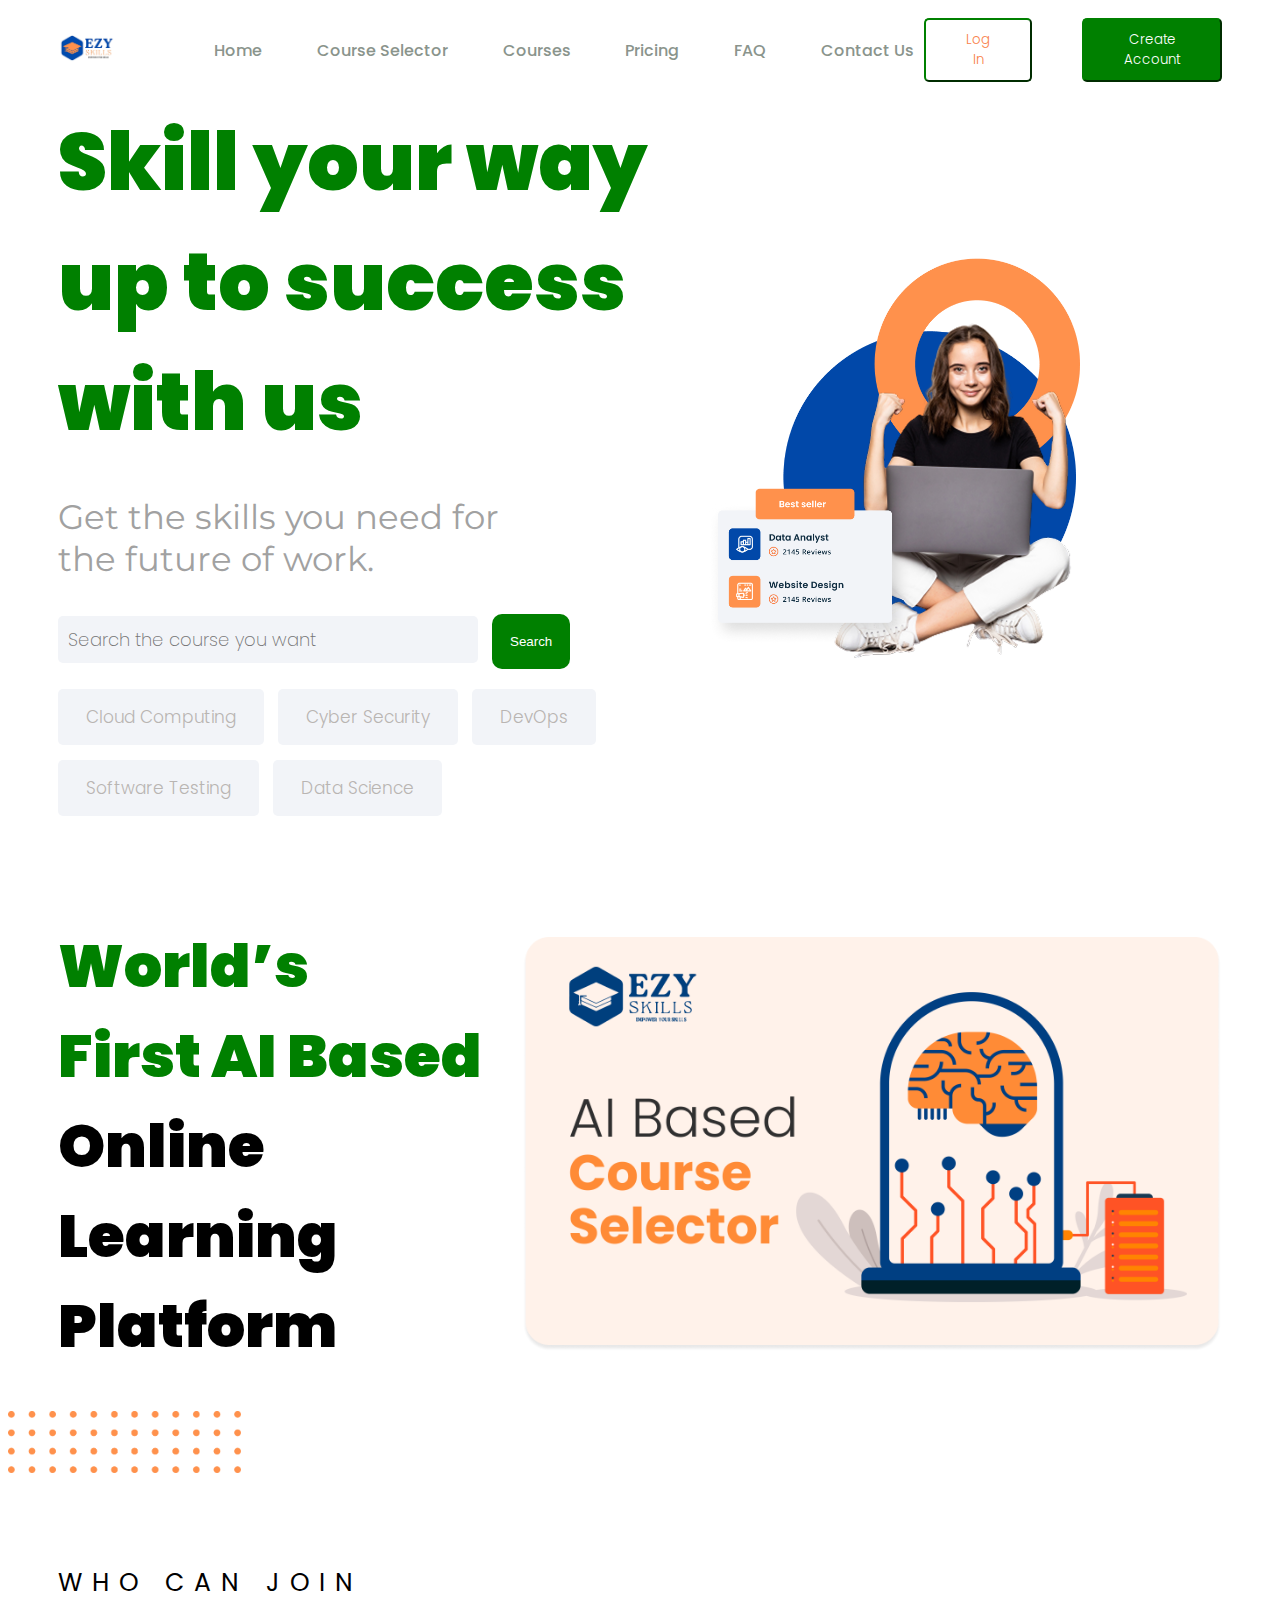
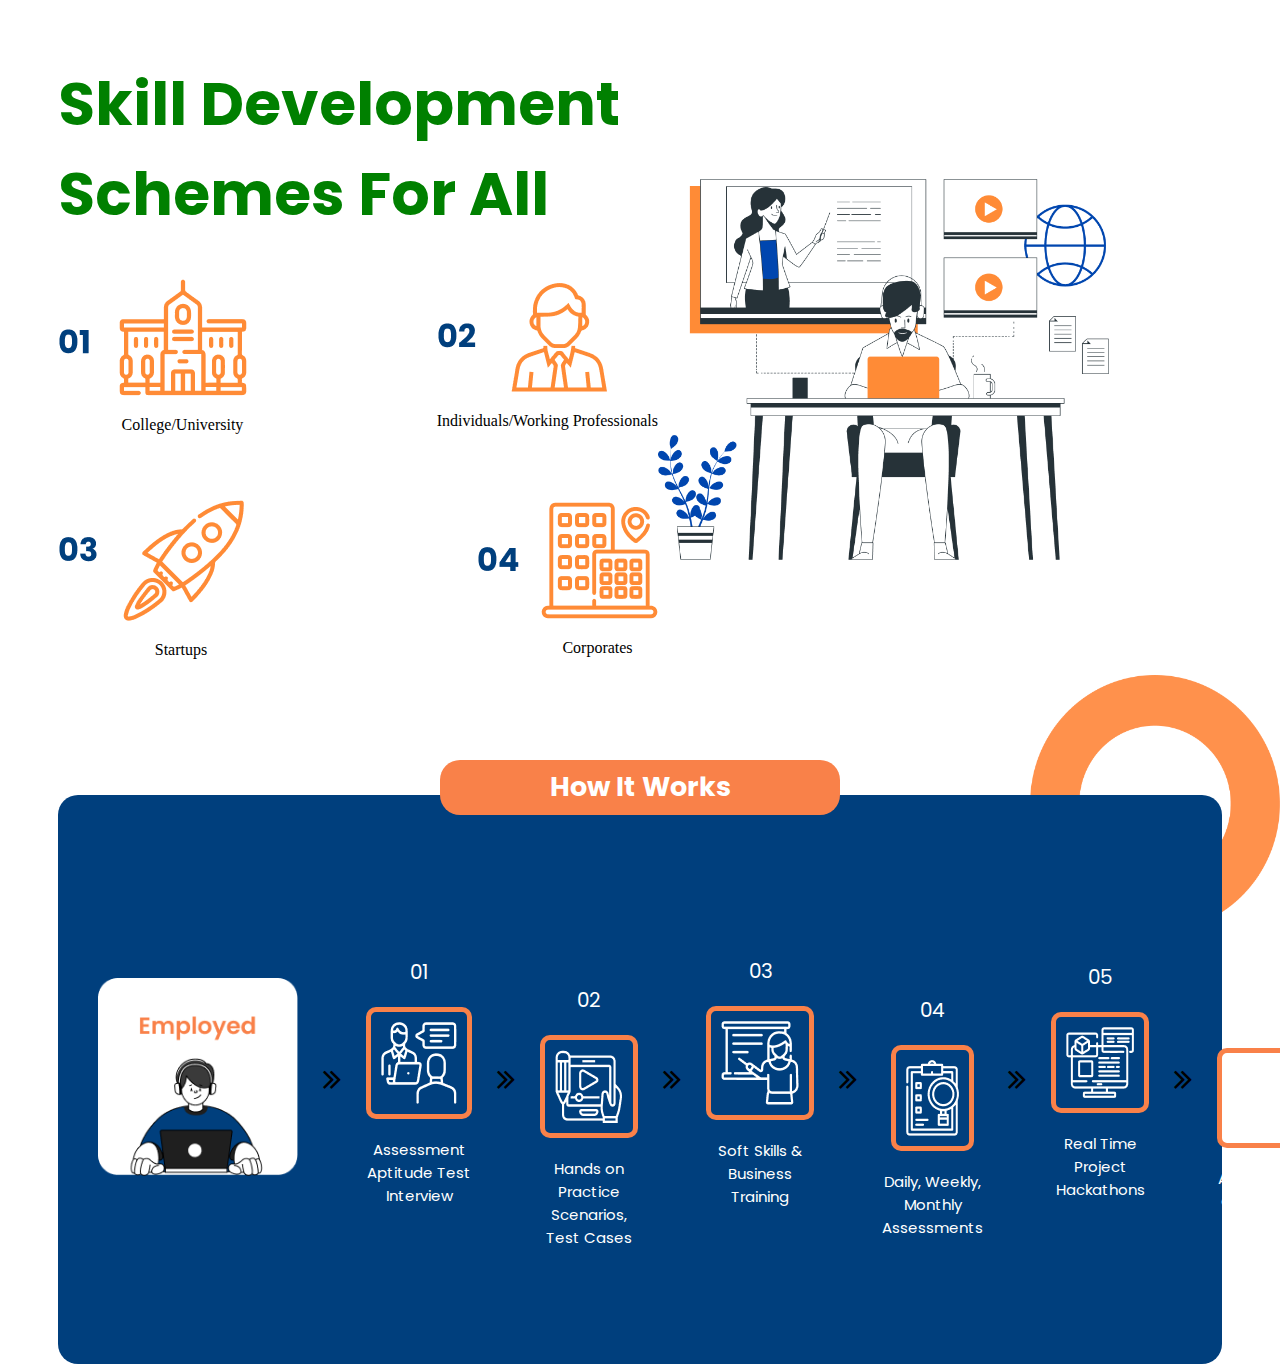
==== index.html @ 05d5adbd "next stage" ====
<!DOCTYPE html>
<html lang="en">

<head>
    <meta charset="UTF-8">
    <meta name="viewport" content="width=device-width, initial-scale=1.0">
    <title>Document</title>
    <link rel="preconnect" href="https://fonts.googleapis.com">
    <link rel="preconnect" href="https://fonts.gstatic.com" crossorigin>
    <link
        href="https://fonts.googleapis.com/css2?family=Poppins:ital,wght@0,100;0,200;0,300;0,400;0,500;0,600;0,700;0,800;0,900;1,100;1,200;1,300;1,400;1,500;1,600;1,700;1,800;1,900&display=swap"
        rel="stylesheet">
    <link rel="preconnect" href="https://fonts.googleapis.com">
    <link rel="preconnect" href="https://fonts.gstatic.com" crossorigin>
    <link
        href="https://fonts.googleapis.com/css2?family=Montserrat:ital,wght@0,100..900;1,100..900&family=Poppins:ital,wght@0,100;0,200;0,300;0,400;0,500;0,600;0,700;0,800;0,900;1,100;1,200;1,300;1,400;1,500;1,600;1,700;1,800;1,900&display=swap"
        rel="stylesheet">
    <link rel="stylesheet" href="./Sass/Style.css">


    <link rel="stylesheet" href="https://cdnjs.cloudflare.com/ajax/libs/font-awesome/6.5.1/css/all.min.css"
        integrity="sha384-qt5zE8f+HkO6T/EHbRY2U/5K3Y6U6y3+jkI5i2Z5eQ6p3eZ5p5p5p5p5p5p5p5p5p5p5p5p5p5p5p5"
        crossorigin="anonymous">
    <link rel="stylesheet" href="./Assests/font-awesome-4.7.0/css/font-awesome.min.css">


</head>

<body>
    <div class="landingContainer">
        <section class="sectionOne">
            <div class="navBar">
                <div class="Logo">
                    <img src="./Assests/Logo.png" alt="IM" class="logo" />
                </div>
                <div>
                    <ul>
                        <li>
                            Home
                        </li>
                        <li>Course Selector</li>
                        <li>Courses</li>
                        <li> Pricing</li>
                        <li>FAQ</li>
                        <li>Contact Us</li>


                    </ul>
                </div>
                <div>
                    <button>Log In</button>
                    <button class="Btn2">Create Account</button>
                </div>

            </div>

        </section>
        <section class="sectionTwo">
            <div>
                <h1>Skill your way
                    up to success with us</h1>
                <p>Get the skills you need for
                    the future of work.</p>

                <div class="SearchBar">

                    <span><input placeholder="Search the course you want" class="input" /> <button
                            class="btn3">Search</button></span>
                </div>
                <div class="features">

                    <button>Cloud Computing</button>
                    <button>Cyber Security</button>
                    <button>DevOps</button>
                    <button>Software Testing</button>
                    <button>Data Science</button>
                </div>
            </div>
            <div>
                <img src="./Assests/landpicture (2).png" alt="picture" />
            </div>
        </section>
        <section>
            <div class="sectionThree">

                <div>
                    <h1>
                        World’s <br>
                        First AI Based <br>
                        <span style="color: black;">
                            Online Learning <br>
                            Platform
                        </span>

                    </h1>

                </div>
                <div>
                    <img src="./Assests/AIBased.png" alt="image" />
                </div>
            </div>
            <img width="20%" style="margin-left: -50px; padding-bottom: 20px;" src="./Assests/GroupPoints.png"
                alt="ponts" />


        </section>
        <section class="sectionFour">
            <h1>WHO CAN JOIN</h1>
            <div class="FouthSection">
                <div>
                    <h1 class="skill">Skill Development Schemes For All</h1>
                    <div class="icon">

                        <span>
                            <img src="./Assests/Frame 1.png" alt="university" />
                            <p>College/University</p>
                        </span>
                        <span>
                            <img src="./Assests/Frame 2.png" alt="university" />
                            <p>Individuals/Working Professionals
                            </p>
                        </span>
                    </div>
                    <div class="icon">

                        <span>
                            <img src="./Assests/Frame 3.png" alt="university" />
                            <p>Startups</p>
                        </span>
                        <span class="iconfour">
                            <img src="./Assests/Frame 4.png" alt="university" />
                            <p>Corporates</p>
                        </span>
                    </div>
                </div>
                <div>
                    <img src="./Assests/Frame (1).png" width="80%" alt="frame" />
                </div>

            </div>

        </section>
        <section class="sectionFive">
            <div class="title">
                <h2>How It Works</h2>
            </div>
            <img src="./Assests/Ellipse 3elements.png"  class="eclipse" width="250px" alt="eclipse image" />
            <div class="card">

                <span>
                    <img src="./Assests/employed  (1).png" width="200px" alt="employed" />
                </span>
                <i class="fa fa-angle-double-right fa-2x" aria-hidden="true"></i>
                <span>
                    <p>01</p>
                    <img src="./Assests/employed  1.png " class="iconTwo" alt="employed " />
                    <p>Assessment
                        Aptitude Test
                        Interview</p>

                </span>
                <i class="fa fa-angle-double-right fa-2x" aria-hidden="true"></i>

                <span>
                    <p>02</p>
                    <img src="./Assests/employed  2.png" class="iconTwo" alt="employed" />
                    <p>Hands on Practice Scenarios, Test Cases</p>
                </span>
                <i class="fa fa-angle-double-right fa-2x" aria-hidden="true"></i>
                <span>
                    <p>03</p>
                    <img src="./Assests/employed  3.png" class="iconTwo alt=" employed/">
                    <p>Soft Skills & Business Training</p>
                </span>
                <i class="fa fa-angle-double-right fa-2x" aria-hidden="true"></i>
                <span>
                    <p>04</p>
                    <img src="./Assests/employed  4.png" class="iconTwo" alt="employed" />
                    <p>Daily, Weekly, Monthly Assessments</p>
                </span>
                <i class="fa fa-angle-double-right fa-2x" aria-hidden="true"></i>
                <span>
                    <p>05</p>
                    <img src="./Assests/employed  5.png" class="iconTwo" alt="employed" />
                    <p>Real Time Project Hackathons </p>
                </span>
                <i class="fa fa-angle-double-right fa-2x" aria-hidden="true"></i>
                <span>
                    <p>06</p>
                    <img src="./Assests/employed  6.png" class="iconTwo" alt="employed" />
                    <p class="">Assessment Guidance
                        & Monitoring</p>
                </span>
                <i class="fa fa-angle-double-right fa-2x" aria-hidden="true"></i>
                <span>
                    <img src="./Assests/Job seeker.png" width="200px" alt="employed" />
                </span>




            </div>
        </section>
    </div>
</body>

</html>
---- Sass/Style.css ----
.landingContainer {
  padding-left: 50px;
  padding-right: 50px;
}

.landingContainer .navBar {
  display: -webkit-box;
  display: -ms-flexbox;
  display: flex;
  -webkit-box-pack: justify;
      -ms-flex-pack: justify;
          justify-content: space-between;
  -webkit-box-align: center;
      -ms-flex-align: center;
          align-items: center;
  padding-top: 10px;
}

.landingContainer .navBar > div:nth-child(1) img {
  width: 50%;
}

.landingContainer .navBar > div:nth-child(2) {
  display: -webkit-box;
  display: -ms-flexbox;
  display: flex;
  -webkit-box-pack: justify;
      -ms-flex-pack: justify;
          justify-content: space-between;
  list-style-type: none;
  color: #8A948C;
}

.landingContainer .navBar > div:nth-child(2) ul {
  list-style-type: none;
  display: -webkit-box;
  display: -ms-flexbox;
  display: flex;
  -webkit-box-pack: justify;
      -ms-flex-pack: justify;
          justify-content: space-between;
  width: 700px;
  font-family: "Poppins", sans-serif;
  font-weight: 500;
  font-style: medium;
  font-size: 22;
}

.landingContainer .navBar > div:nth-child(3) {
  display: -webkit-box;
  display: -ms-flexbox;
  display: flex;
  -ms-flex-pack: distribute;
      justify-content: space-around;
  gap: 50px;
}

.landingContainer .navBar > div:nth-child(3) button:nth-child(1) {
  color: #F98149;
  padding: 10px 40px 10px 40px;
  background-color: #fff;
  border-color: green;
  border-radius: 5px;
  font-family: "Poppins", sans-serif;
  font-weight: 300;
  font-size: 28;
  cursor: pointer;
  margin-left: 10px;
}

.landingContainer .navBar > div:nth-child(3) button:nth-child(2) {
  color: #F98149;
  padding: 10px 40px 10px 40px;
  color: #ffff;
  border-color: green;
  background-color: green;
  border-radius: 5px;
  font-family: "Poppins", sans-serif;
  font-weight: 300;
  font-size: 28;
  cursor: pointer;
}

.landingContainer .navBar > div:nth-child(3) button:hover {
  background-color: green;
}

.landingContainer .navBar > div:nth-child(3) .Btn2:hover {
  background-color: white;
  color: green;
}

.landingContainer .sectionTwo {
  display: -webkit-box;
  display: -ms-flexbox;
  display: flex;
  -webkit-box-pack: justify;
      -ms-flex-pack: justify;
          justify-content: space-between;
  -webkit-box-align: center;
      -ms-flex-align: center;
          align-items: center;
  padding-top: 20px;
}

.landingContainer .sectionTwo div:nth-child(1) h1 {
  font-family: "Poppins", sans-serif;
  font-weight: 900;
  font-style: bold;
  font-size: 80px;
  color: green;
  width: 650px;
  margin: 0px;
}

.landingContainer .sectionTwo div:nth-child(1) p {
  font-family: "Montserrat", sans-serif;
  color: #A1A1A1;
  font-size: 34px;
  width: 500px;
}

.landingContainer .sectionTwo div:nth-child(1) .SearchBar {
  padding-bottom: 20px;
}

.landingContainer .sectionTwo div:nth-child(1) .SearchBar .input {
  padding: 10px;
  background-color: #F2F4F8;
  color: #A5A5A5;
  width: 400px;
  font-family: "Poppins", sans-serif;
  font-weight: 200;
  font-size: 18px;
  border-style: none;
  border-radius: 5px;
  margin-right: 10px;
}

.landingContainer .sectionTwo div:nth-child(1) .SearchBar .btn3 {
  padding: 20px 18px;
  color: white;
  background-color: green;
  border-style: none;
  border-radius: 10px;
  cursor: pointer;
}

.landingContainer .sectionTwo div:nth-child(1) .SearchBar .btn3:hover {
  background-color: white;
  color: green;
}

.landingContainer .sectionTwo div:nth-child(1) .features {
  width: 570px;
}

.landingContainer .sectionTwo div:nth-child(1) .features button {
  background-color: #F2F4F8;
  color: #B9B5B2;
  font-family: "Poppins", sans-serif;
  font-weight: 300;
  font-size: 17px;
  border-style: none;
  border-radius: 5px;
  margin-right: 10px;
  padding: 15px 28px;
  margin-bottom: 15px;
}

.landingContainer .sectionTwo div:nth-child(1) .features button:hover {
  background-color: white;
  color: green;
  font-size: 25px;
}

.landingContainer .sectionTwo div:nth-child(2) img {
  width: 80%;
}

.landingContainer .sectionThree {
  padding-top: 50px;
  display: -webkit-box;
  display: -ms-flexbox;
  display: flex;
  -webkit-box-pack: justify;
      -ms-flex-pack: justify;
          justify-content: space-between;
  -webkit-box-align: center;
      -ms-flex-align: center;
          align-items: center;
}

.landingContainer .sectionThree div:nth-child(1) h1 {
  font-family: "Poppins", sans-serif;
  font-weight: 900;
  font-style: bold;
  font-size: 60px;
  color: green;
}

.landingContainer .sectionThree div:nth-child(2) img {
  width: 700px;
}

.landingContainer .sectionFour {
  padding-top: 50px;
}

.landingContainer .sectionFour > h1 {
  font-family: "poppins";
  font-size: 25px;
  color: black;
  font-weight: 400;
  letter-spacing: 10px;
}

.landingContainer .sectionFour .FouthSection {
  display: -webkit-box;
  display: -ms-flexbox;
  display: flex;
  -webkit-box-pack: justify;
      -ms-flex-pack: justify;
          justify-content: space-between;
  -webkit-box-align: center;
      -ms-flex-align: center;
          align-items: center;
}

.landingContainer .sectionFour .FouthSection .skill {
  color: green;
  font-family: "Poppins", sans-serif;
  font-size: 60px;
  width: 600px;
  font-weight: bold;
}

.landingContainer .sectionFour .FouthSection .icon {
  display: -webkit-box;
  display: -ms-flexbox;
  display: flex;
  -webkit-box-pack: justify;
      -ms-flex-pack: justify;
          justify-content: space-between;
  -webkit-box-align: center;
      -ms-flex-align: center;
          align-items: center;
  padding-bottom: 50px;
}

.landingContainer .sectionFour .FouthSection .icon span:nth-child(1) {
  -webkit-box-align: center;
      -ms-flex-align: center;
          align-items: center;
}

.landingContainer .sectionFour .FouthSection .icon span:nth-child(1) p {
  text-align: center;
  padding-left: 60px;
}

.landingContainer .sectionFour .FouthSection .icon .iconfour p {
  text-align: center;
  padding-left: 60px;
}

.landingContainer .sectionFive {
  padding-top: 70px;
  position: relative;
}

.landingContainer .sectionFive .title {
  font-family: "Poppins", sans-serif;
  font-size: 18px;
  background-color: #F98149;
  text-align: center;
  width: 400px;
  height: 55px;
  display: -webkit-box;
  display: -ms-flexbox;
  display: flex;
  -webkit-box-pack: center;
      -ms-flex-pack: center;
          justify-content: center;
  -webkit-box-align: center;
      -ms-flex-align: center;
          align-items: center;
  margin: 0 auto;
  position: absolute;
  z-index: 1;
  right: 50px;
  left: 50px;
  top: 35px;
  color: white;
  border-radius: 20px;
}

.landingContainer .sectionFive .eclipse {
  position: absolute;
  top: -50px;
  right: -58px;
  z-index: -1;
}

.landingContainer .sectionFive .card {
  background-color: #003F7D;
  display: -webkit-box;
  display: -ms-flexbox;
  display: flex;
  -webkit-box-pack: justify;
      -ms-flex-pack: justify;
          justify-content: space-between;
  padding: 100px 40px 100px 40px;
  border-radius: 20px;
  text-align: center;
  -webkit-box-align: center;
      -ms-flex-align: center;
          align-items: center;
  position: relative;
}

.landingContainer .sectionFive .card p {
  font-family: "Poppins", sans-serif;
  font-size: 20px;
  color: white;
}

.landingContainer .sectionFive .card i {
  -ms-flex-item-align: center;
      -ms-grid-row-align: center;
      align-self: center;
  padding: 25px;
}

.landingContainer .sectionFive .card p:nth-of-type(2) {
  font-size: 15px;
}

.landingContainer .sectionFive .card .iconTwo {
  border-color: #F98149;
  border-width: 5px;
  border-style: solid;
  padding: 10px;
  border-width: 5px;
  border-radius: 10px;
  margin: 0;
}

.landingContainer .sectionFive .card span:not(:first-child):not(:last-child):nth-of-type(odd) {
  margin-top: 70px;
}
/*# sourceMappingURL=Style.css.map */
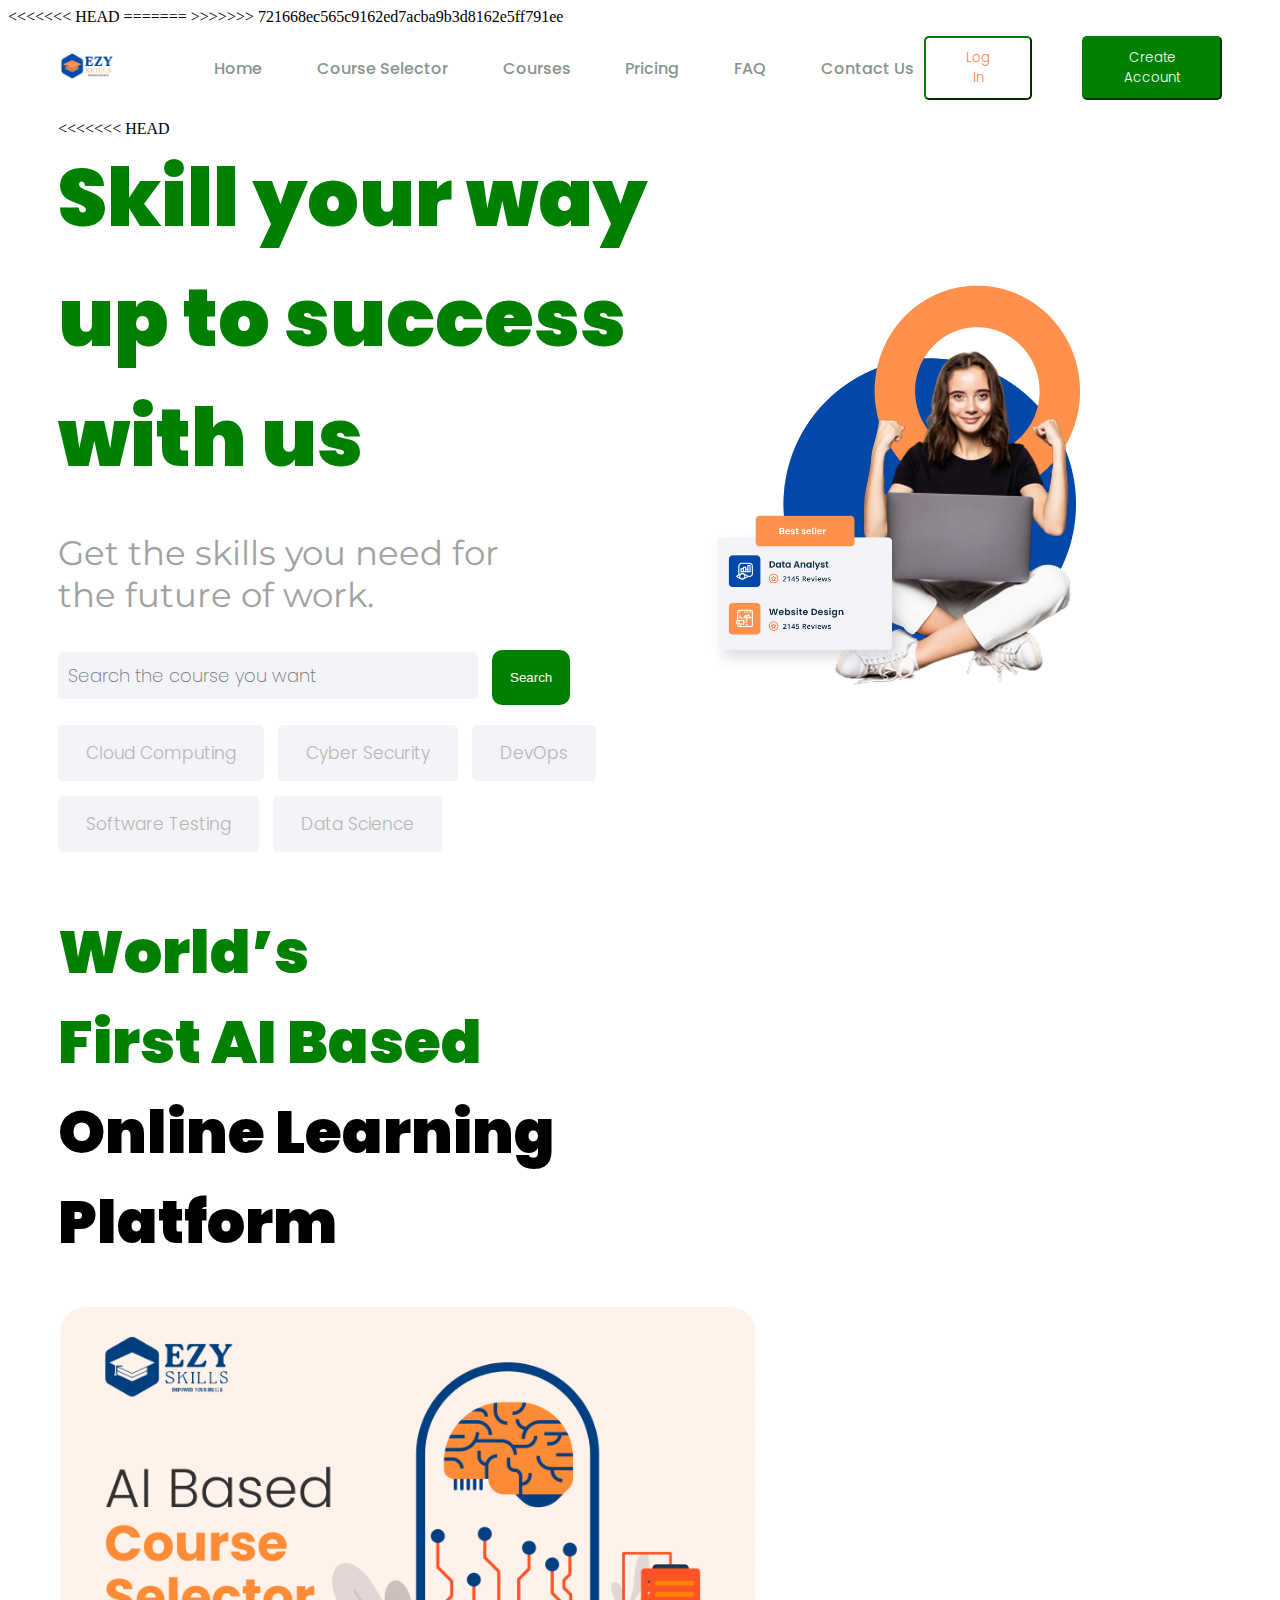
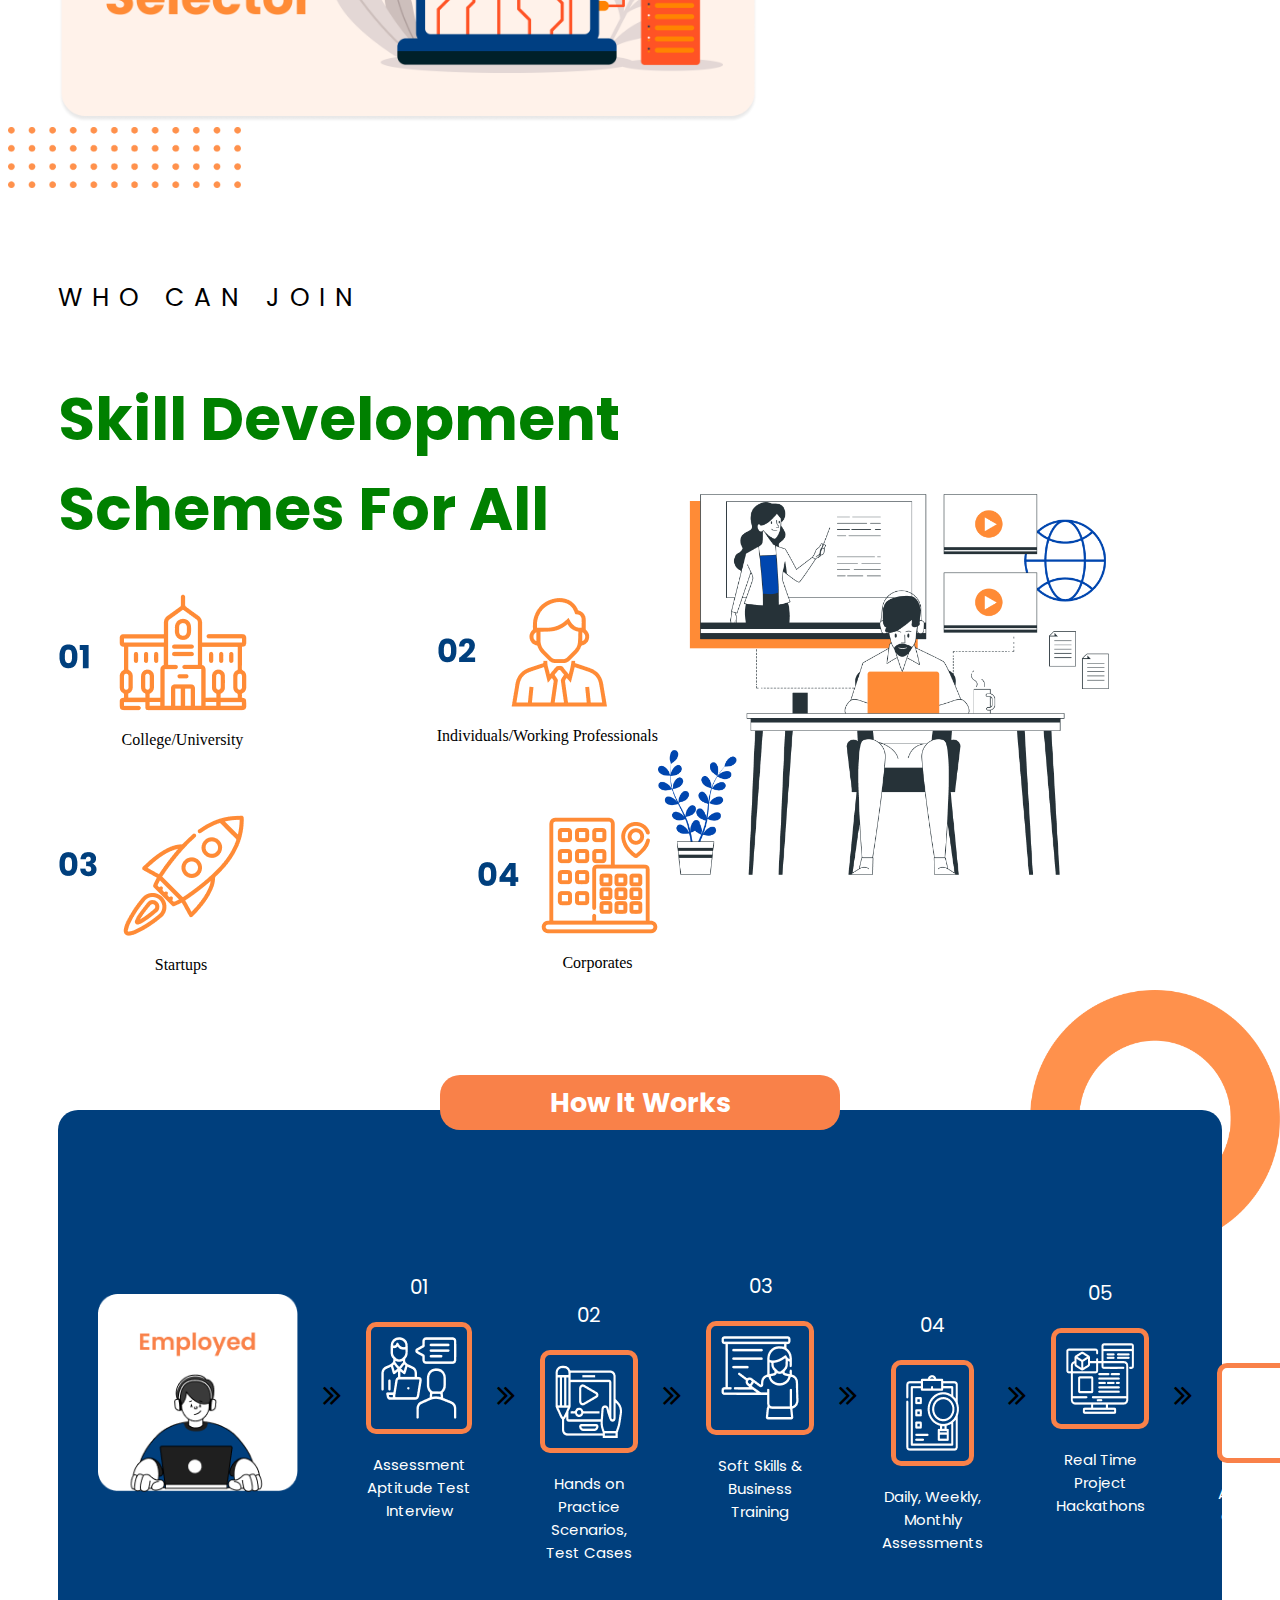
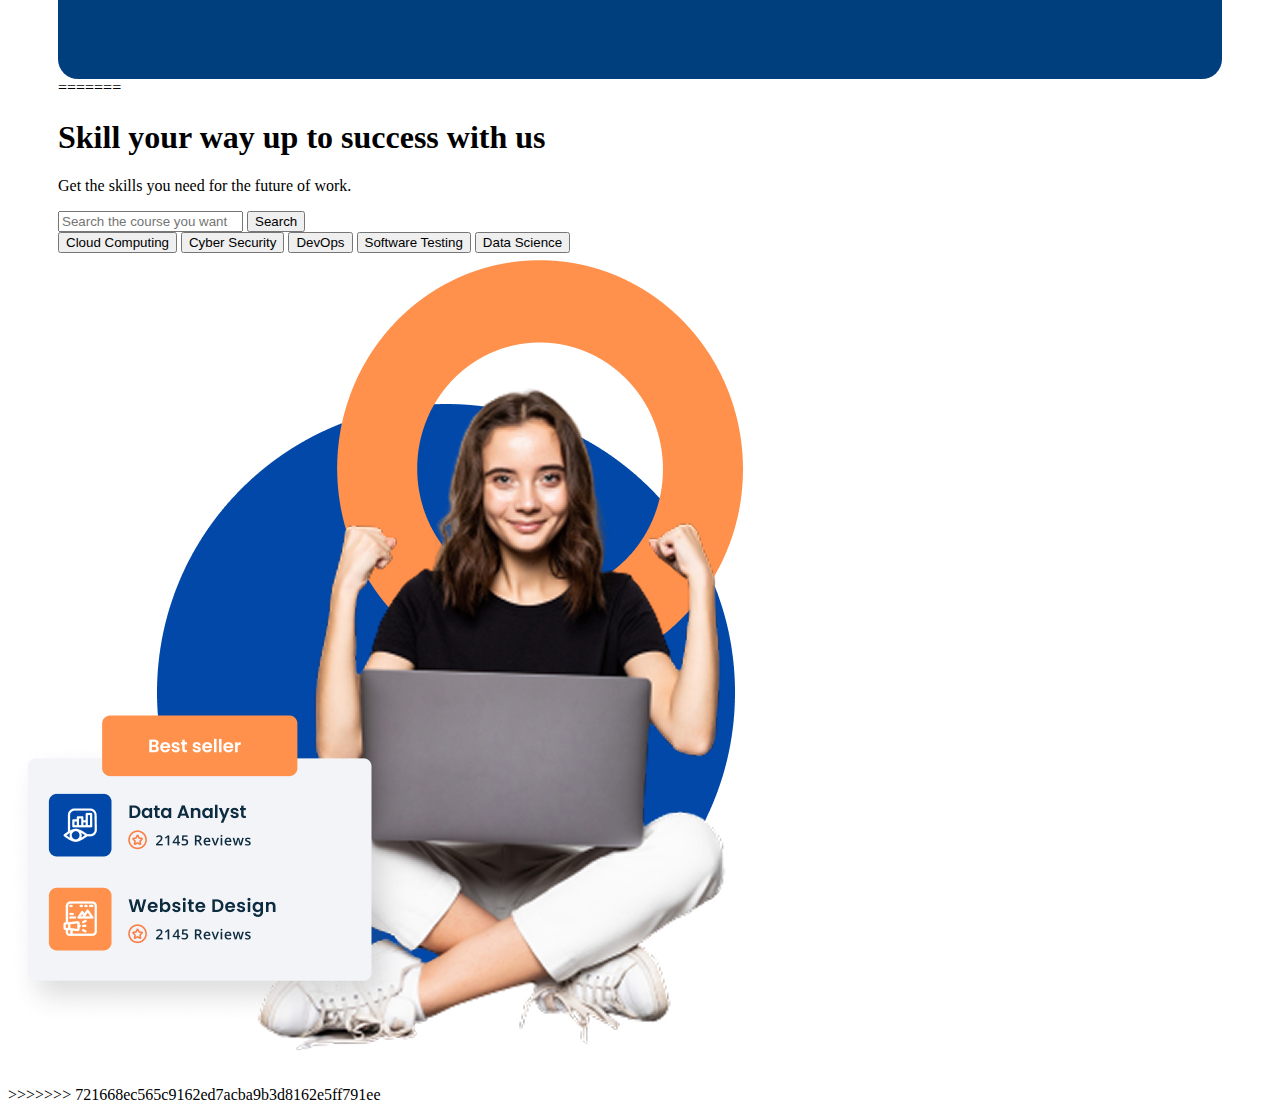
==== commit 3623e650: "Resolved merge conflicts" ====
--- a/index.html
+++ b/index.html
@@ -10,6 +10,7 @@
     <link
         href="https://fonts.googleapis.com/css2?family=Poppins:ital,wght@0,100;0,200;0,300;0,400;0,500;0,600;0,700;0,800;0,900;1,100;1,200;1,300;1,400;1,500;1,600;1,700;1,800;1,900&display=swap"
         rel="stylesheet">
+<<<<<<< HEAD
     <link rel="preconnect" href="https://fonts.googleapis.com">
     <link rel="preconnect" href="https://fonts.gstatic.com" crossorigin>
     <link
@@ -24,6 +25,12 @@
     <link rel="stylesheet" href="./Assests/font-awesome-4.7.0/css/font-awesome.min.css">
 
 
+=======
+        <link rel="preconnect" href="https://fonts.googleapis.com">
+<link rel="preconnect" href="https://fonts.gstatic.com" crossorigin>
+<link href="https://fonts.googleapis.com/css2?family=Montserrat:ital,wght@0,100..900;1,100..900&family=Poppins:ital,wght@0,100;0,200;0,300;0,400;0,500;0,600;0,700;0,800;0,900;1,100;1,200;1,300;1,400;1,500;1,600;1,700;1,800;1,900&display=swap" rel="stylesheet">
+    <link rel="stylesheet" href="./Sass/Style.css">
+>>>>>>> 721668ec565c9162ed7acba9b3d8162e5ff791ee
 </head>
 
 <body>
@@ -57,6 +64,7 @@
         </section>
         <section class="sectionTwo">
             <div>
+<<<<<<< HEAD
                 <h1>Skill your way
                     up to success with us</h1>
                 <p>Get the skills you need for
@@ -201,6 +209,31 @@
 
             </div>
         </section>
+=======
+                <h1>Skill your way 
+                    up to success with us</h1>
+                    <p>Get the skills you need for
+                        the future of work.</p>
+                        
+                        <div class="SearchBar">
+
+                            <span><input placeholder="Search the course you want" class="input"/> <button class="btn3">Search</button></span>
+                        </div>
+                        <div class="features">
+
+                            <button>Cloud Computing</button>
+                            <button>Cyber Security</button>
+                            <button>DevOps</button>
+                            <button>Software Testing</button>
+                            <button>Data Science</button>
+                        </div>
+            </div>
+            <div>
+                <img src="./Assests/landpicture (2).png" alt="picture"/>
+            </div>
+        </section>
+
+>>>>>>> 721668ec565c9162ed7acba9b3d8162e5ff791ee
     </div>
 </body>
 
--- a/Sass/Style.css
+++ b/Sass/Style.css
@@ -177,6 +177,7 @@
 .landingContainer .sectionTwo div:nth-child(2) img {
   width: 80%;
 }
+<<<<<<< HEAD
 
 .landingContainer .sectionThree {
   padding-top: 50px;
@@ -349,4 +350,6 @@
 .landingContainer .sectionFive .card span:not(:first-child):not(:last-child):nth-of-type(odd) {
   margin-top: 70px;
 }
+=======
+>>>>>>> 721668ec565c9162ed7acba9b3d8162e5ff791ee
 /*# sourceMappingURL=Style.css.map */--- a/Sass/Style.css
+++ b/Sass/Style.css
@@ -177,6 +177,7 @@
 .landingContainer .sectionTwo div:nth-child(2) img {
   width: 80%;
 }
+<<<<<<< HEAD
 
 .landingContainer .sectionThree {
   padding-top: 50px;
@@ -349,4 +350,6 @@
 .landingContainer .sectionFive .card span:not(:first-child):not(:last-child):nth-of-type(odd) {
   margin-top: 70px;
 }
+=======
+>>>>>>> 721668ec565c9162ed7acba9b3d8162e5ff791ee
 /*# sourceMappingURL=Style.css.map */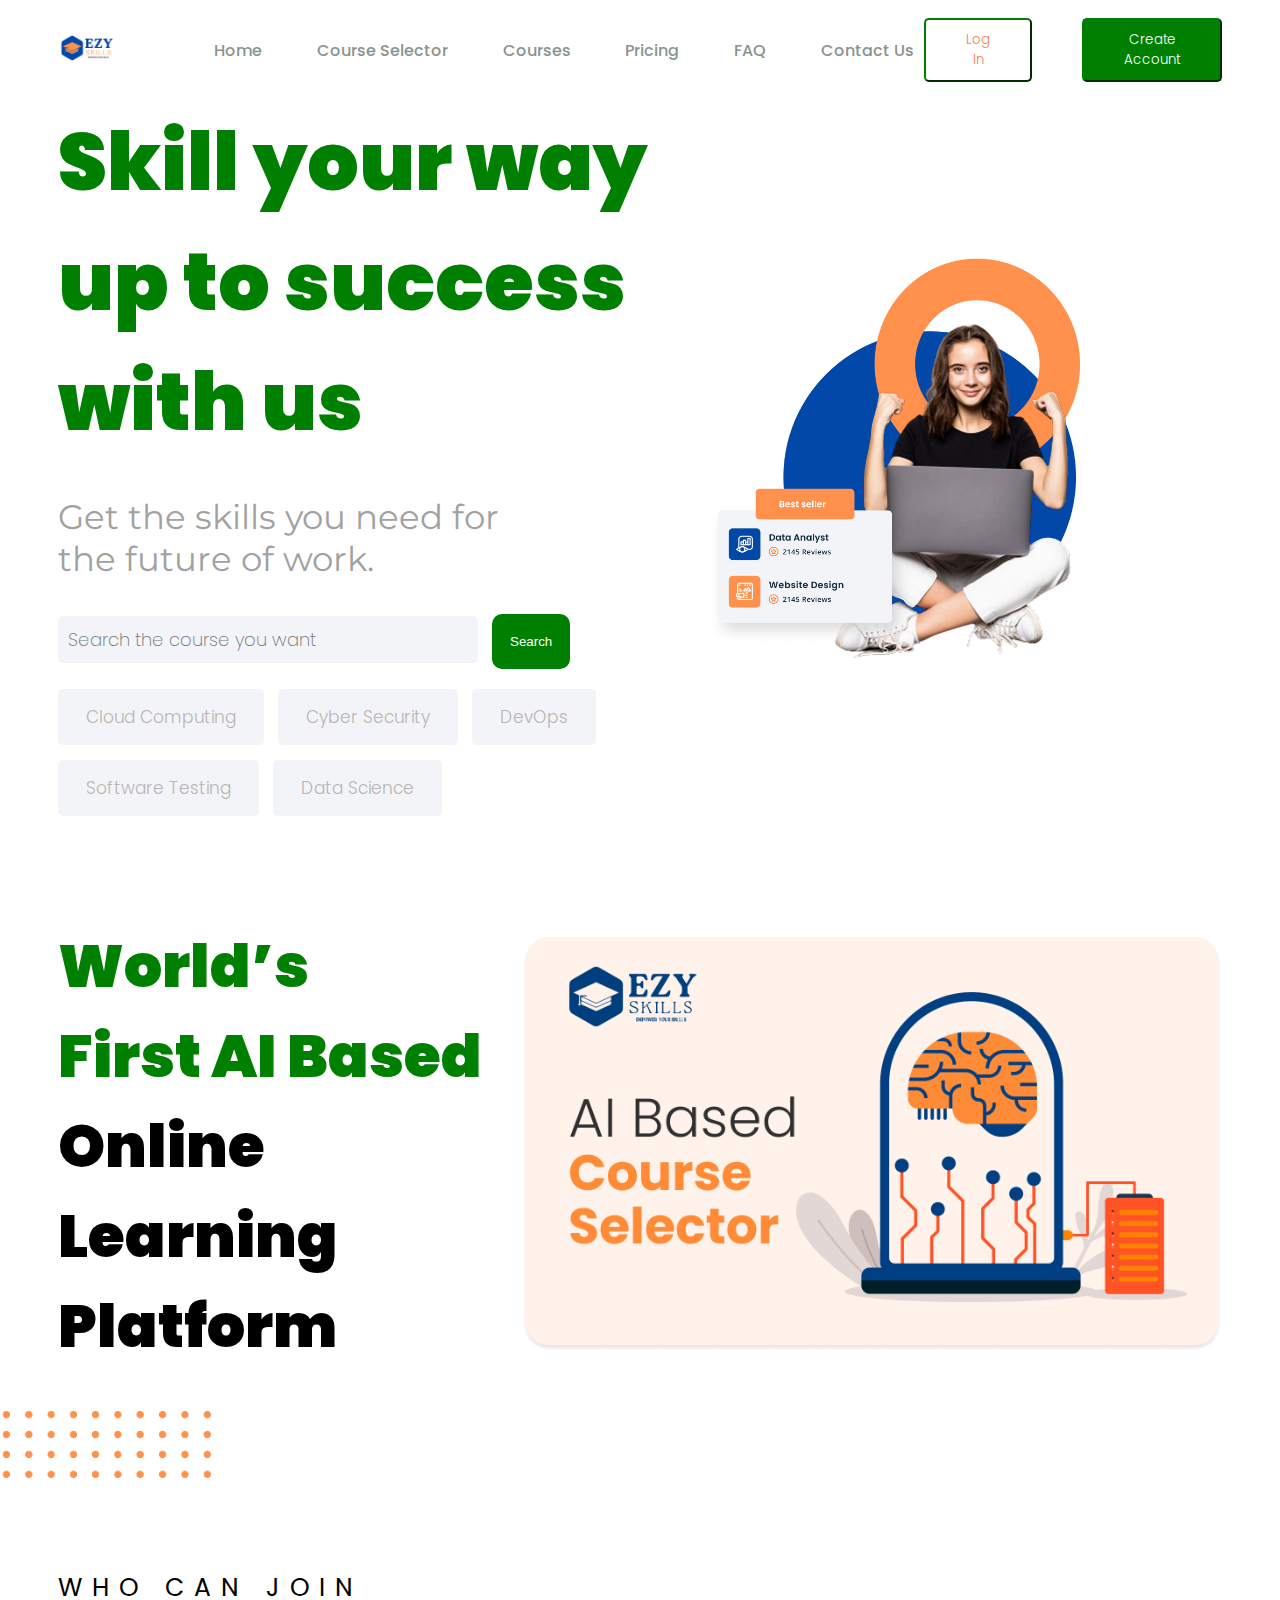
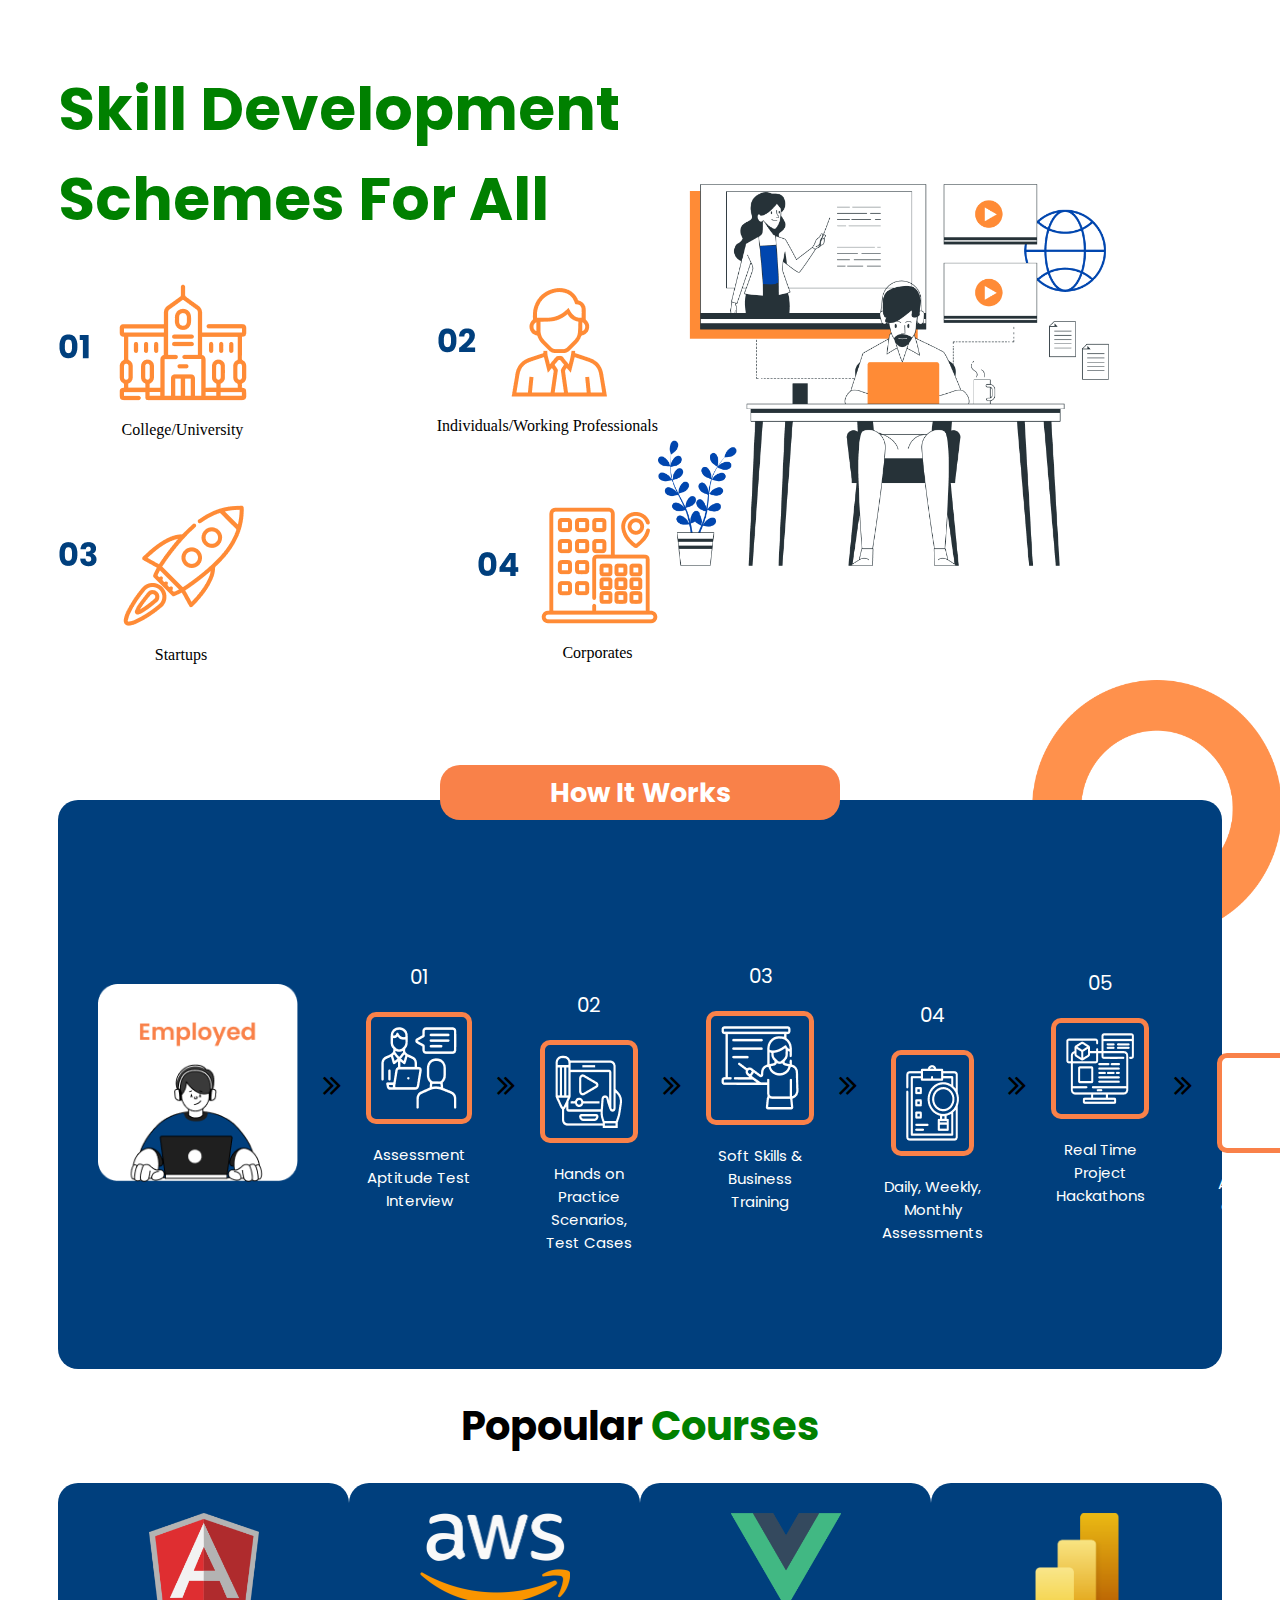
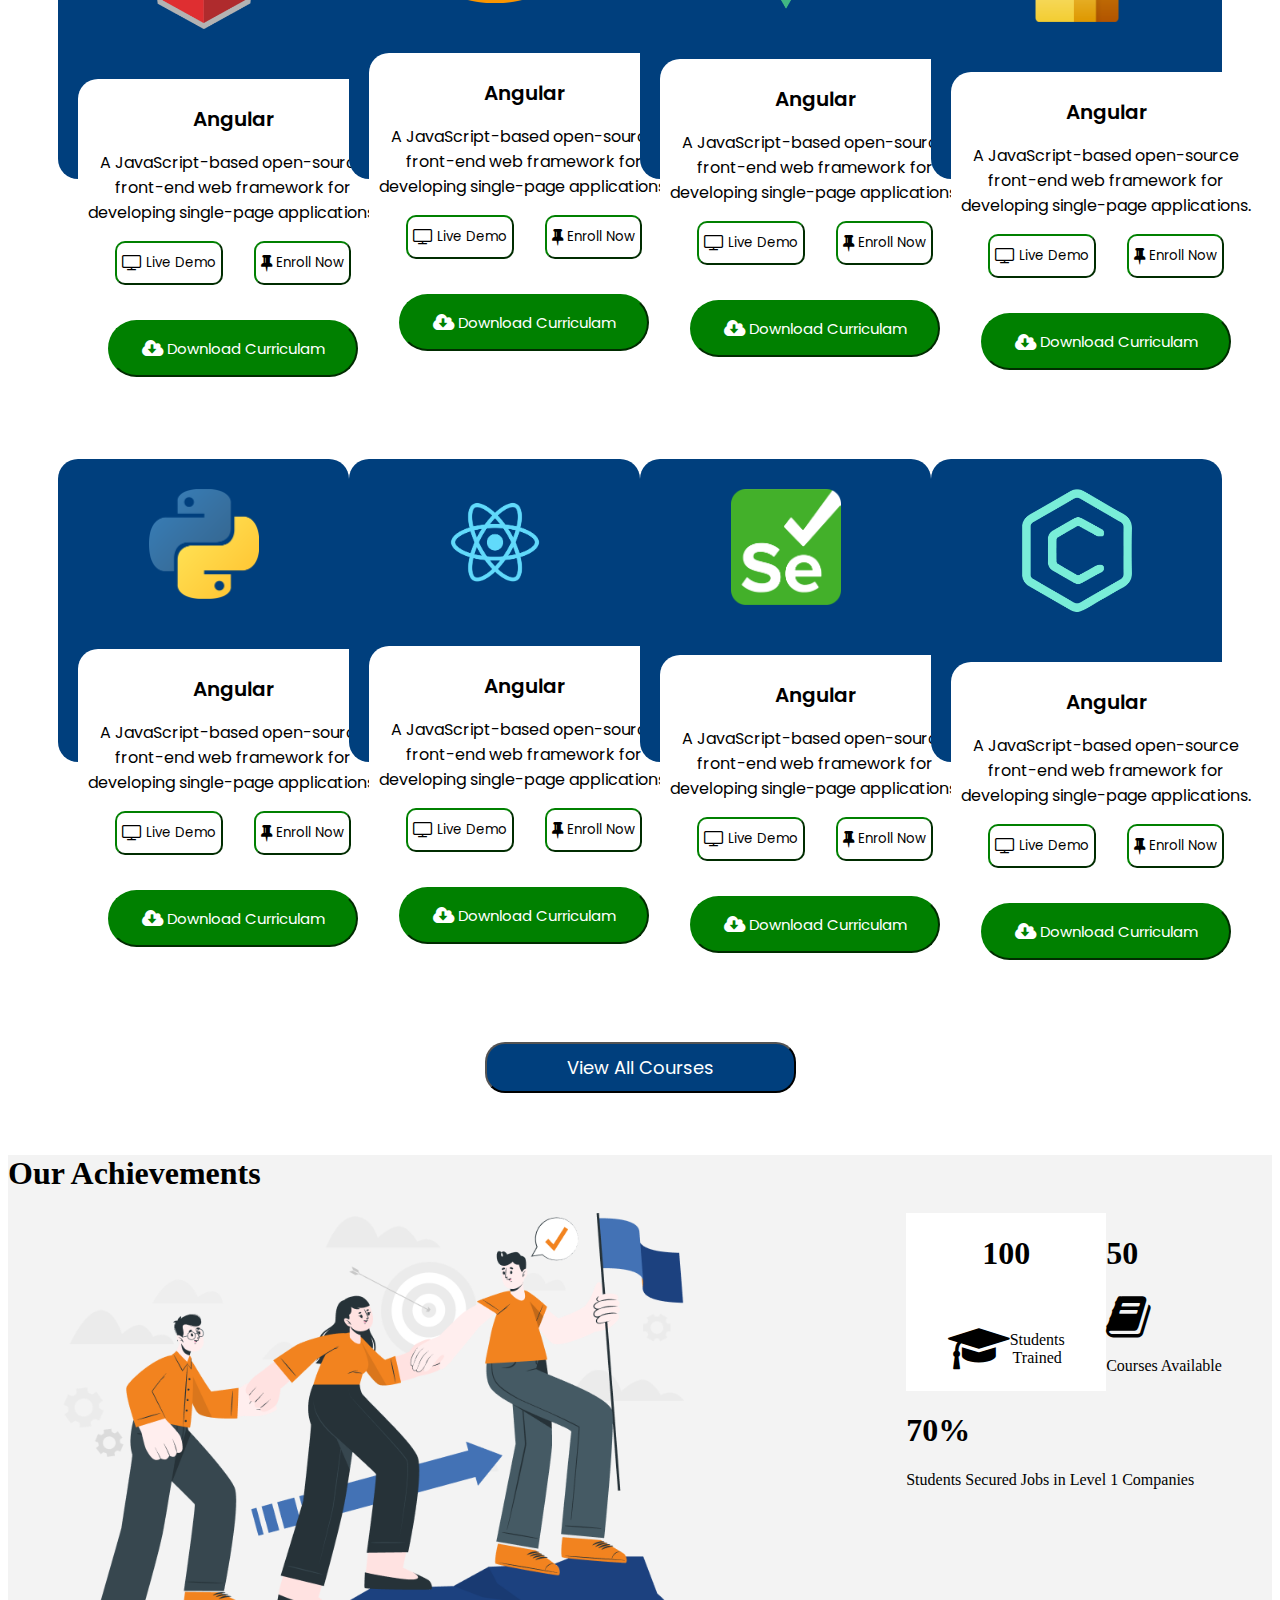
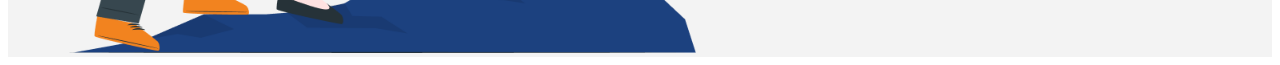
==== commit d8a3a571: "another section" ====
--- a/index.html
+++ b/index.html
@@ -4,13 +4,12 @@
 <head>
     <meta charset="UTF-8">
     <meta name="viewport" content="width=device-width, initial-scale=1.0">
-    <title>Document</title>
+    <title>Venihost</title>
     <link rel="preconnect" href="https://fonts.googleapis.com">
     <link rel="preconnect" href="https://fonts.gstatic.com" crossorigin>
     <link
         href="https://fonts.googleapis.com/css2?family=Poppins:ital,wght@0,100;0,200;0,300;0,400;0,500;0,600;0,700;0,800;0,900;1,100;1,200;1,300;1,400;1,500;1,600;1,700;1,800;1,900&display=swap"
         rel="stylesheet">
-<<<<<<< HEAD
     <link rel="preconnect" href="https://fonts.googleapis.com">
     <link rel="preconnect" href="https://fonts.gstatic.com" crossorigin>
     <link
@@ -25,12 +24,6 @@
     <link rel="stylesheet" href="./Assests/font-awesome-4.7.0/css/font-awesome.min.css">
 
 
-=======
-        <link rel="preconnect" href="https://fonts.googleapis.com">
-<link rel="preconnect" href="https://fonts.gstatic.com" crossorigin>
-<link href="https://fonts.googleapis.com/css2?family=Montserrat:ital,wght@0,100..900;1,100..900&family=Poppins:ital,wght@0,100;0,200;0,300;0,400;0,500;0,600;0,700;0,800;0,900;1,100;1,200;1,300;1,400;1,500;1,600;1,700;1,800;1,900&display=swap" rel="stylesheet">
-    <link rel="stylesheet" href="./Sass/Style.css">
->>>>>>> 721668ec565c9162ed7acba9b3d8162e5ff791ee
 </head>
 
 <body>
@@ -64,7 +57,6 @@
         </section>
         <section class="sectionTwo">
             <div>
-<<<<<<< HEAD
                 <h1>Skill your way
                     up to success with us</h1>
                 <p>Get the skills you need for
@@ -152,7 +144,7 @@
             <div class="title">
                 <h2>How It Works</h2>
             </div>
-            <img src="./Assests/Ellipse 3elements.png"  class="eclipse" width="250px" alt="eclipse image" />
+            <img src="./Assests/Ellipse 3elements.png" class="eclipse" width="250px" alt="eclipse image" />
             <div class="card">
 
                 <span>
@@ -209,31 +201,274 @@
 
             </div>
         </section>
-=======
-                <h1>Skill your way 
-                    up to success with us</h1>
-                    <p>Get the skills you need for
-                        the future of work.</p>
-                        
-                        <div class="SearchBar">
-
-                            <span><input placeholder="Search the course you want" class="input"/> <button class="btn3">Search</button></span>
-                        </div>
-                        <div class="features">
-
-                            <button>Cloud Computing</button>
-                            <button>Cyber Security</button>
-                            <button>DevOps</button>
-                            <button>Software Testing</button>
-                            <button>Data Science</button>
-                        </div>
-            </div>
-            <div>
-                <img src="./Assests/landpicture (2).png" alt="picture"/>
-            </div>
-        </section>
-
->>>>>>> 721668ec565c9162ed7acba9b3d8162e5ff791ee
+        <section class="sectionSix">
+            <h1> Popoular <span>Courses </span></h1>
+            <div class="sectionSixCard">
+                <div class="CardTwo">
+                    <img src="./Assests/angular.png" alt="angular" width="110px" />
+
+                    <div class="CardThree">
+                        <h5>Angular</h5>
+                        <p>A JavaScript-based open-source
+                            front-end web framework for developing
+                            single-page applications. </p>
+                        <div>
+
+                            <button> <i class="fa fa-television fa-lg" aria-hidden="true"></i> Live Demo
+                            </button>
+                            <button> <i class="fa fa-thumb-tack fa-lg" aria-hidden="true"></i>
+                                Enroll Now
+                            </button>
+
+
+
+                        </div>
+                        <button class="Download"> <i class="fa fa-cloud-download fa-lg" aria-hidden="true"></i>
+                            Download Curriculam </button>
+
+
+                    </div>
+
+                </div>
+                <div class="CardTwo">
+                    <img src="./Assests/AWS.png" alt="AWS" width="150px" />
+
+                    <div class="CardThree">
+                        <h5>Angular</h5>
+                        <p>A JavaScript-based open-source
+                            front-end web framework for developing
+                            single-page applications. </p>
+                        <div>
+
+                            <button> <i class="fa fa-television fa-lg" aria-hidden="true"></i> Live Demo
+                            </button>
+                            <button> <i class="fa fa-thumb-tack fa-lg" aria-hidden="true"></i>
+                                Enroll Now
+                            </button>
+
+
+
+                        </div>
+                        <button class="Download"> <i class="fa fa-cloud-download fa-lg" aria-hidden="true"></i>
+                            Download Curriculam </button>
+
+
+                    </div>
+
+                </div>
+                <div class="CardTwo">
+                    <img src="./Assests/Vue.png" alt="angular" width="110px" />
+
+                    <div class="CardThree">
+                        <h5>Angular</h5>
+                        <p>A JavaScript-based open-source
+                            front-end web framework for developing
+                            single-page applications. </p>
+                        <div>
+
+                            <button> <i class="fa fa-television fa-lg" aria-hidden="true"></i> Live Demo
+                            </button>
+                            <button> <i class="fa fa-thumb-tack fa-lg" aria-hidden="true"></i>
+                                Enroll Now
+                            </button>
+
+
+
+                        </div>
+                        <button class="Download"> <i class="fa fa-cloud-download fa-lg" aria-hidden="true"></i>
+                            Download Curriculam </button>
+
+
+                    </div>
+
+                </div>
+                <div class="CardTwo">
+                    <img src="./Assests/PowerBi.png" alt="angular" width="110px" />
+
+                    <div class="CardThree">
+                        <h5>Angular</h5>
+                        <p>A JavaScript-based open-source
+                            front-end web framework for developing
+                            single-page applications. </p>
+                        <div>
+
+                            <button> <i class="fa fa-television fa-lg" aria-hidden="true"></i> Live Demo
+                            </button>
+                            <button> <i class="fa fa-thumb-tack fa-lg" aria-hidden="true"></i>
+                                Enroll Now
+                            </button>
+
+
+
+                        </div>
+                        <button class="Download"> <i class="fa fa-cloud-download fa-lg" aria-hidden="true"></i>
+                            Download Curriculam </button>
+
+
+                    </div>
+
+                </div>
+
+            </div>
+            <div class="sectionSixCard">
+                <div class="CardTwo">
+                    <img src="./Assests/Phyton.png" alt="angular" width="110px" />
+
+                    <div class="CardThree">
+                        <h5>Angular</h5>
+                        <p>A JavaScript-based open-source
+                            front-end web framework for developing
+                            single-page applications. </p>
+                        <div>
+
+                            <button> <i class="fa fa-television fa-lg" aria-hidden="true"></i> Live Demo
+                            </button>
+                            <button> <i class="fa fa-thumb-tack fa-lg" aria-hidden="true"></i>
+                                Enroll Now
+                            </button>
+
+
+
+                        </div>
+                        <button class="Download"> <i class="fa fa-cloud-download fa-lg" aria-hidden="true"></i>
+                            Download Curriculam </button>
+
+
+                    </div>
+
+                </div>
+                <div class="CardTwo">
+                    <img src="./Assests/React.png" alt="angular" width="150px" />
+
+                    <div class="CardThree">
+                        <h5>Angular</h5>
+                        <p>A JavaScript-based open-source
+                            front-end web framework for developing
+                            single-page applications. </p>
+                        <div>
+
+                            <button> <i class="fa fa-television fa-lg" aria-hidden="true"></i> Live Demo
+                            </button>
+                            <button> <i class="fa fa-thumb-tack fa-lg" aria-hidden="true"></i>
+                                Enroll Now
+                            </button>
+
+
+
+                        </div>
+                        <button class="Download"> <i class="fa fa-cloud-download fa-lg" aria-hidden="true"></i>
+                            Download Curriculam </button>
+
+
+                    </div>
+
+                </div>
+                <div class="CardTwo">
+                    <img src="./Assests/SoftwareTesting.png" alt="angular" width="110px" />
+
+                    <div class="CardThree">
+                        <h5>Angular</h5>
+                        <p>A JavaScript-based open-source
+                            front-end web framework for developing
+                            single-page applications. </p>
+                        <div>
+
+                            <button> <i class="fa fa-television fa-lg" aria-hidden="true"></i> Live Demo
+                            </button>
+                            <button> <i class="fa fa-thumb-tack fa-lg" aria-hidden="true"></i>
+                                Enroll Now
+                            </button>
+
+
+
+                        </div>
+                        <button class="Download"> <i class="fa fa-cloud-download fa-lg" aria-hidden="true"></i>
+                            Download Curriculam </button>
+
+
+                    </div>
+
+                </div>
+                <div class="CardTwo">
+                    <img src="./Assests/UI.png" alt="angular" width="110px" />
+
+                    <div class="CardThree">
+                        <h5>Angular</h5>
+                        <p>A JavaScript-based open-source
+                            front-end web framework for developing
+                            single-page applications. </p>
+                        <div>
+
+                            <button> <i class="fa fa-television fa-lg" aria-hidden="true"></i> Live Demo
+                            </button>
+                            <button> <i class="fa fa-thumb-tack fa-lg" aria-hidden="true"></i>
+                                Enroll Now
+                            </button>
+
+
+
+                        </div>
+                        <button class="Download"> <i class="fa fa-cloud-download fa-lg" aria-hidden="true"></i>
+                            Download Curriculam </button>
+
+
+                    </div>
+
+                </div>
+
+            </div>
+            <div class="ViewCourse">
+                <button> View All Courses </button>
+            </div>
+
+        </section>
+        <section class="sectionSeven">
+            <h1> Our <span> Achievements </span></h1>
+            <div class="sectionSevenCard">
+                <div>
+                    <img src="./Assests/FlagMentor.png"  width="80%" alt="flag" />
+                </div>
+
+                <div class="sectionsevensubcard">
+                    <div>
+
+                        <div class="cardOne">
+                            <h1>100</h1>
+                            <span>
+
+                                <i class="fa fa-graduation-cap fa-3x" aria-hidden="true"></i>
+                                <p>
+                                    Students <br>
+                                    Trained
+                                </p>
+                            </span>
+                        </div>
+    
+                        <div>
+                            <h1>50</h1>
+                            
+
+                                <i class="fa fa-book fa-3x " aria-hidden="true"></i>
+                                <p>
+                                    Courses
+                                    Available
+                                </p>
+                            
+    
+                        </div>
+                    </div>
+                    <div>
+                        <h1>70%</h1>
+                        <p>Students Secured
+                            Jobs in Level 1
+                            Companies</p>
+
+                    </div>
+
+                </div>
+
+            </div>
+        </section>
     </div>
 </body>
 
--- a/Sass/Style.css
+++ b/Sass/Style.css
@@ -1,9 +1,6 @@
-.landingContainer {
+.landingContainer .navBar {
   padding-left: 50px;
   padding-right: 50px;
-}
-
-.landingContainer .navBar {
   display: -webkit-box;
   display: -ms-flexbox;
   display: flex;
@@ -91,6 +88,8 @@
 }
 
 .landingContainer .sectionTwo {
+  padding-left: 50px;
+  padding-right: 50px;
   display: -webkit-box;
   display: -ms-flexbox;
   display: flex;
@@ -177,10 +176,11 @@
 .landingContainer .sectionTwo div:nth-child(2) img {
   width: 80%;
 }
-<<<<<<< HEAD
 
 .landingContainer .sectionThree {
   padding-top: 50px;
+  padding-left: 50px;
+  padding-right: 50px;
   display: -webkit-box;
   display: -ms-flexbox;
   display: flex;
@@ -206,6 +206,8 @@
 
 .landingContainer .sectionFour {
   padding-top: 50px;
+  padding-left: 50px;
+  padding-right: 50px;
 }
 
 .landingContainer .sectionFour > h1 {
@@ -266,6 +268,8 @@
 }
 
 .landingContainer .sectionFive {
+  padding-left: 50px;
+  padding-right: 50px;
   padding-top: 70px;
   position: relative;
 }
@@ -299,7 +303,7 @@
 .landingContainer .sectionFive .eclipse {
   position: absolute;
   top: -50px;
-  right: -58px;
+  right: -10px;
   z-index: -1;
 }
 
@@ -350,6 +354,200 @@
 .landingContainer .sectionFive .card span:not(:first-child):not(:last-child):nth-of-type(odd) {
   margin-top: 70px;
 }
-=======
->>>>>>> 721668ec565c9162ed7acba9b3d8162e5ff791ee
+
+.landingContainer .sectionSix {
+  padding-left: 50px;
+  padding-right: 50px;
+  padding-bottom: 40px;
+}
+
+.landingContainer .sectionSix h1 {
+  text-align: center;
+  font-family: "Poppins", sans-serif;
+  font-size: 40px;
+  font-weight: bold;
+}
+
+.landingContainer .sectionSix h1 Span {
+  color: green;
+}
+
+.landingContainer .sectionSix .sectionSixCard {
+  display: -webkit-box;
+  display: -ms-flexbox;
+  display: flex;
+  -webkit-box-pack: justify;
+      -ms-flex-pack: justify;
+          justify-content: space-between;
+  padding-bottom: 280px;
+}
+
+.landingContainer .sectionSix .sectionSixCard .CardTwo {
+  background-color: #003F7D;
+  width: 350px;
+  -webkit-box-align: center;
+      -ms-flex-align: center;
+          align-items: center;
+  position: relative;
+  padding-bottom: 100px;
+  border-radius: 20px;
+}
+
+.landingContainer .sectionSix .sectionSixCard .CardTwo img {
+  display: block;
+  margin: 0 auto;
+  max-width: 100%;
+  padding-top: 30px;
+  padding-bottom: 50px;
+}
+
+.landingContainer .sectionSix .sectionSixCard .CardTwo .CardThree {
+  margin-top: 30px;
+  background-color: white;
+  width: 300px;
+  display: -webkit-box;
+  display: -ms-flexbox;
+  display: flex;
+  -webkit-box-orient: vertical;
+  -webkit-box-direction: normal;
+      -ms-flex-direction: column;
+          flex-direction: column;
+  -webkit-box-pack: center;
+      -ms-flex-pack: center;
+          justify-content: center;
+  margin: 0 auto;
+  border-radius: 20px;
+  position: absolute;
+  top: 5p;
+  left: 20px;
+  text-align: center;
+  padding: 5px;
+}
+
+.landingContainer .sectionSix .sectionSixCard .CardTwo .CardThree h5 {
+  font-family: "Poppins", sans-serif;
+  font-size: 20px;
+  font-weight: 600;
+  margin: 0px;
+  padding-top: 20px;
+}
+
+.landingContainer .sectionSix .sectionSixCard .CardTwo .CardThree p {
+  font-family: "Poppins", sans-serif;
+  font-size: 16px;
+}
+
+.landingContainer .sectionSix .sectionSixCard .CardTwo .CardThree div:nth-of-type(1) {
+  display: -webkit-box;
+  display: -ms-flexbox;
+  display: flex;
+  -webkit-box-pack: space-evenly;
+      -ms-flex-pack: space-evenly;
+          justify-content: space-evenly;
+}
+
+.landingContainer .sectionSix .sectionSixCard .CardTwo .CardThree div:nth-of-type(1) button {
+  border-color: black;
+  padding: 10px 5px;
+  font-family: "Poppins", sans-serif;
+  background-color: white;
+  border-color: green;
+  border-radius: 10px;
+  cursor: pointer;
+  margin-bottom: 20px;
+}
+
+.landingContainer .sectionSix .sectionSixCard .CardTwo .CardThree div:nth-of-type(1) button:hover {
+  color: white;
+  background-color: green;
+}
+
+.landingContainer .sectionSix .sectionSixCard .CardTwo .CardThree .Download {
+  width: 250px;
+  -webkit-box-pack: end;
+      -ms-flex-pack: end;
+          justify-content: flex-end;
+  -ms-flex-item-align: center;
+      -ms-grid-row-align: center;
+      align-self: center;
+  padding: 15px 0px;
+  margin: 15px 0px;
+  border-radius: 30px;
+  background-color: green;
+  color: white;
+  font-size: 15px;
+  font-family: "Poppins", sans-serif;
+  border-color: green;
+  cursor: pointer;
+}
+
+.landingContainer .sectionSix .sectionSixCard .CardTwo .CardThree .Download:hover {
+  background-color: white;
+  color: green;
+}
+
+.landingContainer .sectionSix .ViewCourse {
+  display: -webkit-box;
+  display: -ms-flexbox;
+  display: flex;
+  -webkit-box-pack: center;
+      -ms-flex-pack: center;
+          justify-content: center;
+}
+
+.landingContainer .sectionSix .ViewCourse button {
+  padding: 10px 80px;
+  font-size: 18px;
+  font-family: "Poppins", sans-serif;
+  border-radius: 20px;
+  background-color: #003F7D;
+  color: white;
+}
+
+.landingContainer .sectionSix .ViewCourse button:hover {
+  background-color: white;
+  color: green;
+}
+
+.landingContainer .sectionSeven {
+  background-color: #F3F3F3;
+}
+
+.landingContainer .sectionSeven .sectionSevenCard {
+  display: -webkit-box;
+  display: -ms-flexbox;
+  display: flex;
+  -webkit-box-pack: space-evenly;
+      -ms-flex-pack: space-evenly;
+          justify-content: space-evenly;
+}
+
+.landingContainer .sectionSeven .sectionSevenCard .sectionsevensubcard div:nth-of-type(1) {
+  display: -webkit-box;
+  display: -ms-flexbox;
+  display: flex;
+  -webkit-box-pack: space-evenly;
+      -ms-flex-pack: space-evenly;
+          justify-content: space-evenly;
+}
+
+.landingContainer .sectionSeven .sectionSevenCard .sectionsevensubcard div:nth-of-type(1) .cardOne {
+  display: -ms-grid;
+  display: grid;
+  background-color: white;
+  width: 200px;
+  text-align: center;
+}
+
+.landingContainer .sectionSeven .sectionSevenCard .sectionsevensubcard div:nth-of-type(1) .cardOne span {
+  display: -webkit-box;
+  display: -ms-flexbox;
+  display: flex;
+  -webkit-box-align: center;
+      -ms-flex-align: center;
+          align-items: center;
+  -webkit-box-pack: space-evenly;
+      -ms-flex-pack: space-evenly;
+          justify-content: space-evenly;
+}
 /*# sourceMappingURL=Style.css.map */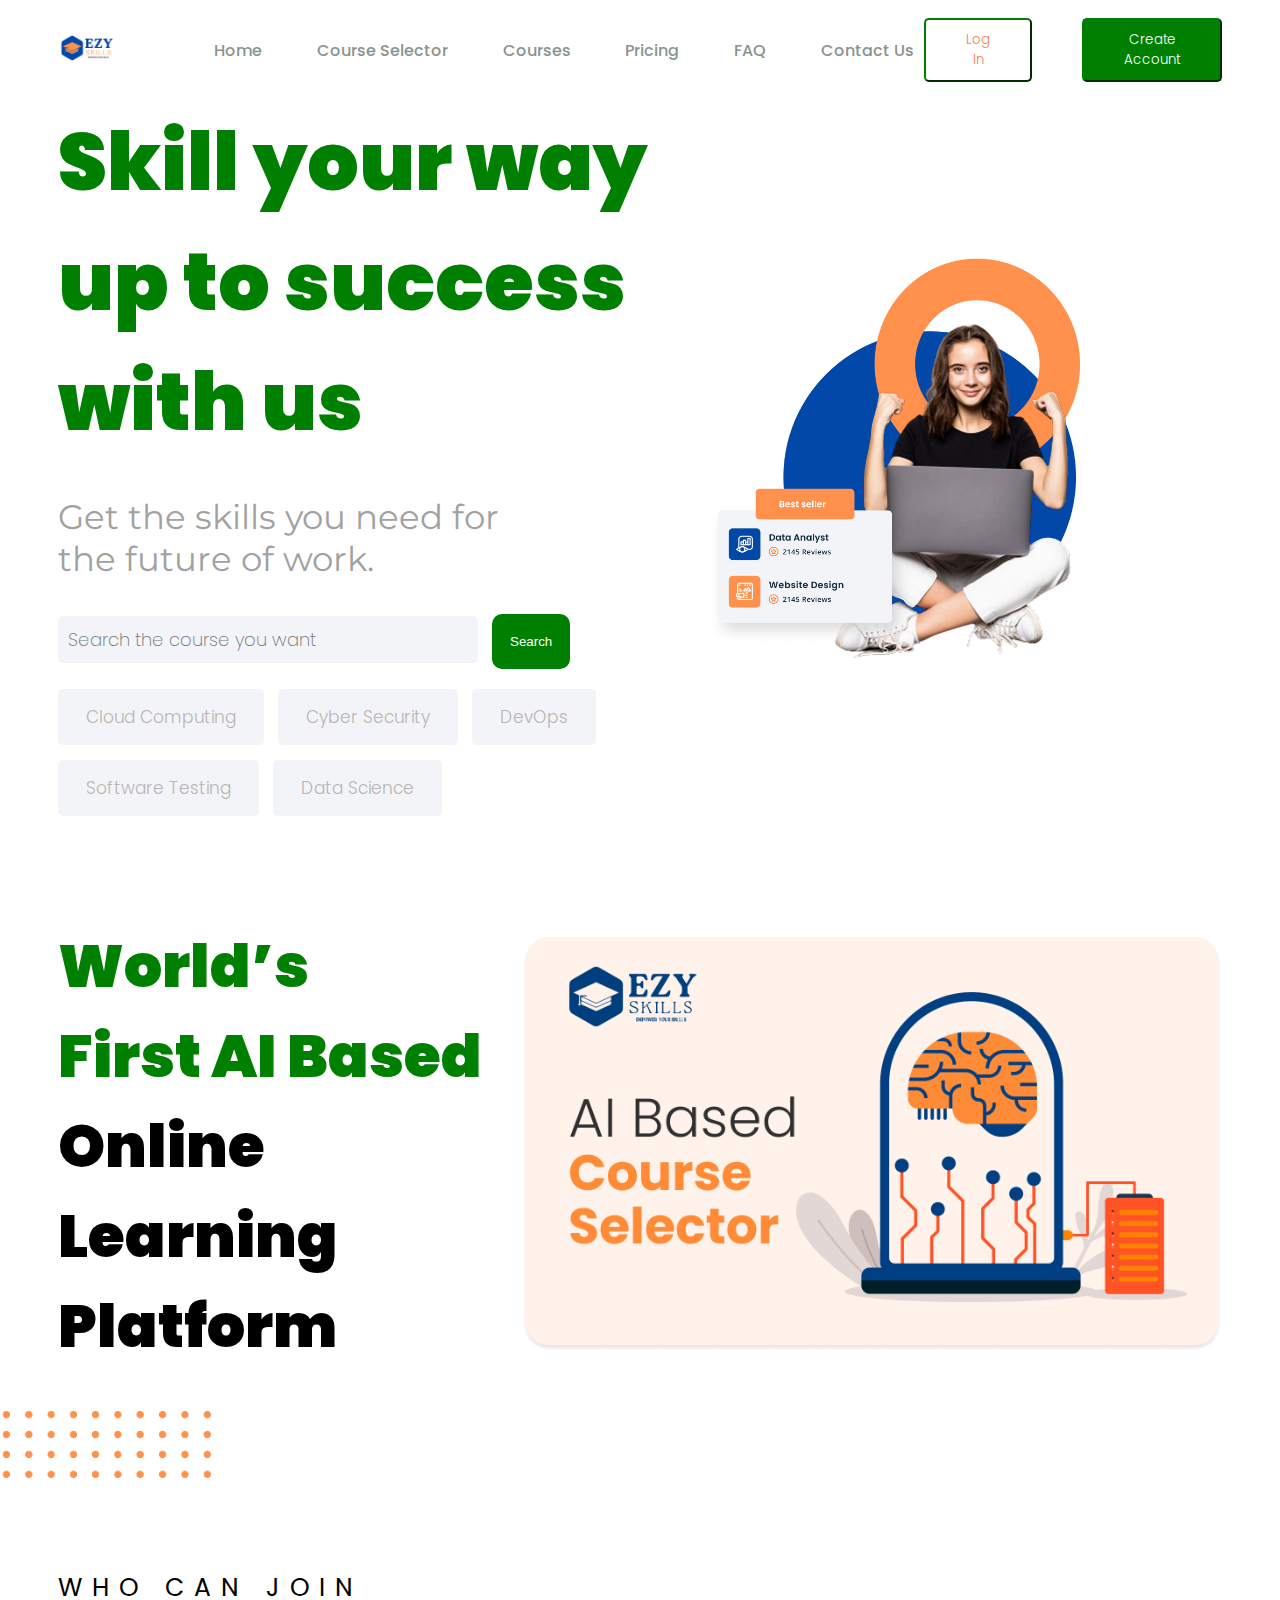
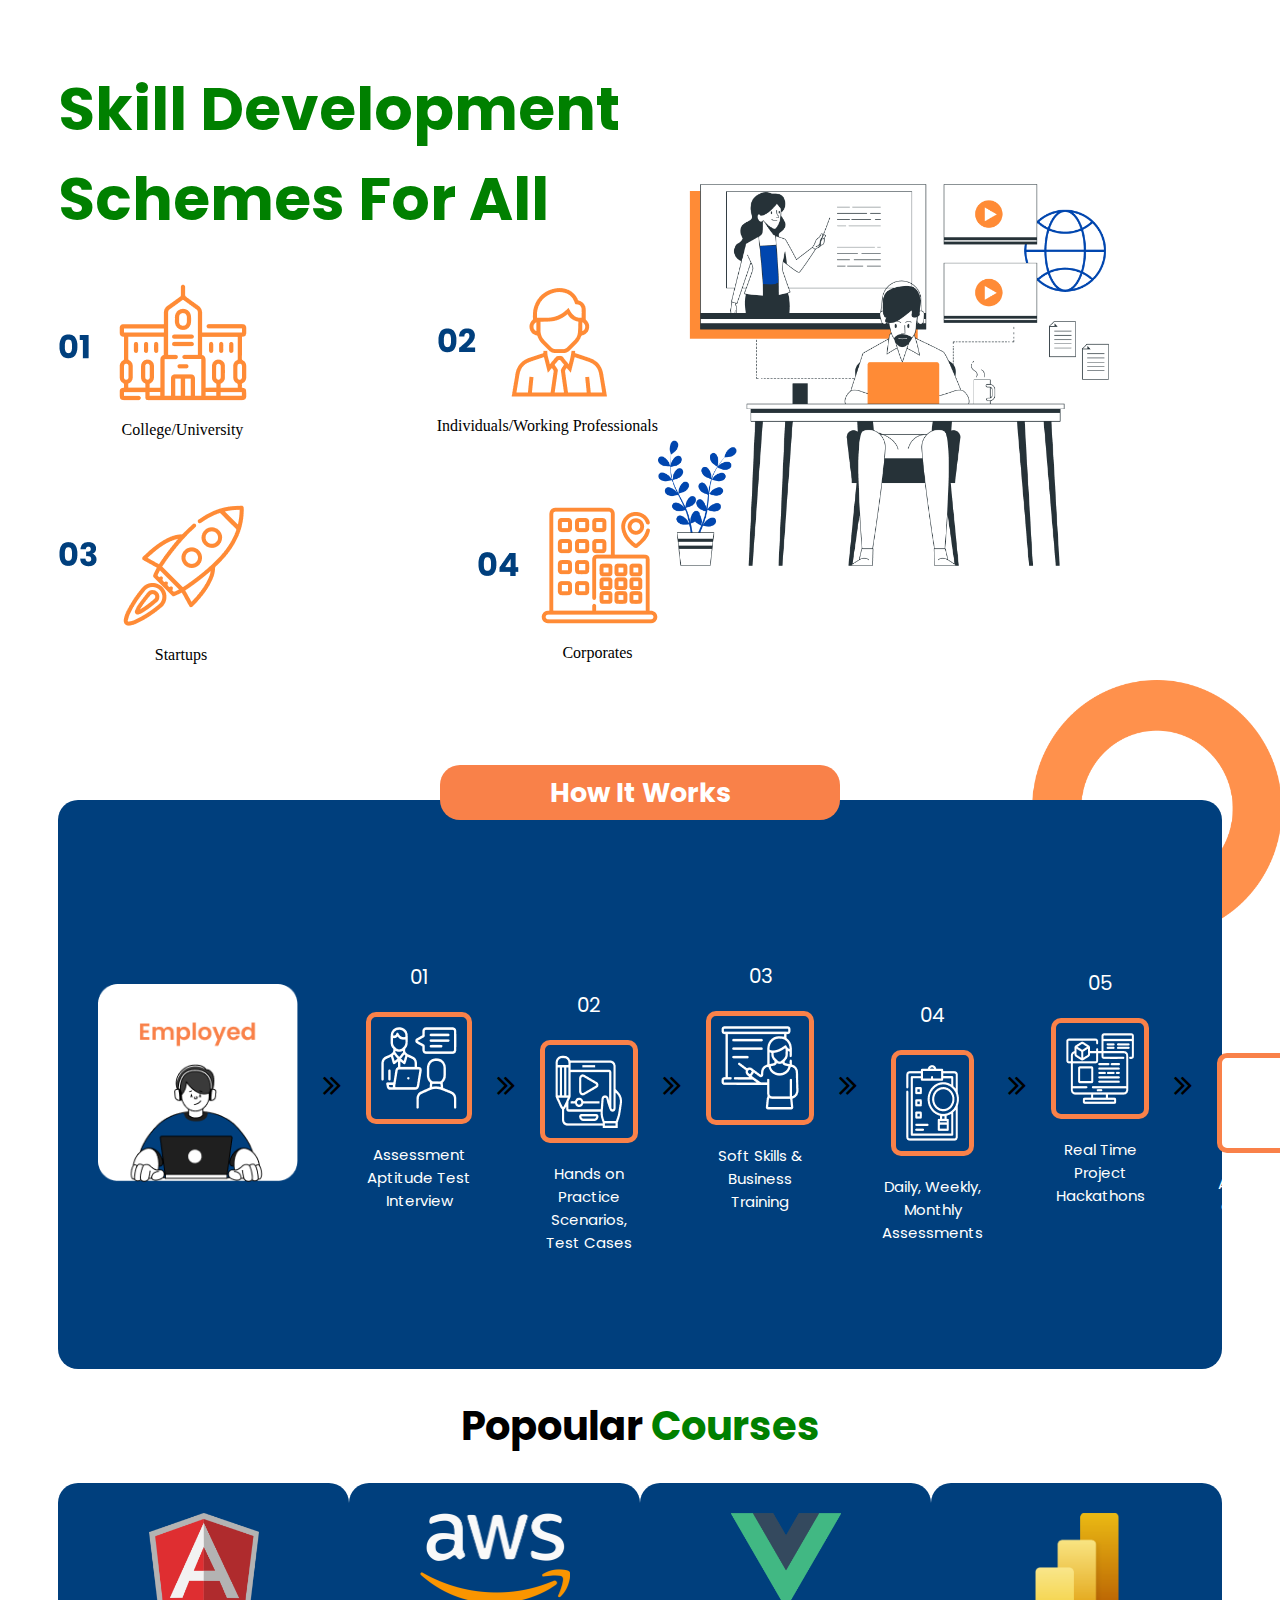
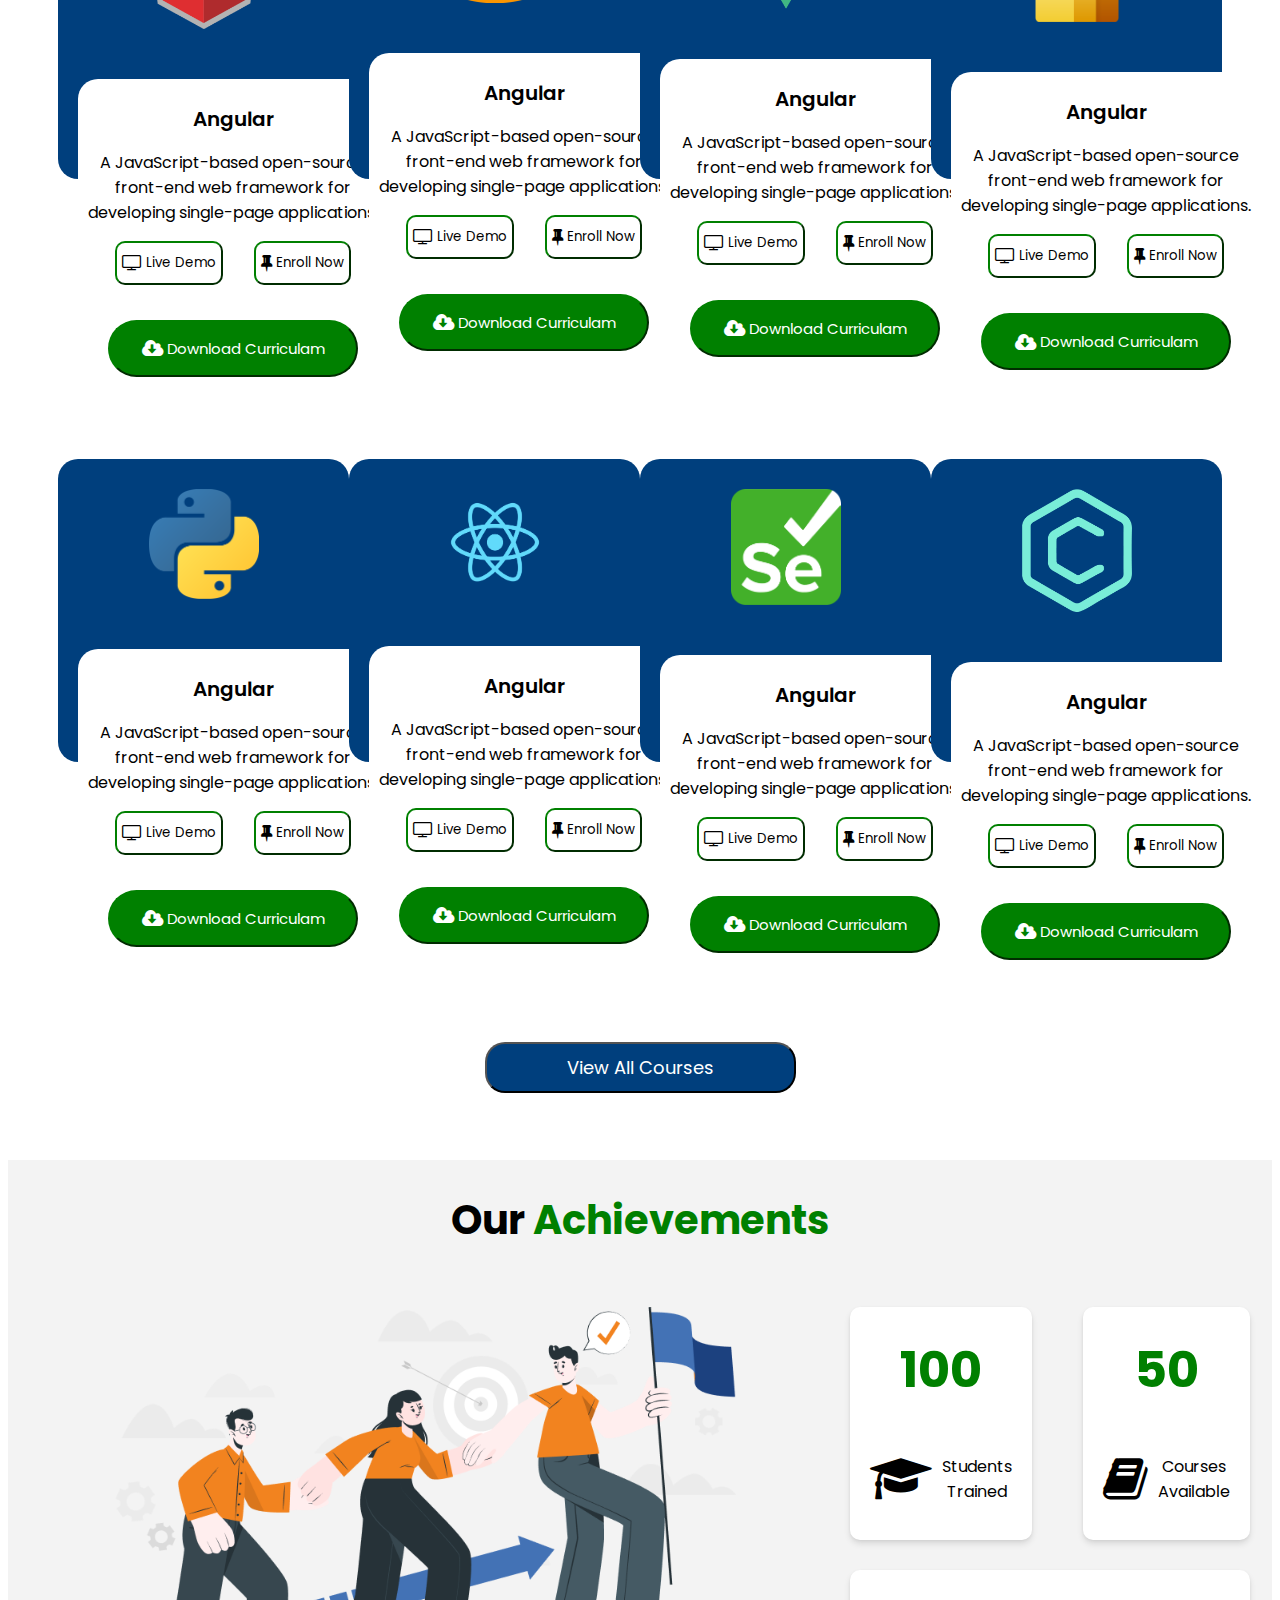
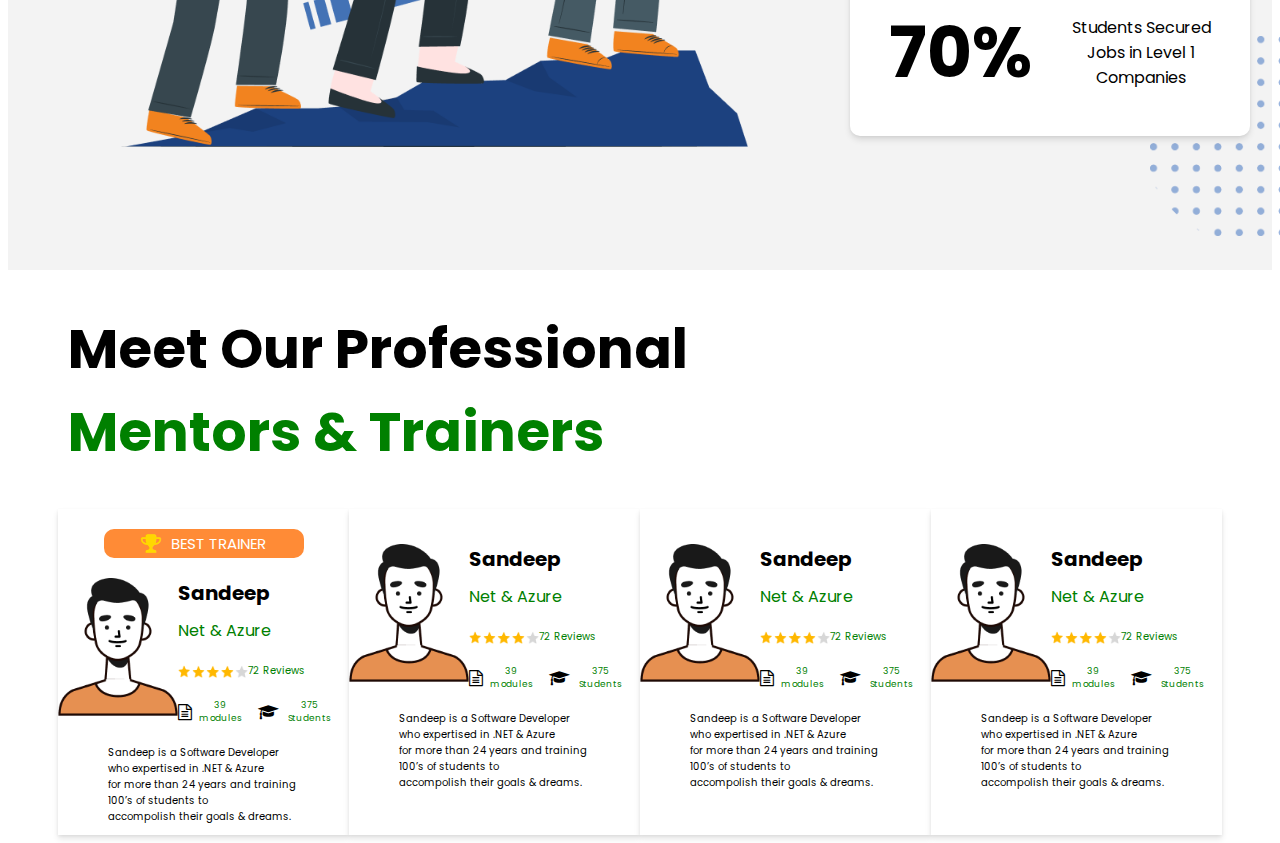
==== commit 36cf5c31: "review" ====
--- a/index.html
+++ b/index.html
@@ -426,7 +426,7 @@
             <h1> Our <span> Achievements </span></h1>
             <div class="sectionSevenCard">
                 <div>
-                    <img src="./Assests/FlagMentor.png"  width="80%" alt="flag" />
+                    <img src="./Assests/FlagMentor.png" width="80%" alt="flag" />
                 </div>
 
                 <div class="sectionsevensubcard">
@@ -443,31 +443,193 @@
                                 </p>
                             </span>
                         </div>
-    
-                        <div>
+
+                        <div class="cardOne">
                             <h1>50</h1>
-                            
+
+                            <span>
 
                                 <i class="fa fa-book fa-3x " aria-hidden="true"></i>
                                 <p>
-                                    Courses
+                                    Courses <br>
                                     Available
                                 </p>
-                            
+
+                            </span>
+
+                        </div>
+                    </div>
+                    <div class="cardthree">
+                        <h1>70%</h1>
+                        <p>Students Secured <br>
+                            Jobs in Level 1 <br>
+                            Companies</p>
+
+                    </div>
+                    <img class="ornament" src="./Assests/Ornament.png" width="250px" alt="points" />
+
+                </div>
+
+            </div>
+        </section>
+        <section class="sectionEight">
+            <h1>
+                Meet Our Professional <br>
+                <span>
+                    Mentors & Trainers
+
+                </span>
+            </h1>
+            <div class="MentorCardContainer">
+                <div class="MentorCard">
+                    <div class="best"> <i class="fa fa-trophy fa-lg " style="color: gold;" aria-hidden="true"></i>
+                        <p>BEST TRAINER</p>
+                    </div>
+
+                    <div>
+                        <div>
+
+                            <img src="./Assests/Group (9).png" width="120px" alt="group" />
+                        </div>
+                        <div>
+                            <h6>Sandeep</h6>
+                            <p>Net & Azure</p>
+                            <span><img src="./Assests/star.png" width="70px" alt="rating" /> <p>72 Reviews</p></span>
+                            <div class="review">
+
+                                <span>
+                                    <i class="fa fa-file-text-o" aria-hidden="true"></i>
+                                    <p>39 modules</p>
     
-                        </div>
-                    </div>
-                    <div>
-                        <h1>70%</h1>
-                        <p>Students Secured
-                            Jobs in Level 1
-                            Companies</p>
-
-                    </div>
-
-                </div>
-
-            </div>
+                                </span>
+                                <span>
+                                    <i class="fa fa-graduation-cap" aria-hidden="true"></i>
+                                    <p>
+                                        375 Students
+                                    </p>
+                                </span>
+                            </div>
+
+                        </div>
+                    </div>
+                    <p class="commentreview">Sandeep is a Software Developer who expertised in .NET & Azure <br>
+                        for more than 24 years and training 100’s of students to<br>
+                        accompolish their goals & dreams.
+                    </p>
+
+
+                </div>
+                <div class="MentorCard">
+                    
+
+                    <div class="NewCardDiv">
+                        <div>
+
+                            <img src="./Assests/Group (9).png" width="120px" alt="group" />
+                        </div>
+                        <div>
+                            <h6>Sandeep</h6>
+                            <p>Net & Azure</p>
+                            <span><img src="./Assests/star.png" width="70px" alt="rating" /> <p>72 Reviews</p></span>
+                            <div class="review">
+
+                                <span>
+                                    <i class="fa fa-file-text-o" aria-hidden="true"></i>
+                                    <p>39 modules</p>
+    
+                                </span>
+                                <span>
+                                    <i class="fa fa-graduation-cap" aria-hidden="true"></i>
+                                    <p>
+                                        375 Students
+                                    </p>
+                                </span>
+                            </div>
+
+                        </div>
+                    </div>
+                    <p class="commentreview">Sandeep is a Software Developer who expertised in .NET & Azure <br>
+                        for more than 24 years and training 100’s of students to<br>
+                        accompolish their goals & dreams.
+                    </p>
+
+
+                </div>
+                <div class="MentorCard">
+                    
+
+                    <div class="NewCardDiv">
+                        <div>
+
+                            <img src="./Assests/Group (9).png" width="120px" alt="group" />
+                        </div>
+                        <div>
+                            <h6>Sandeep</h6>
+                            <p>Net & Azure</p>
+                            <span><img src="./Assests/star.png" width="70px" alt="rating" /> <p>72 Reviews</p></span>
+                            <div class="review">
+
+                                <span>
+                                    <i class="fa fa-file-text-o" aria-hidden="true"></i>
+                                    <p>39 modules</p>
+    
+                                </span>
+                                <span>
+                                    <i class="fa fa-graduation-cap" aria-hidden="true"></i>
+                                    <p>
+                                        375 Students
+                                    </p>
+                                </span>
+                            </div>
+
+                        </div>
+                    </div>
+                    <p class="commentreview">Sandeep is a Software Developer who expertised in .NET & Azure <br>
+                        for more than 24 years and training 100’s of students to<br>
+                        accompolish their goals & dreams.
+                    </p>
+
+
+                </div>
+                <div class="MentorCard">
+                   
+
+                    <div class="NewCardDiv">
+                        <div>
+
+                            <img src="./Assests/Group (9).png" width="120px" alt="group" />
+                        </div>
+                        <div>
+                            <h6>Sandeep</h6>
+                            <p>Net & Azure</p>
+                            <span><img src="./Assests/star.png" width="70px" alt="rating" /> <p>72 Reviews</p></span>
+                            <div class="review">
+
+                                <span>
+                                    <i class="fa fa-file-text-o" aria-hidden="true"></i>
+                                    <p>39 modules</p>
+    
+                                </span>
+                                <span>
+                                    <i class="fa fa-graduation-cap" aria-hidden="true"></i>
+                                    <p>
+                                        375 Students
+                                    </p>
+                                </span>
+                            </div>
+
+                        </div>
+                    </div>
+                    <p class="commentreview">Sandeep is a Software Developer who expertised in .NET & Azure <br>
+                        for more than 24 years and training 100’s of students to<br>
+                        accompolish their goals & dreams.
+                    </p>
+
+
+                </div>
+            </div>
+
+
         </section>
     </div>
 </body>
--- a/Sass/Style.css
+++ b/Sass/Style.css
@@ -511,6 +511,17 @@
 
 .landingContainer .sectionSeven {
   background-color: #F3F3F3;
+  text-align: center;
+}
+
+.landingContainer .sectionSeven h1 {
+  font-size: 40px;
+  font-family: "Poppins", sans-serif;
+  padding: 30px 0px;
+}
+
+.landingContainer .sectionSeven h1 span {
+  color: green;
 }
 
 .landingContainer .sectionSeven .sectionSevenCard {
@@ -526,17 +537,23 @@
   display: -webkit-box;
   display: -ms-flexbox;
   display: flex;
-  -webkit-box-pack: space-evenly;
-      -ms-flex-pack: space-evenly;
-          justify-content: space-evenly;
+  -webkit-box-pack: justify;
+      -ms-flex-pack: justify;
+          justify-content: space-between;
+  width: 400px;
 }
 
 .landingContainer .sectionSeven .sectionSevenCard .sectionsevensubcard div:nth-of-type(1) .cardOne {
   display: -ms-grid;
   display: grid;
   background-color: white;
-  width: 200px;
-  text-align: center;
+  width: auto;
+  padding: 0px 20px;
+  text-align: center;
+  font-family: "Poppins", sans-serif;
+  -webkit-box-shadow: 0 4px 6px rgba(0, 0, 0, 0.1), 0 1px 3px rgba(0, 0, 0, 0.06);
+          box-shadow: 0 4px 6px rgba(0, 0, 0, 0.1), 0 1px 3px rgba(0, 0, 0, 0.06);
+  border-radius: 10px;
 }
 
 .landingContainer .sectionSeven .sectionSevenCard .sectionsevensubcard div:nth-of-type(1) .cardOne span {
@@ -546,8 +563,247 @@
   -webkit-box-align: center;
       -ms-flex-align: center;
           align-items: center;
+  gap: 10px;
+  padding-bottom: 20px;
+}
+
+.landingContainer .sectionSeven .sectionSevenCard .sectionsevensubcard div:nth-of-type(1) .cardOne h1 {
+  font-size: 50px;
+  margin: 0px;
+  padding-top: 25px;
+  color: green;
+  font-weight: bolder;
+}
+
+.landingContainer .sectionSeven .sectionSevenCard .sectionsevensubcard .cardthree {
+  background-color: white;
+  display: -webkit-box;
+  display: -ms-flexbox;
+  display: flex;
   -webkit-box-pack: space-evenly;
       -ms-flex-pack: space-evenly;
           justify-content: space-evenly;
+  -webkit-box-align: center;
+      -ms-flex-align: center;
+          align-items: center;
+  margin-top: 30px;
+  font-family: "Poppins", sans-serif;
+  -webkit-box-shadow: 0 4px 6px rgba(0, 0, 0, 0.1), 0 1px 3px rgba(0, 0, 0, 0.06);
+          box-shadow: 0 4px 6px rgba(0, 0, 0, 0.1), 0 1px 3px rgba(0, 0, 0, 0.06);
+  border-radius: 10px;
+  position: relative;
+  z-index: 2;
+}
+
+.landingContainer .sectionSeven .sectionSevenCard .sectionsevensubcard .cardthree h1 {
+  font-size: 70px;
+  font-family: "Poppins", sans-serif;
+  -webkit-box-sizing: border-box;
+          box-sizing: border-box;
+  margin: 0px;
+  font-weight: bold;
+}
+
+.landingContainer .sectionSeven .sectionSevenCard .sectionsevensubcard .ornament {
+  position: relative;
+  right: -200px;
+  top: 0%;
+  -webkit-transform: translateY(-50%);
+          transform: translateY(-50%);
+  z-index: 1;
+  max-width: 50%;
+  margin-bottom: -70px;
+}
+
+.landingContainer .sectionEight {
+  padding-left: 50px;
+  padding-right: 50px;
+}
+
+.landingContainer .sectionEight h1 {
+  font-family: "Poppins", sans-serif;
+  font-size: 55px;
+  padding-left: 10px;
+}
+
+.landingContainer .sectionEight h1 span {
+  color: green;
+}
+
+.landingContainer .sectionEight .MentorCardContainer {
+  display: -webkit-box;
+  display: -ms-flexbox;
+  display: flex;
+  -webkit-box-pack: justify;
+      -ms-flex-pack: justify;
+          justify-content: space-between;
+  font-family: "Poppins", sans-serif;
+}
+
+.landingContainer .sectionEight .MentorCardContainer .MentorCard {
+  background-color: #FFFFFF;
+  -webkit-box-shadow: 0 4px 6px rgba(0, 0, 0, 0.1), 0 1px 3px rgba(0, 0, 0, 0.06);
+          box-shadow: 0 4px 6px rgba(0, 0, 0, 0.1), 0 1px 3px rgba(0, 0, 0, 0.06);
+  width: 380px;
+}
+
+.landingContainer .sectionEight .MentorCardContainer .MentorCard .best {
+  display: -webkit-box;
+  display: -ms-flexbox;
+  display: flex;
+  -webkit-box-align: center;
+      -ms-flex-align: center;
+          align-items: center;
+  -webkit-box-pack: center;
+      -ms-flex-pack: center;
+          justify-content: center;
+  gap: 10px;
+  background-color: #FF8B36;
+  width: 200px;
+  margin: 20px auto;
+  border-radius: 10px;
+}
+
+.landingContainer .sectionEight .MentorCardContainer .MentorCard .best p {
+  -webkit-box-sizing: border-box;
+          box-sizing: border-box;
+  font-family: "Poppins", sans-serif;
+  font-size: 15px;
+  color: white;
+  margin: 0px;
+  padding: 3px 0px;
+}
+
+.landingContainer .sectionEight .MentorCardContainer .MentorCard div:nth-of-type(2) {
+  display: -webkit-box;
+  display: -ms-flexbox;
+  display: flex;
+  -webkit-box-pack: space-evenly;
+      -ms-flex-pack: space-evenly;
+          justify-content: space-evenly;
+}
+
+.landingContainer .sectionEight .MentorCardContainer .MentorCard div:nth-of-type(2) div:nth-of-type(2) {
+  display: -ms-grid;
+  display: grid;
+  -webkit-box-pack: justify;
+      -ms-flex-pack: justify;
+          justify-content: space-between;
+}
+
+.landingContainer .sectionEight .MentorCardContainer .MentorCard div:nth-of-type(2) div:nth-of-type(2) h6 {
+  -webkit-box-sizing: border-box;
+          box-sizing: border-box;
+  margin: 0px;
+  font-size: 20px;
+  font-weight: bold;
+}
+
+.landingContainer .sectionEight .MentorCardContainer .MentorCard div:nth-of-type(2) div:nth-of-type(2) p {
+  -webkit-box-sizing: border-box;
+          box-sizing: border-box;
+  margin: 0px;
+  padding: 10px;
+  color: green;
+  margin-left: -10px;
+}
+
+.landingContainer .sectionEight .MentorCardContainer .MentorCard div:nth-of-type(2) div:nth-of-type(2) span {
+  display: -webkit-box;
+  display: -ms-flexbox;
+  display: flex;
+  -webkit-box-align: center;
+      -ms-flex-align: center;
+          align-items: center;
+  text-align: center;
+}
+
+.landingContainer .sectionEight .MentorCardContainer .MentorCard div:nth-of-type(2) div:nth-of-type(2) span p {
+  font-size: 10px;
+}
+
+.landingContainer .sectionEight .MentorCardContainer .MentorCard div:nth-of-type(2) div:nth-of-type(2) .review {
+  display: -webkit-box;
+  display: -ms-flexbox;
+  display: flex;
+  -ms-flex-pack: distribute;
+      justify-content: space-around;
+  -webkit-box-align: center;
+      -ms-flex-align: center;
+          align-items: center;
+}
+
+.landingContainer .sectionEight .MentorCardContainer .MentorCard div:nth-of-type(2) div:nth-of-type(2) .review p {
+  font-size: 9px;
+}
+
+.landingContainer .sectionEight .MentorCardContainer .MentorCard .NewCardDiv {
+  padding-top: 35px;
+  display: -webkit-box;
+  display: -ms-flexbox;
+  display: flex;
+  -webkit-box-pack: space-evenly;
+      -ms-flex-pack: space-evenly;
+          justify-content: space-evenly;
+}
+
+.landingContainer .sectionEight .MentorCardContainer .MentorCard .NewCardDiv div:nth-of-type(2) {
+  display: -ms-grid;
+  display: grid;
+  -webkit-box-pack: justify;
+      -ms-flex-pack: justify;
+          justify-content: space-between;
+}
+
+.landingContainer .sectionEight .MentorCardContainer .MentorCard .NewCardDiv div:nth-of-type(2) h6 {
+  -webkit-box-sizing: border-box;
+          box-sizing: border-box;
+  margin: 0px;
+  font-size: 20px;
+  font-weight: bold;
+}
+
+.landingContainer .sectionEight .MentorCardContainer .MentorCard .NewCardDiv div:nth-of-type(2) p {
+  -webkit-box-sizing: border-box;
+          box-sizing: border-box;
+  margin: 0px;
+  padding: 10px;
+  color: green;
+  margin-left: -10px;
+}
+
+.landingContainer .sectionEight .MentorCardContainer .MentorCard .NewCardDiv div:nth-of-type(2) span {
+  display: -webkit-box;
+  display: -ms-flexbox;
+  display: flex;
+  -webkit-box-align: center;
+      -ms-flex-align: center;
+          align-items: center;
+  text-align: center;
+}
+
+.landingContainer .sectionEight .MentorCardContainer .MentorCard .NewCardDiv div:nth-of-type(2) span p {
+  font-size: 10px;
+}
+
+.landingContainer .sectionEight .MentorCardContainer .MentorCard .NewCardDiv div:nth-of-type(2) .review {
+  display: -webkit-box;
+  display: -ms-flexbox;
+  display: flex;
+  -ms-flex-pack: distribute;
+      justify-content: space-around;
+  -webkit-box-align: center;
+      -ms-flex-align: center;
+          align-items: center;
+}
+
+.landingContainer .sectionEight .MentorCardContainer .MentorCard .NewCardDiv div:nth-of-type(2) .review p {
+  font-size: 9px;
+}
+
+.landingContainer .sectionEight .MentorCardContainer .MentorCard .commentreview {
+  font-family: "Poppins", sans-serif;
+  font-size: 10px;
+  margin: 10px 50px;
 }
 /*# sourceMappingURL=Style.css.map */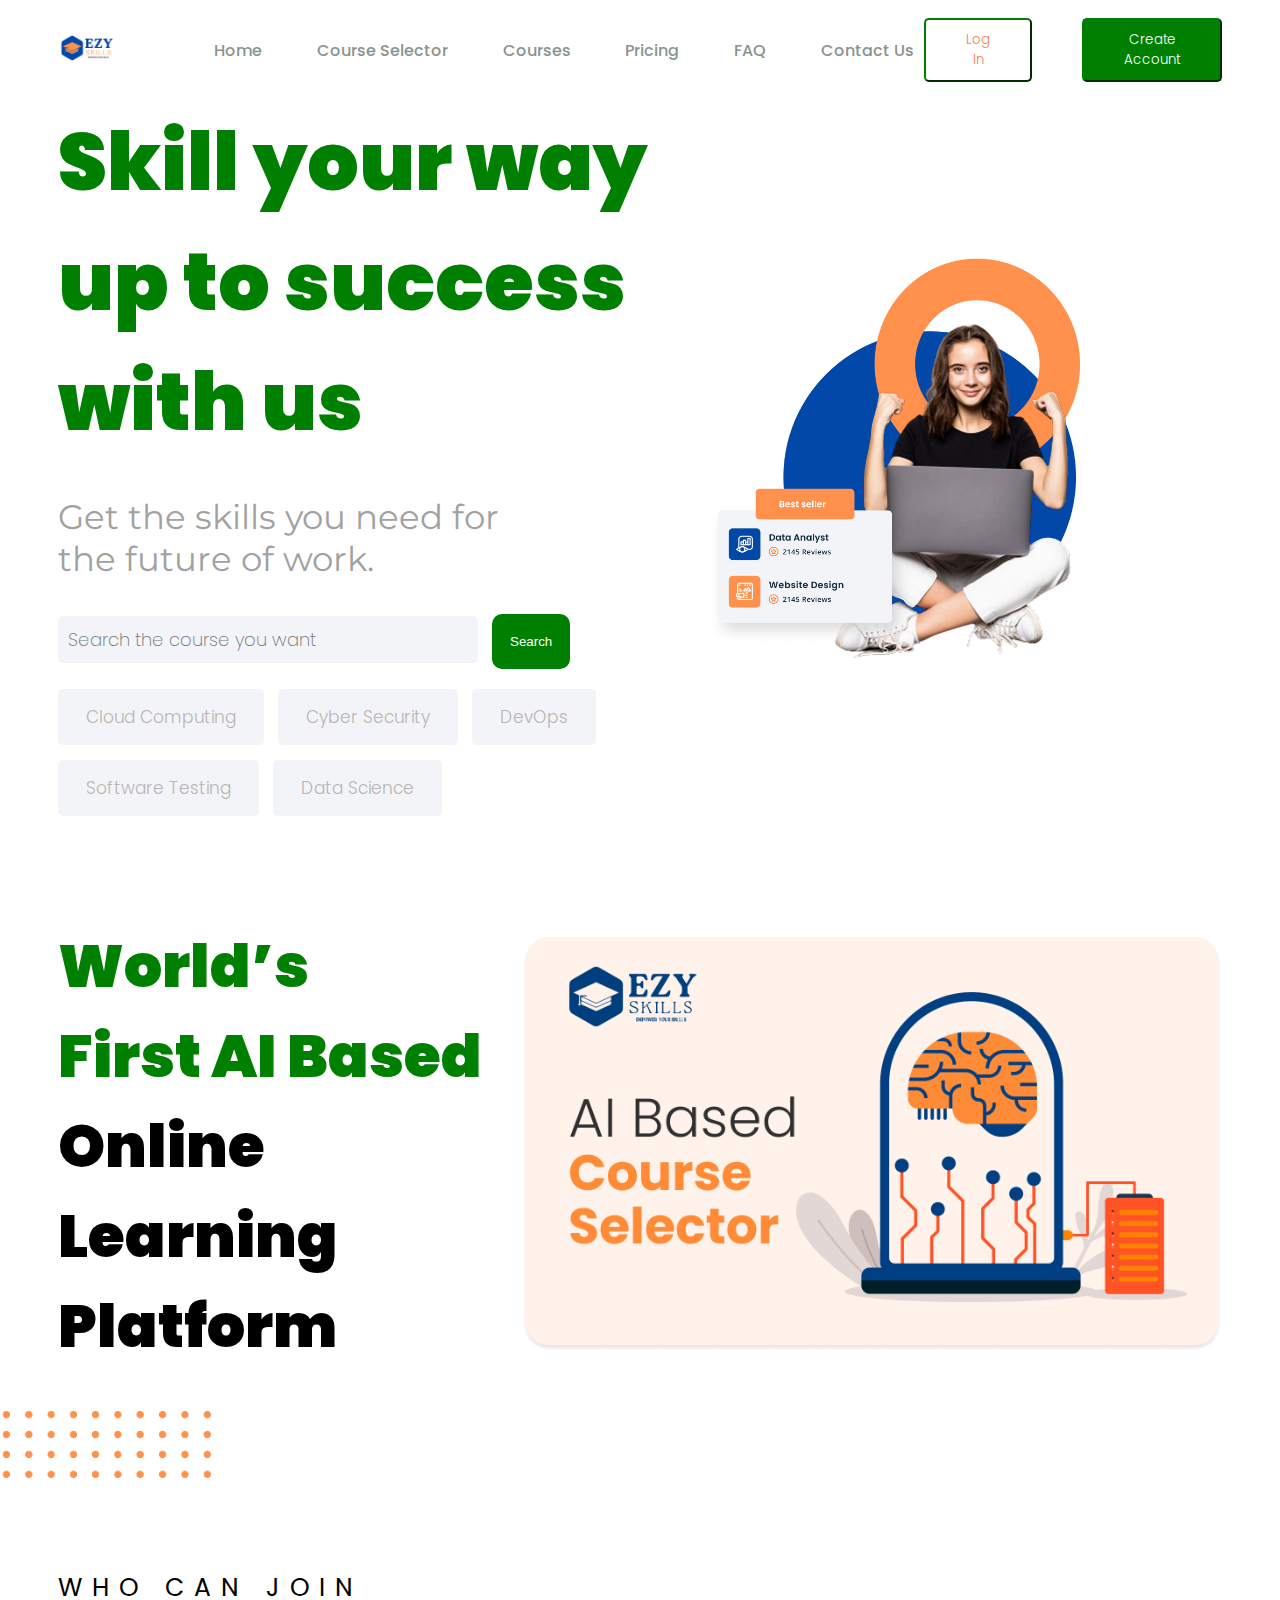
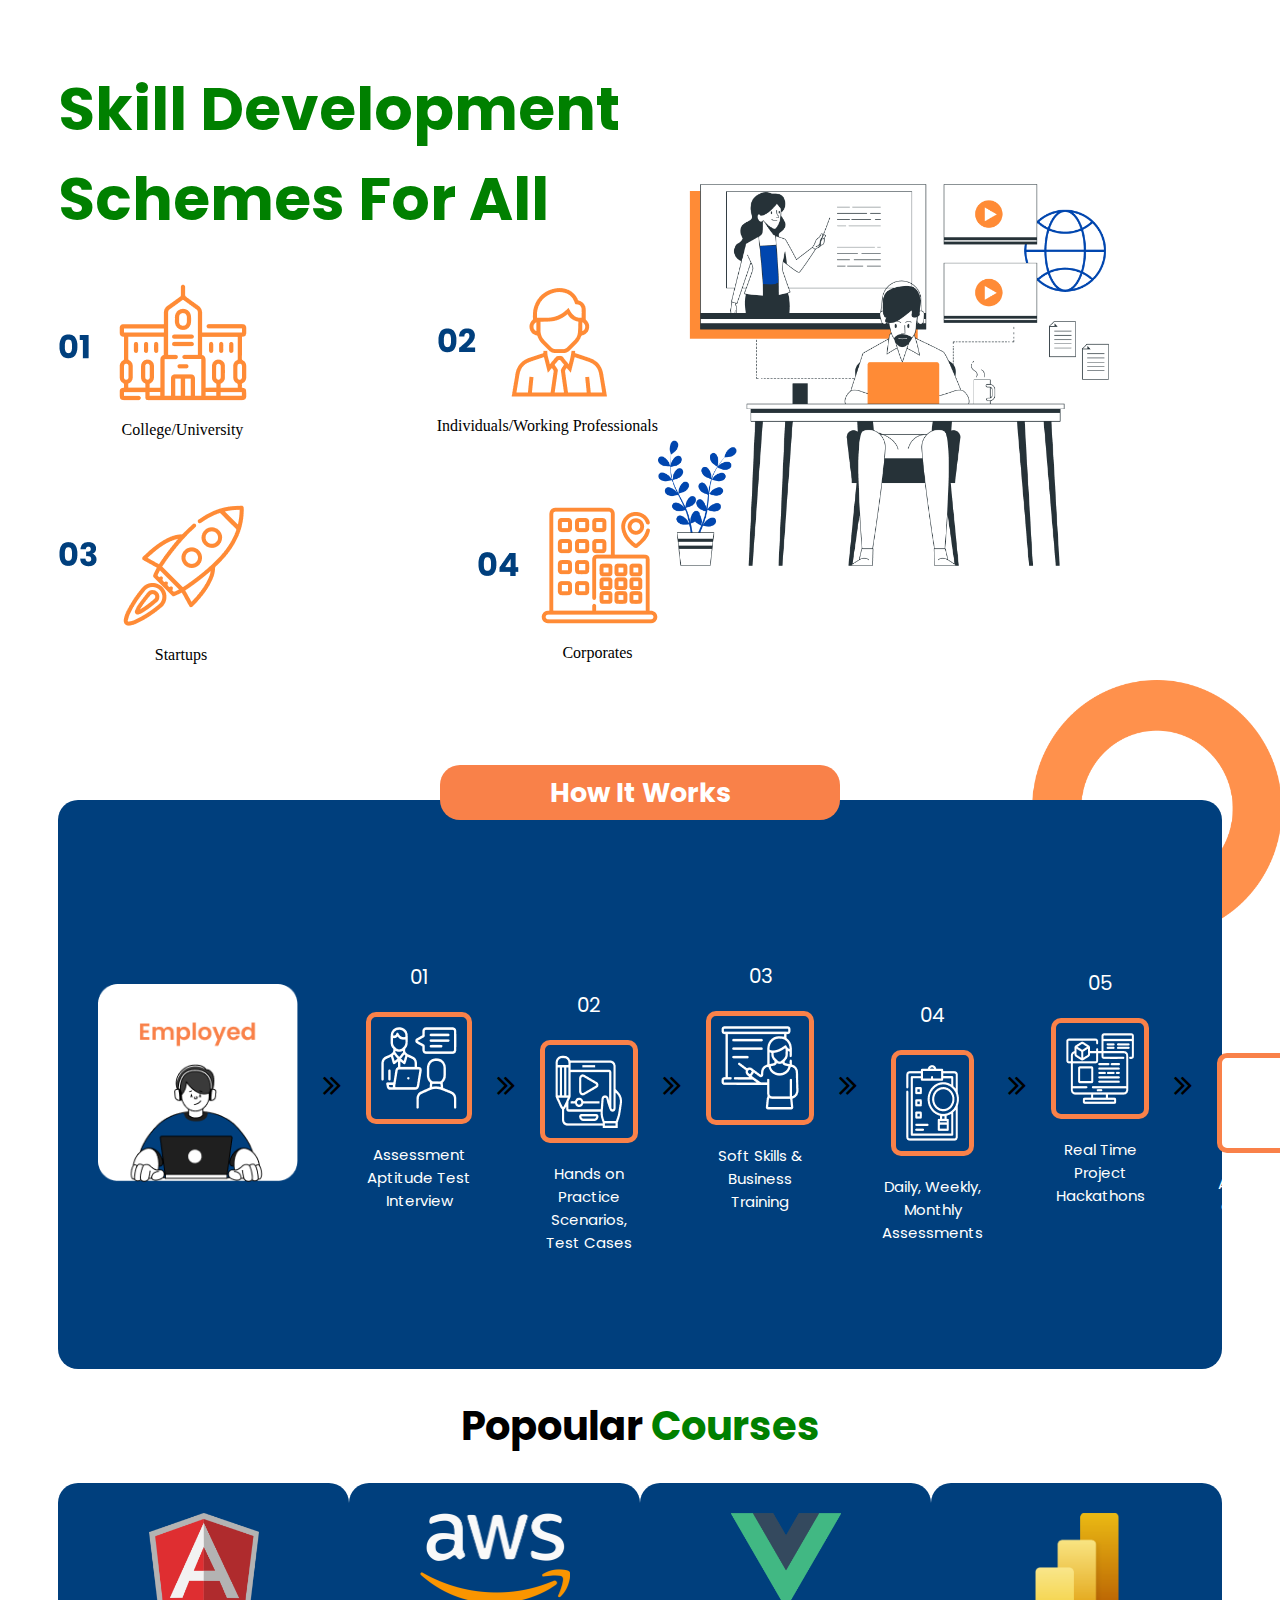
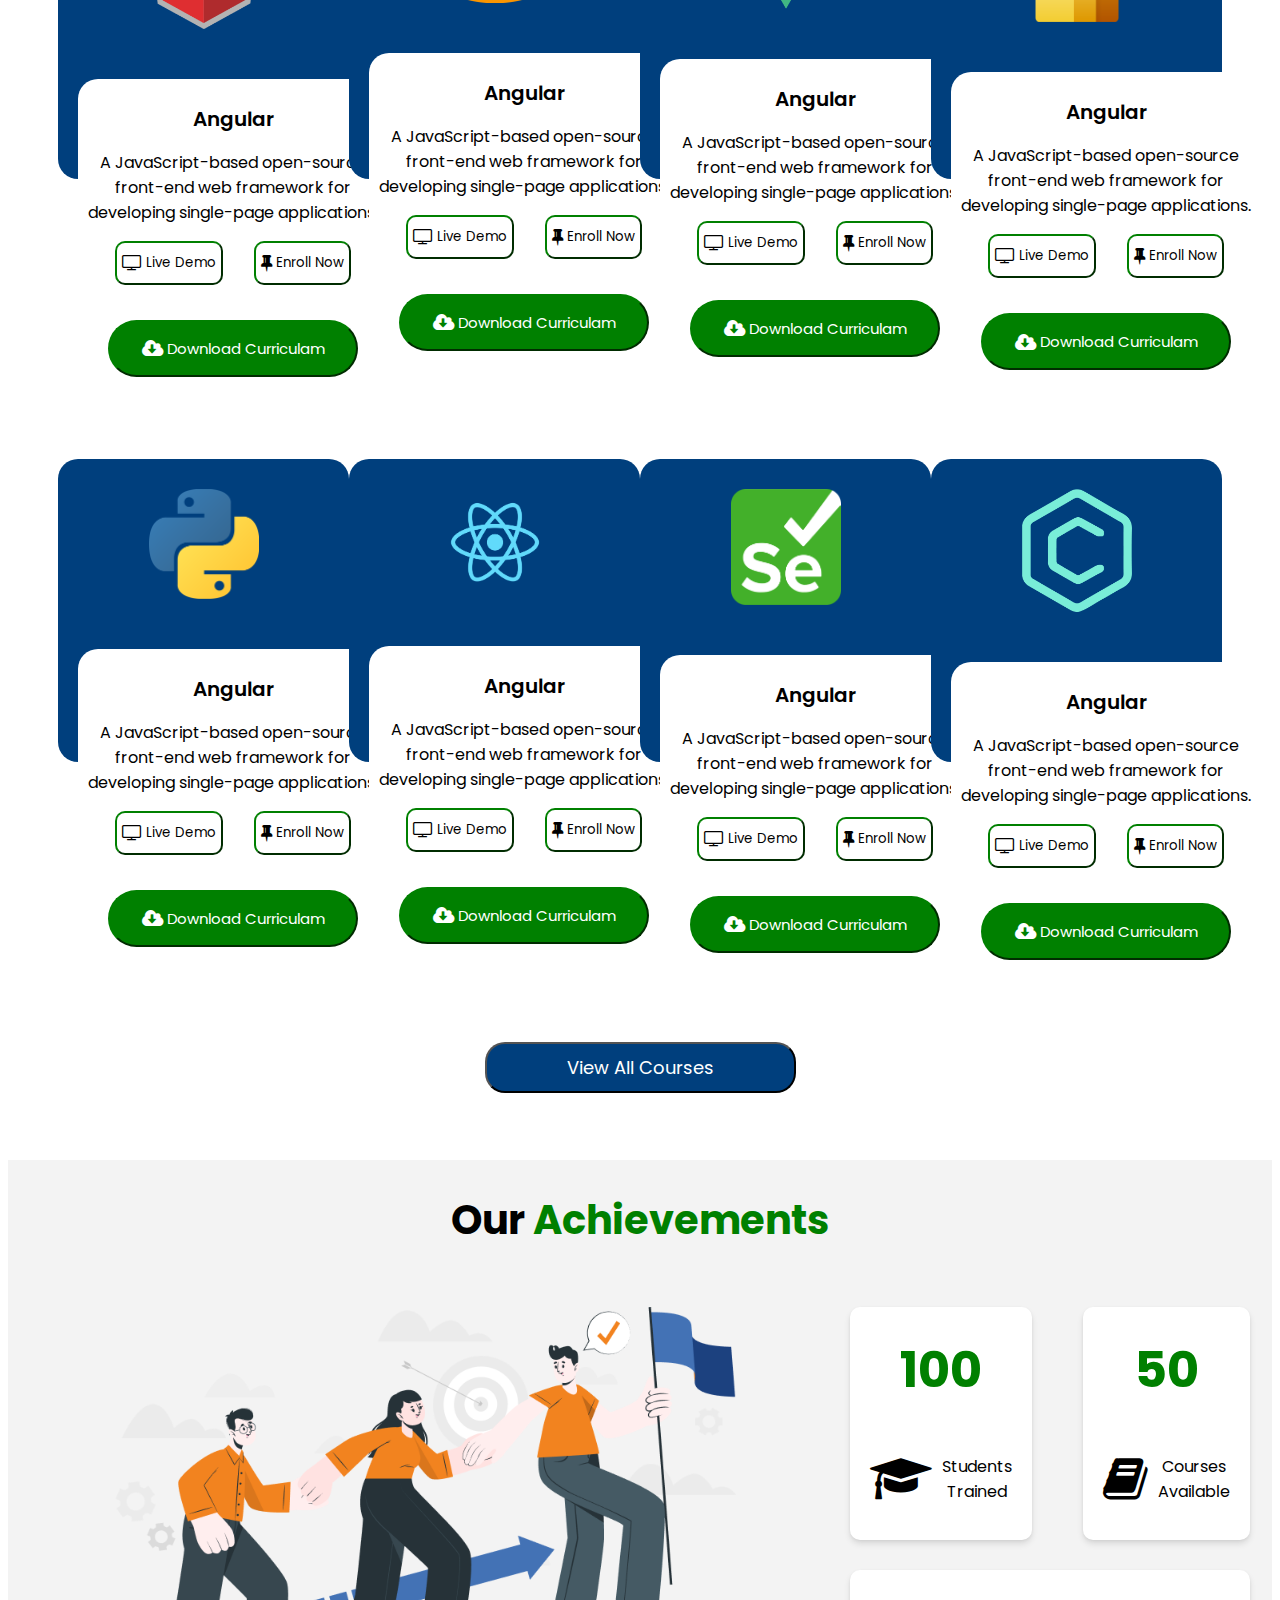
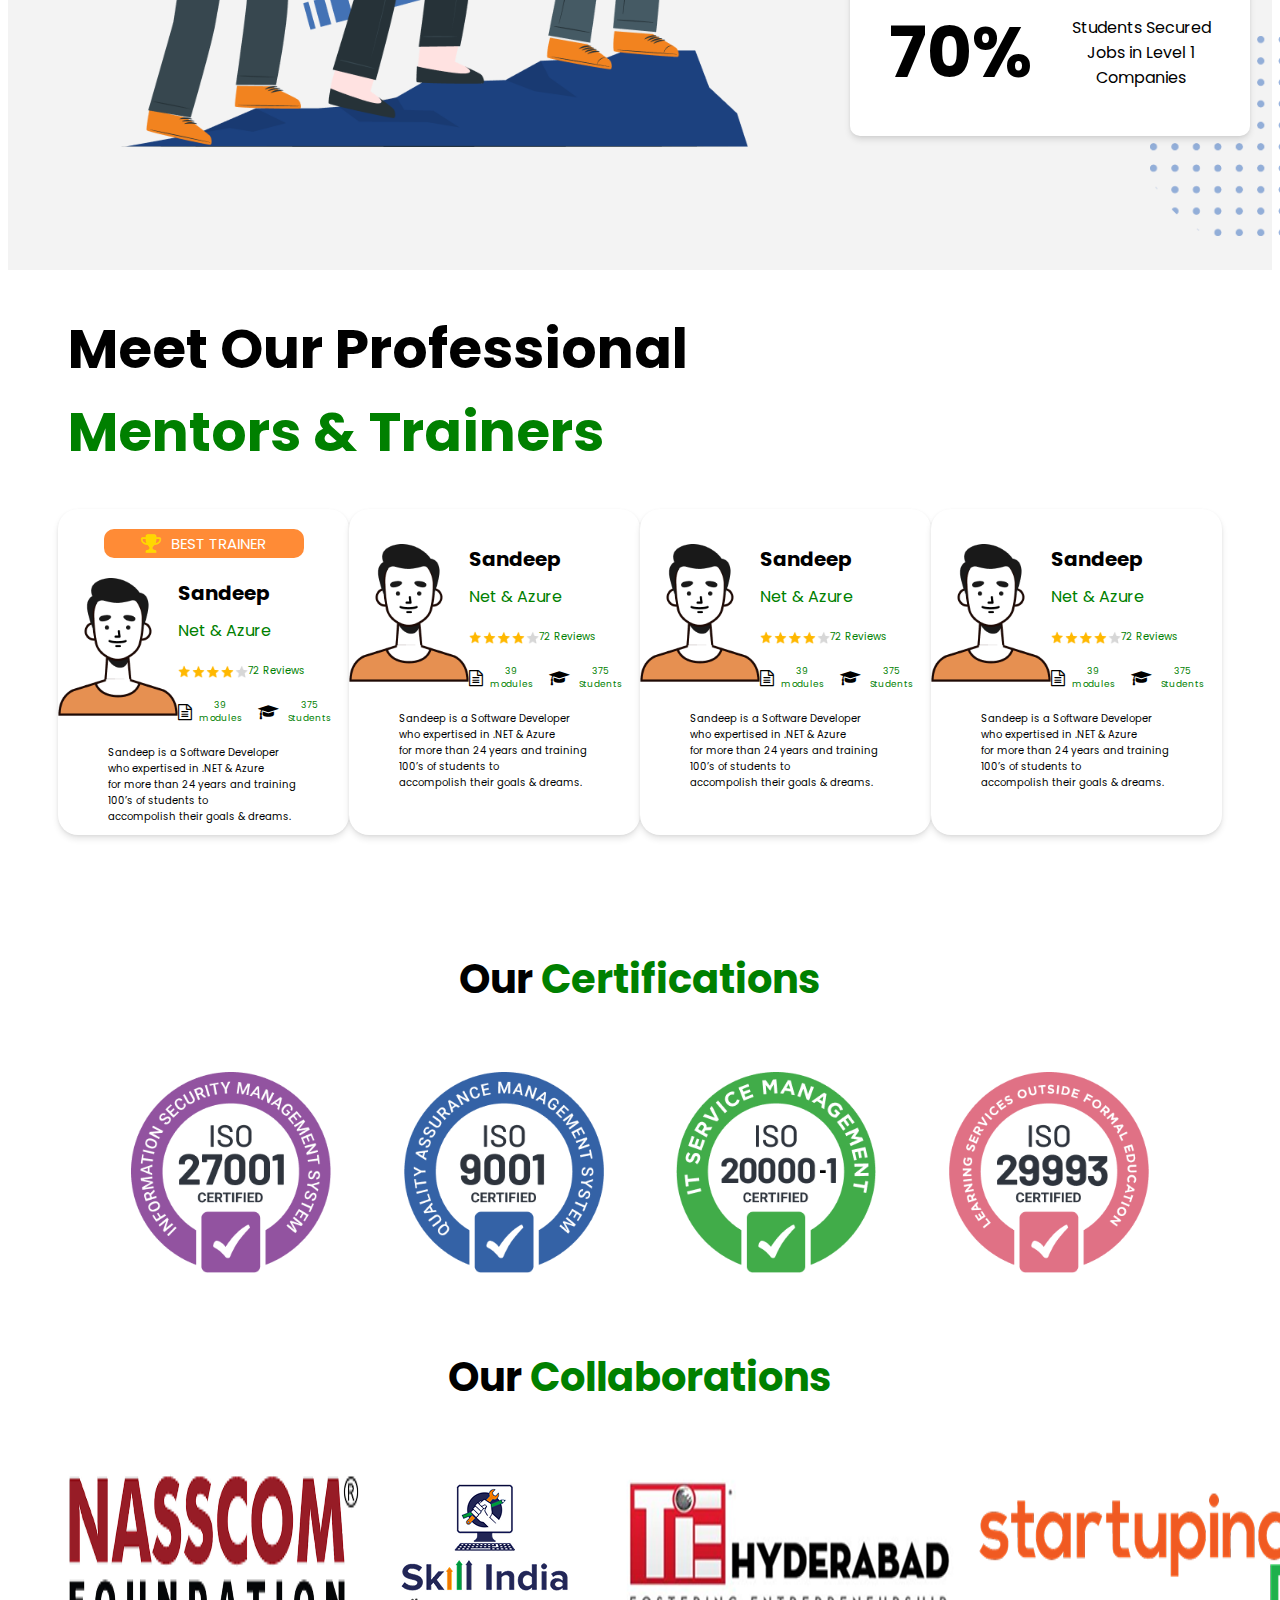
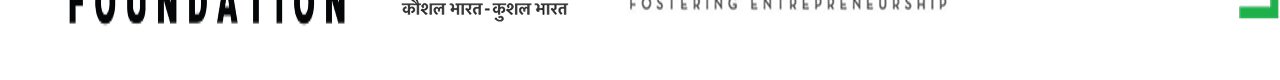
==== commit 283cc02d: "last section" ====
--- a/index.html
+++ b/index.html
@@ -494,13 +494,15 @@
                         <div>
                             <h6>Sandeep</h6>
                             <p>Net & Azure</p>
-                            <span><img src="./Assests/star.png" width="70px" alt="rating" /> <p>72 Reviews</p></span>
+                            <span><img src="./Assests/star.png" width="70px" alt="rating" />
+                                <p>72 Reviews</p>
+                            </span>
                             <div class="review">
 
                                 <span>
                                     <i class="fa fa-file-text-o" aria-hidden="true"></i>
                                     <p>39 modules</p>
-    
+
                                 </span>
                                 <span>
                                     <i class="fa fa-graduation-cap" aria-hidden="true"></i>
@@ -520,7 +522,7 @@
 
                 </div>
                 <div class="MentorCard">
-                    
+
 
                     <div class="NewCardDiv">
                         <div>
@@ -530,13 +532,15 @@
                         <div>
                             <h6>Sandeep</h6>
                             <p>Net & Azure</p>
-                            <span><img src="./Assests/star.png" width="70px" alt="rating" /> <p>72 Reviews</p></span>
+                            <span><img src="./Assests/star.png" width="70px" alt="rating" />
+                                <p>72 Reviews</p>
+                            </span>
                             <div class="review">
 
                                 <span>
                                     <i class="fa fa-file-text-o" aria-hidden="true"></i>
                                     <p>39 modules</p>
-    
+
                                 </span>
                                 <span>
                                     <i class="fa fa-graduation-cap" aria-hidden="true"></i>
@@ -556,7 +560,7 @@
 
                 </div>
                 <div class="MentorCard">
-                    
+
 
                     <div class="NewCardDiv">
                         <div>
@@ -566,13 +570,15 @@
                         <div>
                             <h6>Sandeep</h6>
                             <p>Net & Azure</p>
-                            <span><img src="./Assests/star.png" width="70px" alt="rating" /> <p>72 Reviews</p></span>
+                            <span><img src="./Assests/star.png" width="70px" alt="rating" />
+                                <p>72 Reviews</p>
+                            </span>
                             <div class="review">
 
                                 <span>
                                     <i class="fa fa-file-text-o" aria-hidden="true"></i>
                                     <p>39 modules</p>
-    
+
                                 </span>
                                 <span>
                                     <i class="fa fa-graduation-cap" aria-hidden="true"></i>
@@ -592,7 +598,7 @@
 
                 </div>
                 <div class="MentorCard">
-                   
+
 
                     <div class="NewCardDiv">
                         <div>
@@ -602,13 +608,15 @@
                         <div>
                             <h6>Sandeep</h6>
                             <p>Net & Azure</p>
-                            <span><img src="./Assests/star.png" width="70px" alt="rating" /> <p>72 Reviews</p></span>
+                            <span><img src="./Assests/star.png" width="70px" alt="rating" />
+                                <p>72 Reviews</p>
+                            </span>
                             <div class="review">
 
                                 <span>
                                     <i class="fa fa-file-text-o" aria-hidden="true"></i>
                                     <p>39 modules</p>
-    
+
                                 </span>
                                 <span>
                                     <i class="fa fa-graduation-cap" aria-hidden="true"></i>
@@ -631,6 +639,35 @@
 
 
         </section>
+        <section class="sectionNine">
+            <h2>
+                Our <span>
+
+                    Certifications
+                </span>
+            </h2>
+            <div class="certification">
+                <img src="./Assests/Cert1 (1).png" alt="certification" width="200px" />
+                <img src="./Assests/Cert1 (2).png" alt="certification" width="200px" />
+                <img src="./Assests/Cert1 (3).png" alt="certification" width="200px" />
+                <img src="./Assests/Cert1 (4).png" alt="certification" width="200px" />
+            </div>
+
+            <h2>
+                Our <span>
+
+                Collaborations
+                </span>
+            </h2>
+            <div class="certification">
+                <img src="./Assests/collabo1.png" alt="certification"  />
+                <img src="./Assests/collabo2.png" alt="certification" />
+                <img src="./Assests/collabo3.png" alt="certification" />
+                <img src="./Assests/collabo4.png" alt="certification" />
+            </div>
+
+
+        </section>
     </div>
 </body>
 
--- a/Sass/Style.css
+++ b/Sass/Style.css
@@ -618,6 +618,7 @@
 .landingContainer .sectionEight {
   padding-left: 50px;
   padding-right: 50px;
+  padding-bottom: 80px;
 }
 
 .landingContainer .sectionEight h1 {
@@ -645,6 +646,7 @@
   -webkit-box-shadow: 0 4px 6px rgba(0, 0, 0, 0.1), 0 1px 3px rgba(0, 0, 0, 0.06);
           box-shadow: 0 4px 6px rgba(0, 0, 0, 0.1), 0 1px 3px rgba(0, 0, 0, 0.06);
   width: 380px;
+  border-radius: 20px;
 }
 
 .landingContainer .sectionEight .MentorCardContainer .MentorCard .best {
@@ -806,4 +808,33 @@
   font-size: 10px;
   margin: 10px 50px;
 }
+
+.landingContainer .sectionNine {
+  padding-left: 50px;
+  padding-right: 50px;
+}
+
+.landingContainer .sectionNine h2 {
+  font-family: "Poppins", sans-serif;
+  font-size: 40px;
+  text-align: center;
+}
+
+.landingContainer .sectionNine h2 span {
+  color: green;
+}
+
+.landingContainer .sectionNine .certification {
+  display: -webkit-box;
+  display: -ms-flexbox;
+  display: flex;
+  -webkit-box-pack: center;
+      -ms-flex-pack: center;
+          justify-content: center;
+  -webkit-box-pack: space-evenly;
+      -ms-flex-pack: space-evenly;
+          justify-content: space-evenly;
+  padding-top: 30px;
+  padding-bottom: 40px;
+}
 /*# sourceMappingURL=Style.css.map */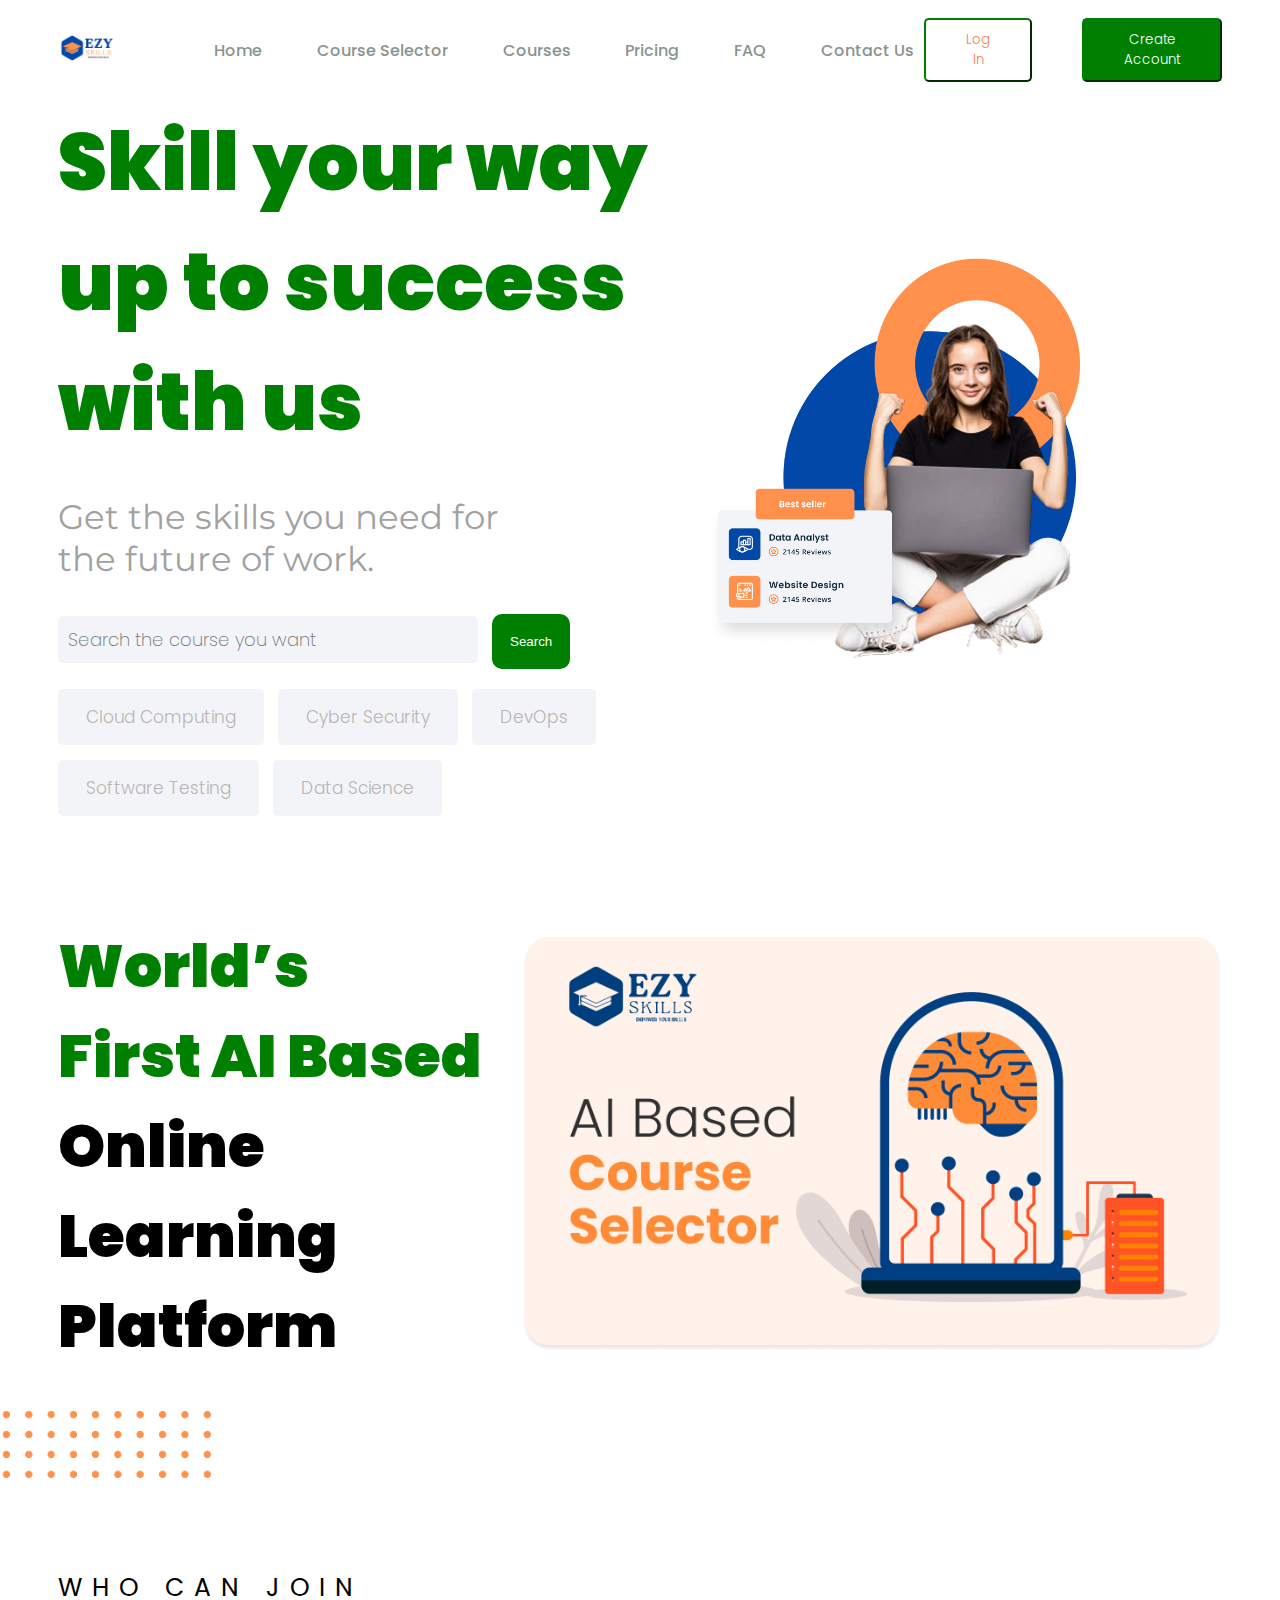
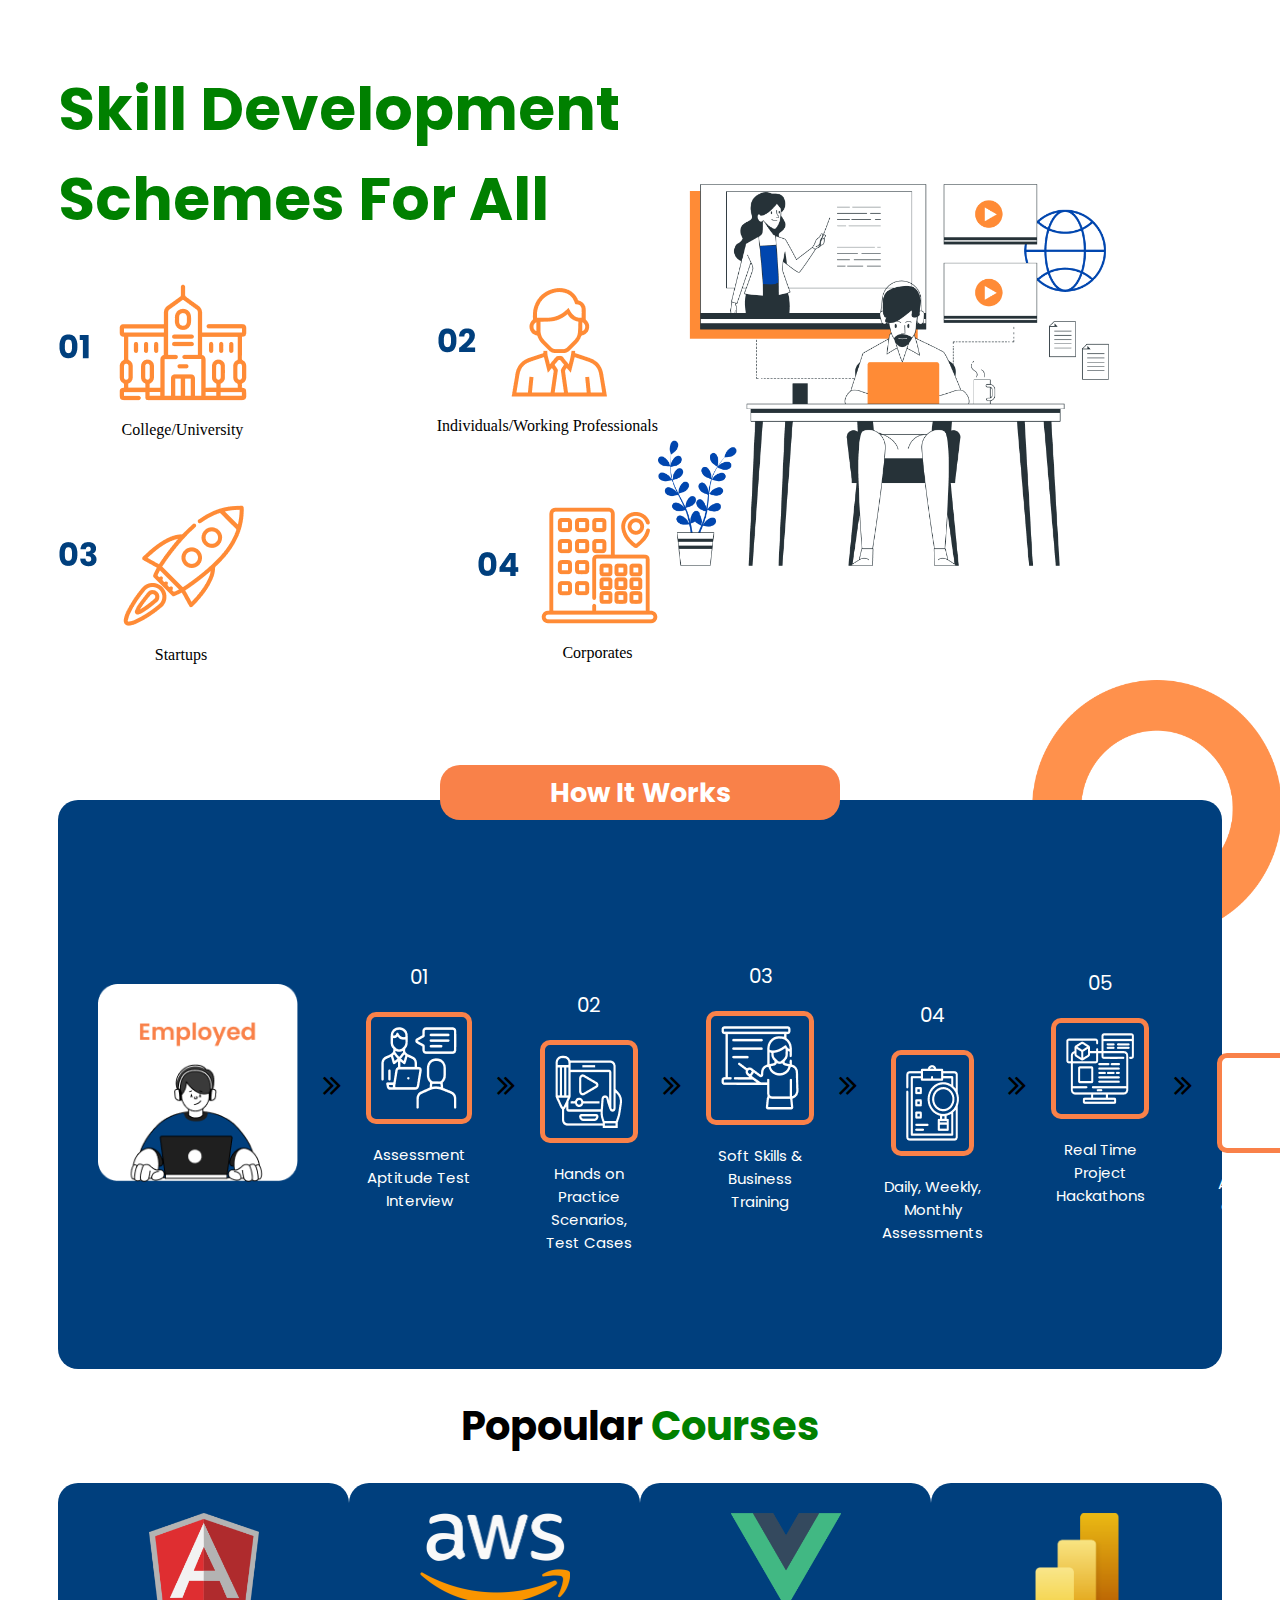
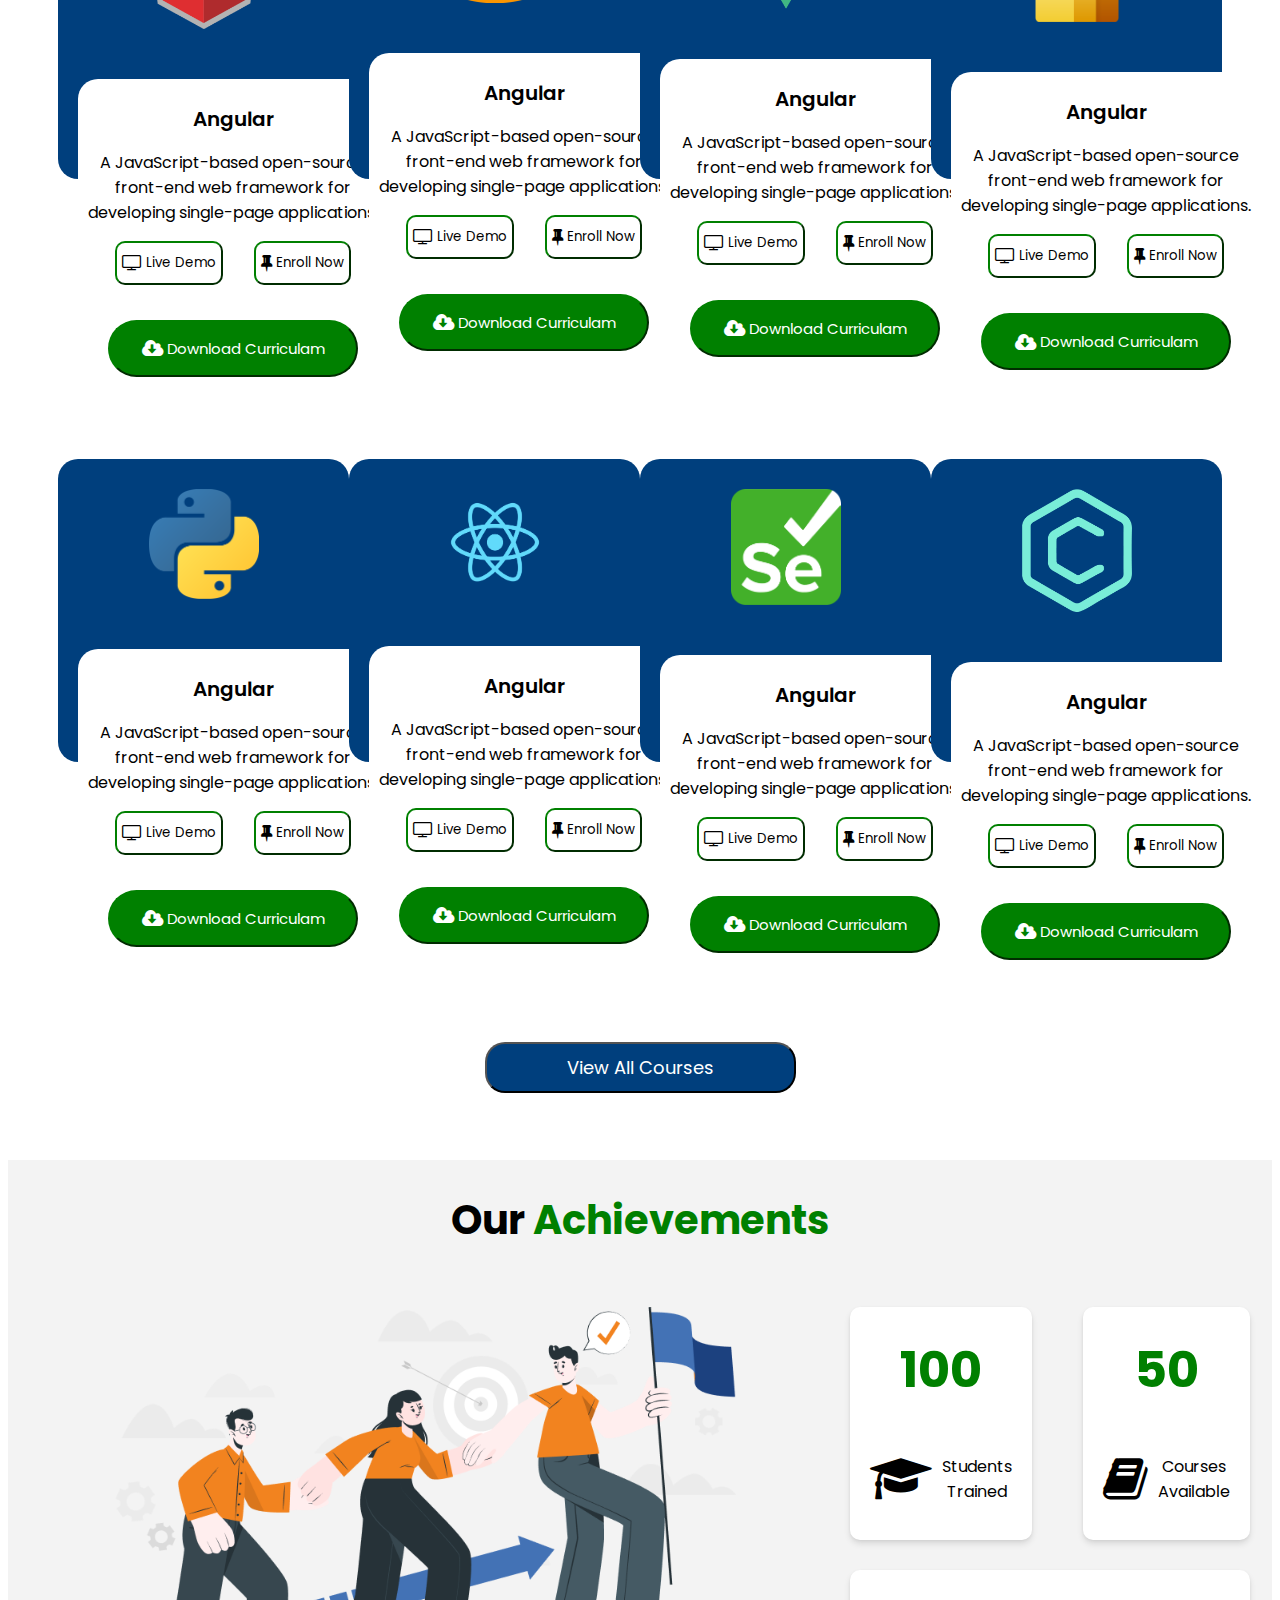
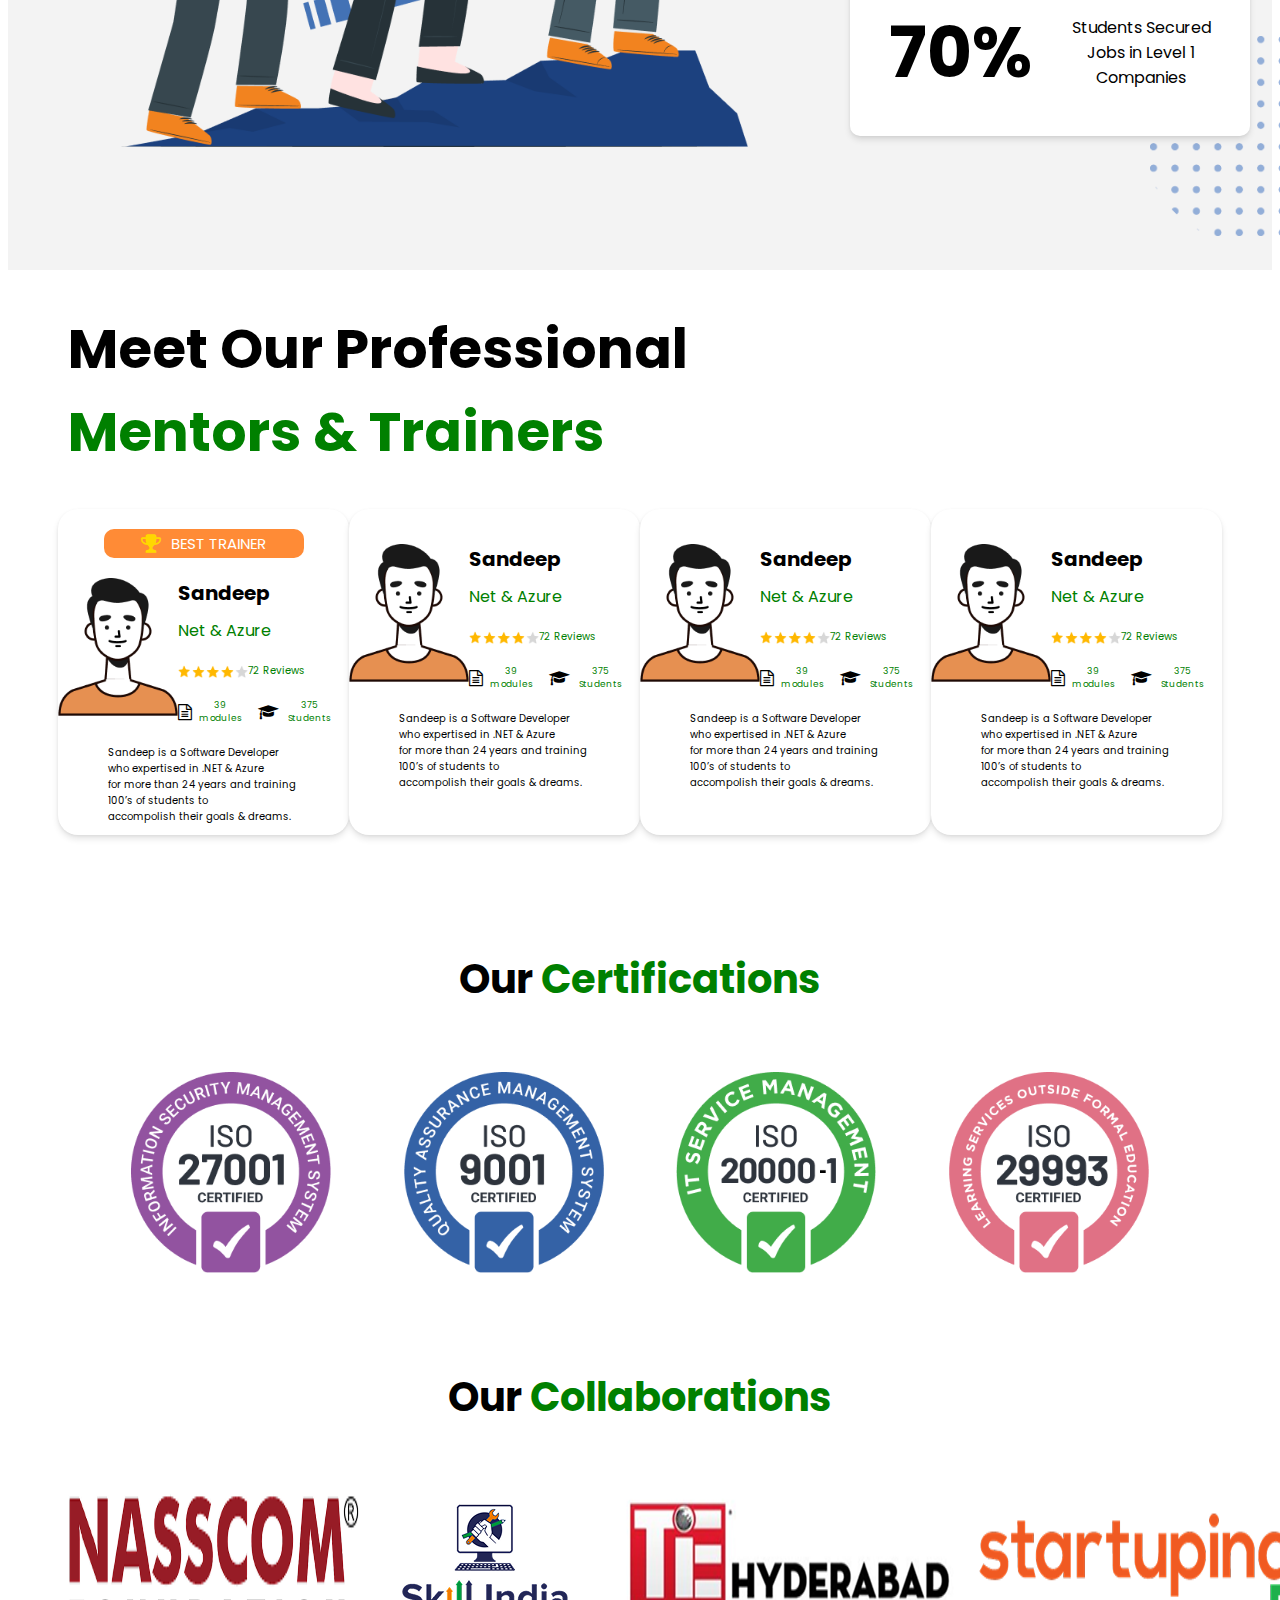
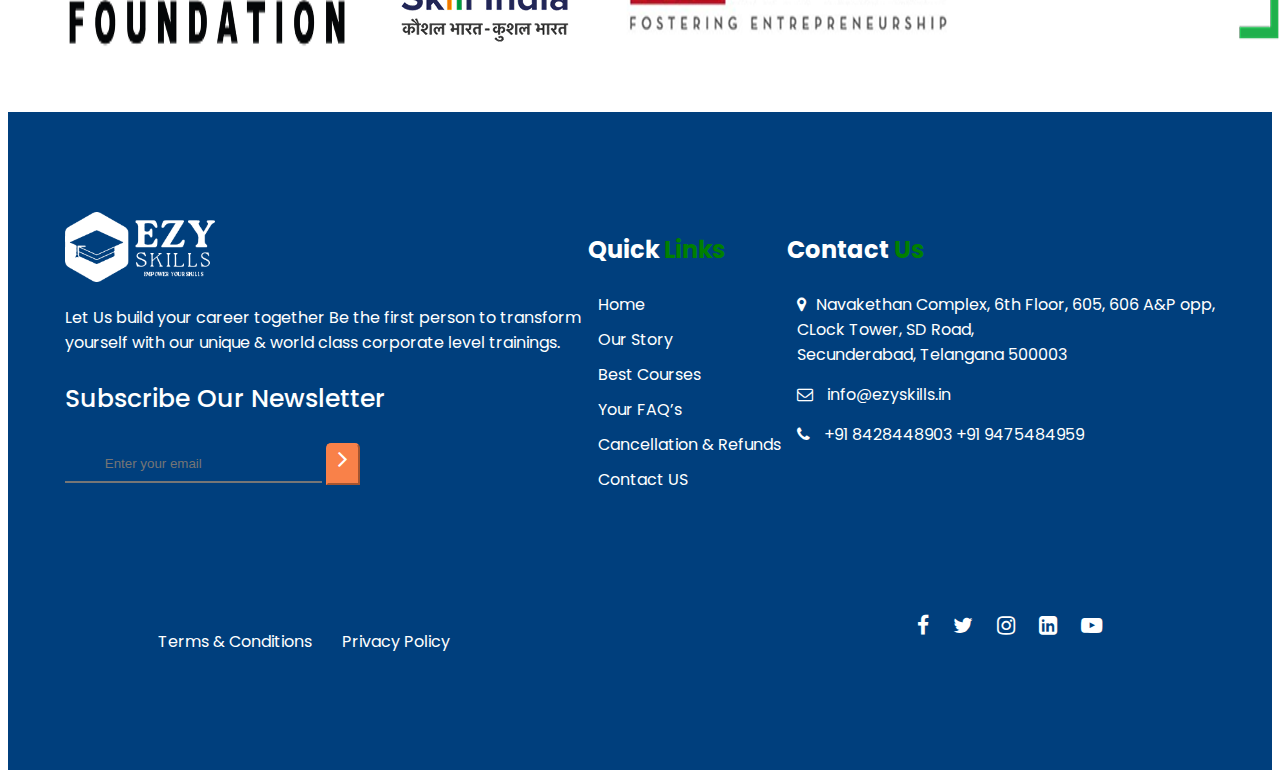
==== commit 3565b9a1: "finally done" ====
--- a/index.html
+++ b/index.html
@@ -656,11 +656,11 @@
             <h2>
                 Our <span>
 
-                Collaborations
+                    Collaborations
                 </span>
             </h2>
             <div class="certification">
-                <img src="./Assests/collabo1.png" alt="certification"  />
+                <img src="./Assests/collabo1.png" alt="certification" />
                 <img src="./Assests/collabo2.png" alt="certification" />
                 <img src="./Assests/collabo3.png" alt="certification" />
                 <img src="./Assests/collabo4.png" alt="certification" />
@@ -668,6 +668,79 @@
 
 
         </section>
+        <Footer>
+            <div class="footer1">
+
+                <div>
+                    <div class="Logo">
+                        <img src="./Assests/Ezy.png" alt="Ezy" width="150px" class="logo" />
+                    </div>
+                    <p>Let Us build your career together Be the first person to transform <br>
+                        yourself with our unique & world class corporate level trainings.</p>
+                    <div>
+                        <h3>
+                            Subscribe Our Newsletter
+    
+                        </h3>
+                        <input placeholder="Enter your email" class="input" /> <button class="btn3"><i
+                                class="fa fa-angle-right fa-2x" style="color: white;" aria-hidden="true"></i></button>
+                    </div>
+    
+    
+                </div>
+                <div>
+                    <h2>Quick <span style="color: green;">Links</span></h2>
+                    <ul>
+                        <li>Home</li>
+                        <li>Our Story</li>
+                        <li>Best Courses</li>
+                        <li>Your FAQ’s</li>
+                        <li>Cancellation & Refunds</li>
+                        <li>Contact US</li>
+                    </ul>
+    
+                </div>
+                <div>
+                    <h2>Contact <span style="color: green;">Us</span></h2>
+                    <ul>
+                        
+                        <li> <i class="fa fa-map-marker"  style="padding-right: 10px;" aria-hidden="true"></i>Navakethan Complex,
+                            6th Floor, 605, 606 A&P opp, <br>
+                            CLock Tower, SD Road, <br>
+                            Secunderabad, Telangana
+                            500003</li>
+                        <li> <i class="fa fa-envelope-o" style="padding-right: 10px;" aria-hidden="true"></i>
+                            info@ezyskills.in</li>
+                        <li> <i class="fa fa-phone" style="padding-right: 10px;" aria-hidden="true"></i>
+                            +91 8428448903
+                            +91 9475484959</li>
+    
+                    </ul>
+    
+                </div>
+            </div>
+            <section class="footer2">
+                <div>
+                    
+                        <p>Terms & Conditions</p>
+                        <p> Privacy Policy </p>
+
+                    
+
+                </div>
+                <div>
+                    <a href="#" style="color: white;"><i class="fa fa-facebook fa-lg" style="padding-right: 20px;" aria-hidden="true"></i></a>
+
+                    <a href="#" style="color: white;"><i class="fa fa-twitter fa-lg " style="padding-right: 20px;"aria-hidden="true"></i></a>
+                    <a href="#" style="color: white;"><i class="fa fa-instagram fa-lg"  style="padding-right: 20px;" aria-hidden="true"></i></a>
+                    <a href="#" style="color: white;"><i class="fa fa-linkedin-square fa-lg" style="padding-right: 20px;" aria-hidden="true"></i></a>
+                    <a href="#" style="color: white;"><i class="fa fa-youtube-play fa-lg "style="padding-right: 20px;"  aria-hidden="true"></i></a>
+
+
+
+                </div>
+            </section>
+        </Footer>
     </div>
 </body>
 
--- a/Sass/Style.css
+++ b/Sass/Style.css
@@ -835,6 +835,93 @@
       -ms-flex-pack: space-evenly;
           justify-content: space-evenly;
   padding-top: 30px;
-  padding-bottom: 40px;
+  padding-bottom: 60px;
+}
+
+.landingContainer footer {
+  padding-right: 50px;
+  padding-left: 50px;
+  background-color: #003F7D;
+  padding-top: 100px;
+  color: #FFFFFF;
+  font-family: "Poppins", sans-serif;
+}
+
+.landingContainer footer .footer1 {
+  display: -webkit-box;
+  display: -ms-flexbox;
+  display: flex;
+  -webkit-box-pack: space-evenly;
+      -ms-flex-pack: space-evenly;
+          justify-content: space-evenly;
+}
+
+.landingContainer footer .footer1 h3 {
+  font-weight: 500;
+  font-size: 25px;
+}
+
+.landingContainer footer .footer1 .input {
+  padding: 10px 40px;
+  background-color: #003F7D;
+  border-top-style: none;
+  border-left: none;
+  border-right: none;
+}
+
+.landingContainer footer .footer1 .btn3 {
+  background-color: #F98149;
+  padding-bottom: 10px;
+  padding-right: 10px;
+  padding-left: 10px;
+  border-radius: 5px 5px 0px 0px;
+  border-color: #F98149;
+}
+
+.landingContainer footer .footer1 div:nth-of-type(2) ul {
+  list-style-type: none;
+  -webkit-box-align: end;
+      -ms-flex-align: end;
+          align-items: end;
+  -ms-flex-item-align: end;
+      align-self: flex-end;
+  margin-left: -30px;
+}
+
+.landingContainer footer .footer1 div:nth-of-type(2) ul li {
+  padding-top: 5px;
+  padding-bottom: 5px;
+}
+
+.landingContainer footer .footer1 div:nth-of-type(3) ul {
+  list-style-type: none;
+  -webkit-box-align: end;
+      -ms-flex-align: end;
+          align-items: end;
+  -ms-flex-item-align: end;
+      align-self: flex-end;
+  margin-left: -30px;
+}
+
+.landingContainer footer .footer1 div:nth-of-type(3) ul li {
+  padding-top: 5px;
+  padding-bottom: 10px;
+}
+
+.landingContainer footer .footer2 {
+  display: -webkit-box;
+  display: -ms-flexbox;
+  display: flex;
+  -webkit-box-pack: justify;
+      -ms-flex-pack: justify;
+          justify-content: space-between;
+  padding: 100px;
+}
+
+.landingContainer footer .footer2 div:nth-of-type(1) {
+  display: -webkit-box;
+  display: -ms-flexbox;
+  display: flex;
+  gap: 30px;
 }
 /*# sourceMappingURL=Style.css.map */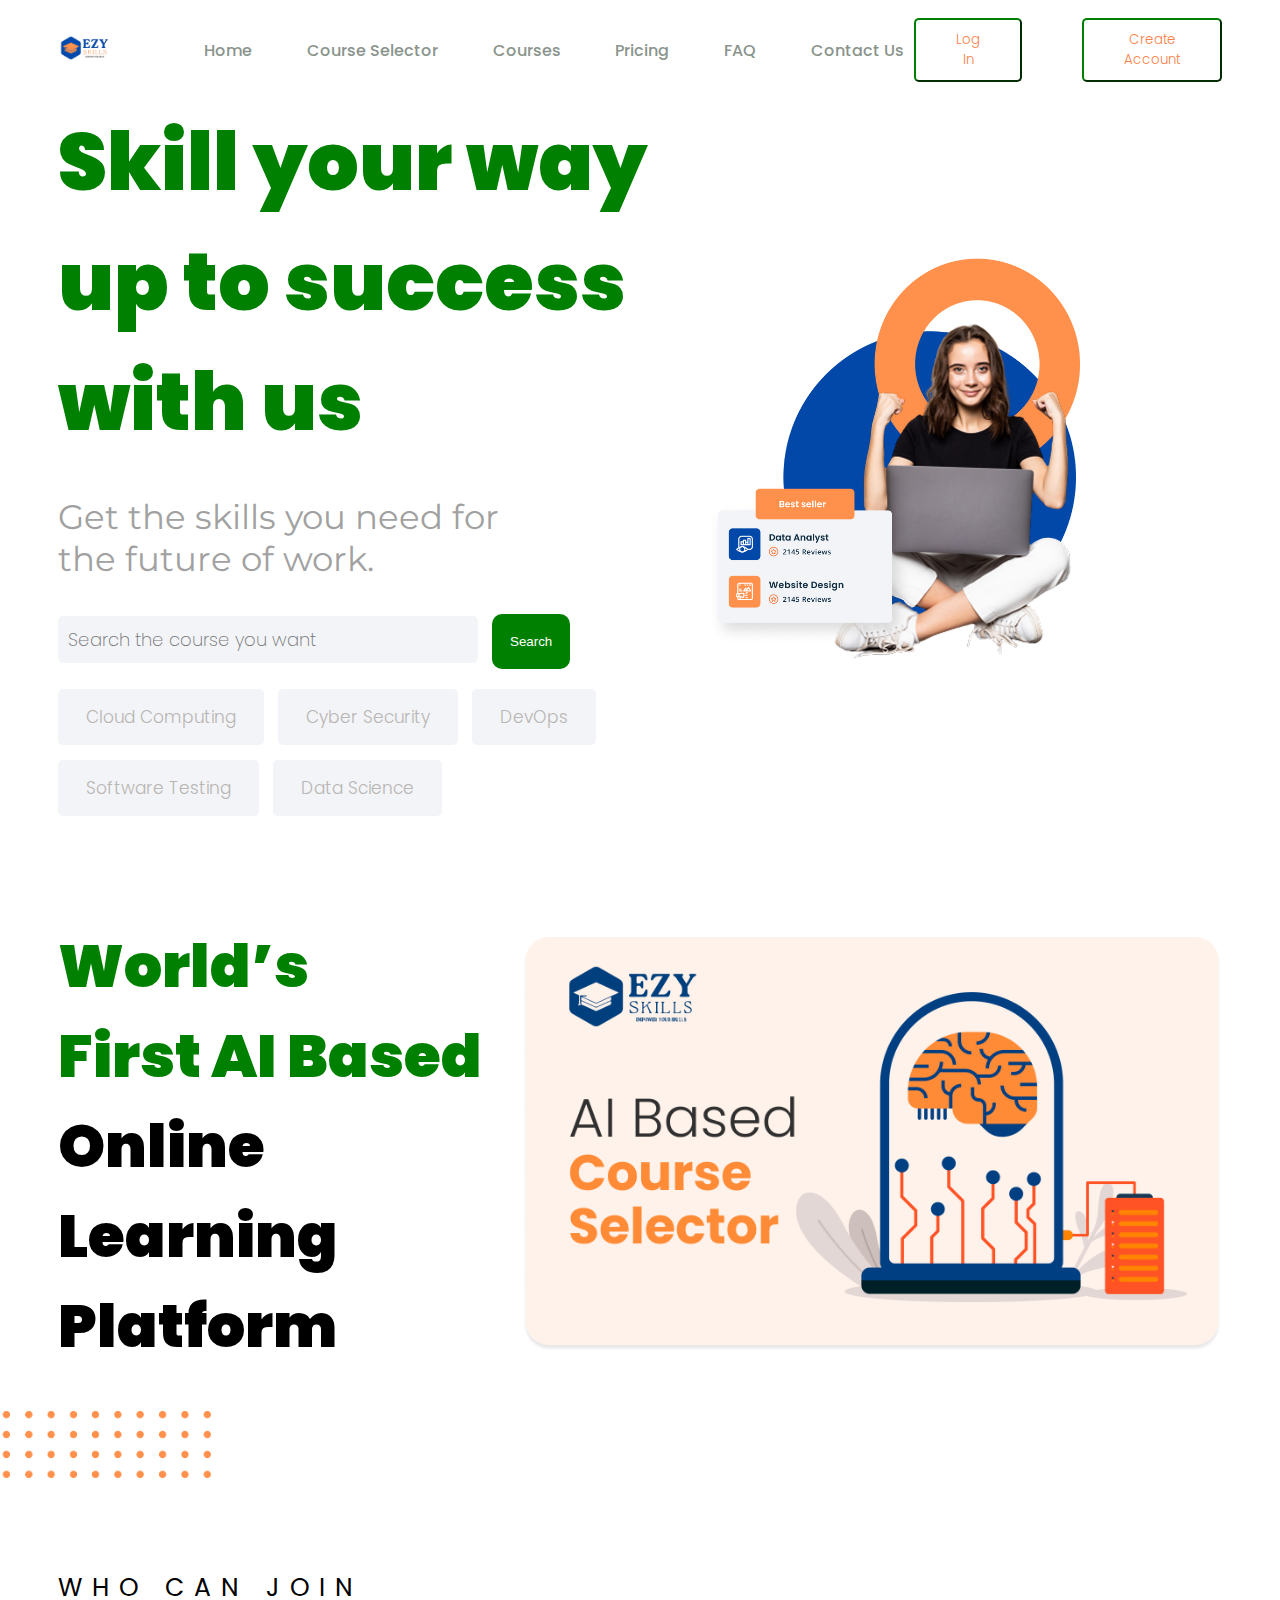
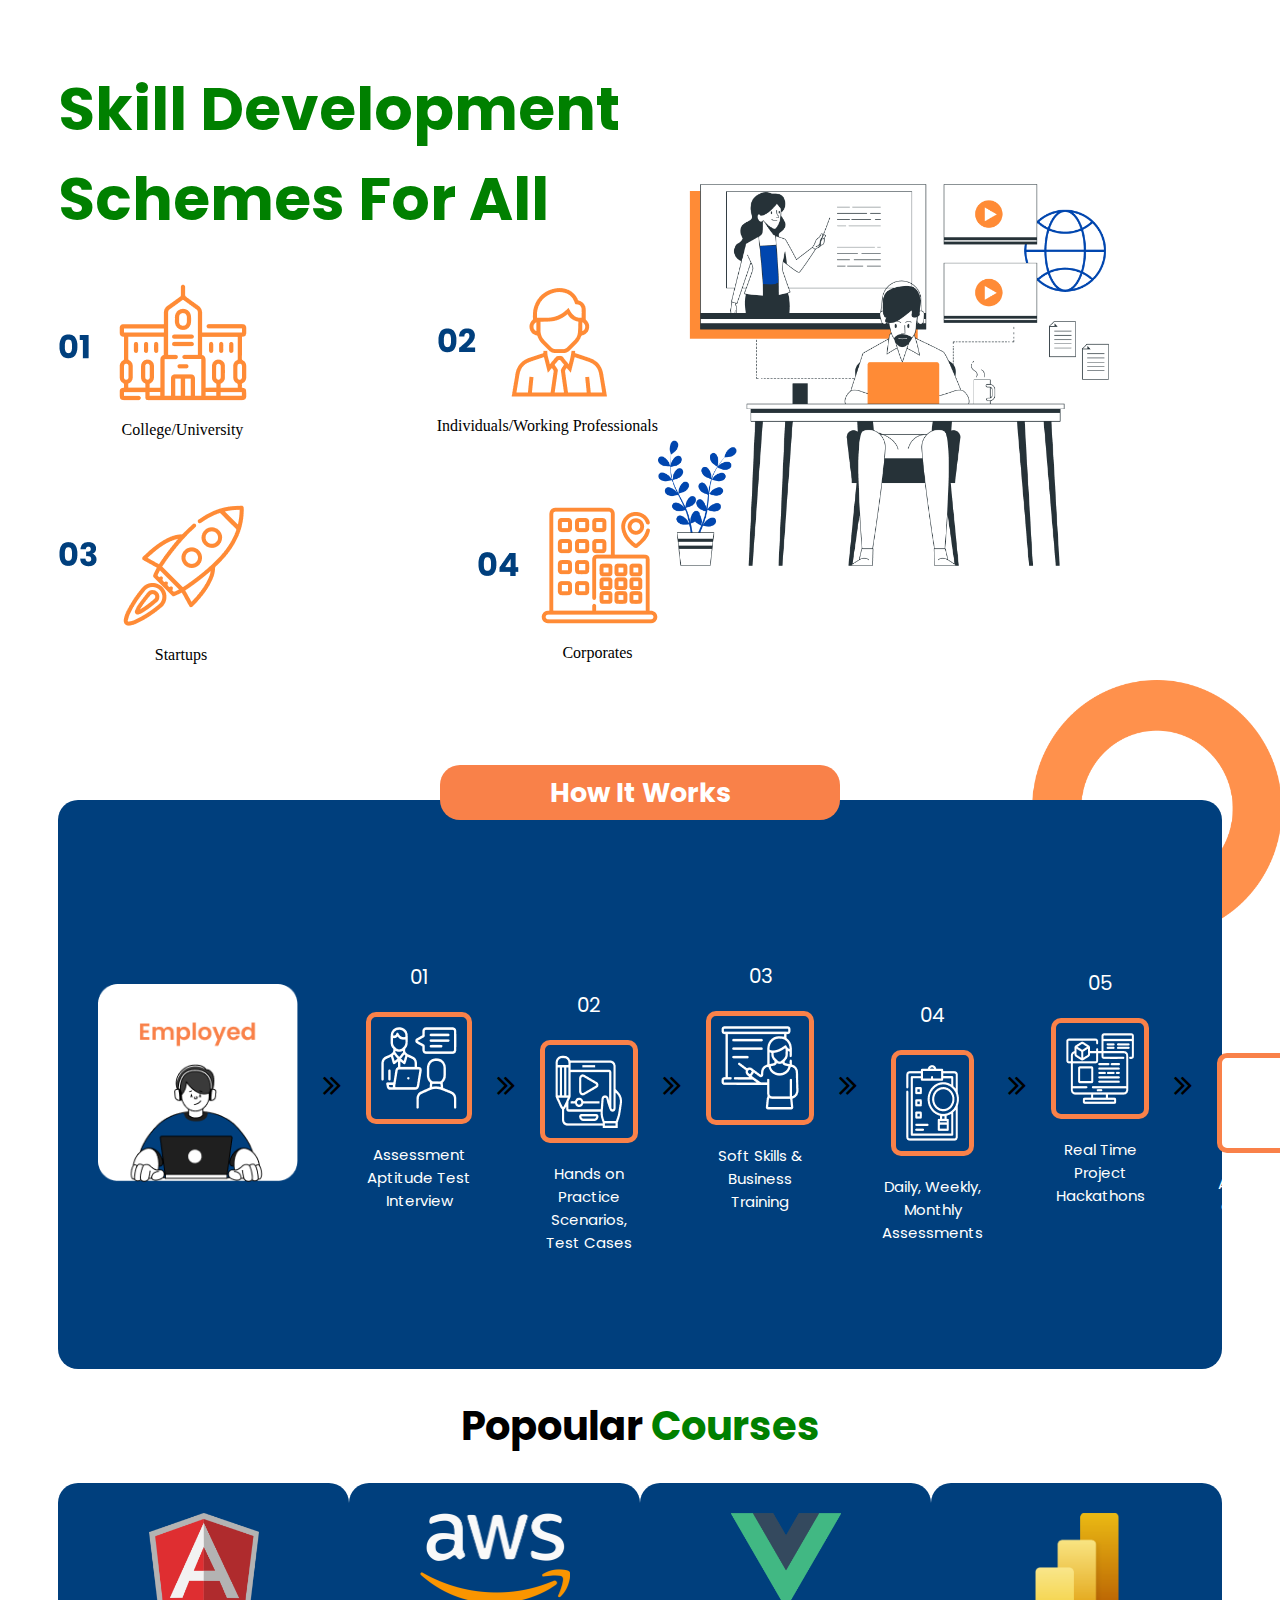
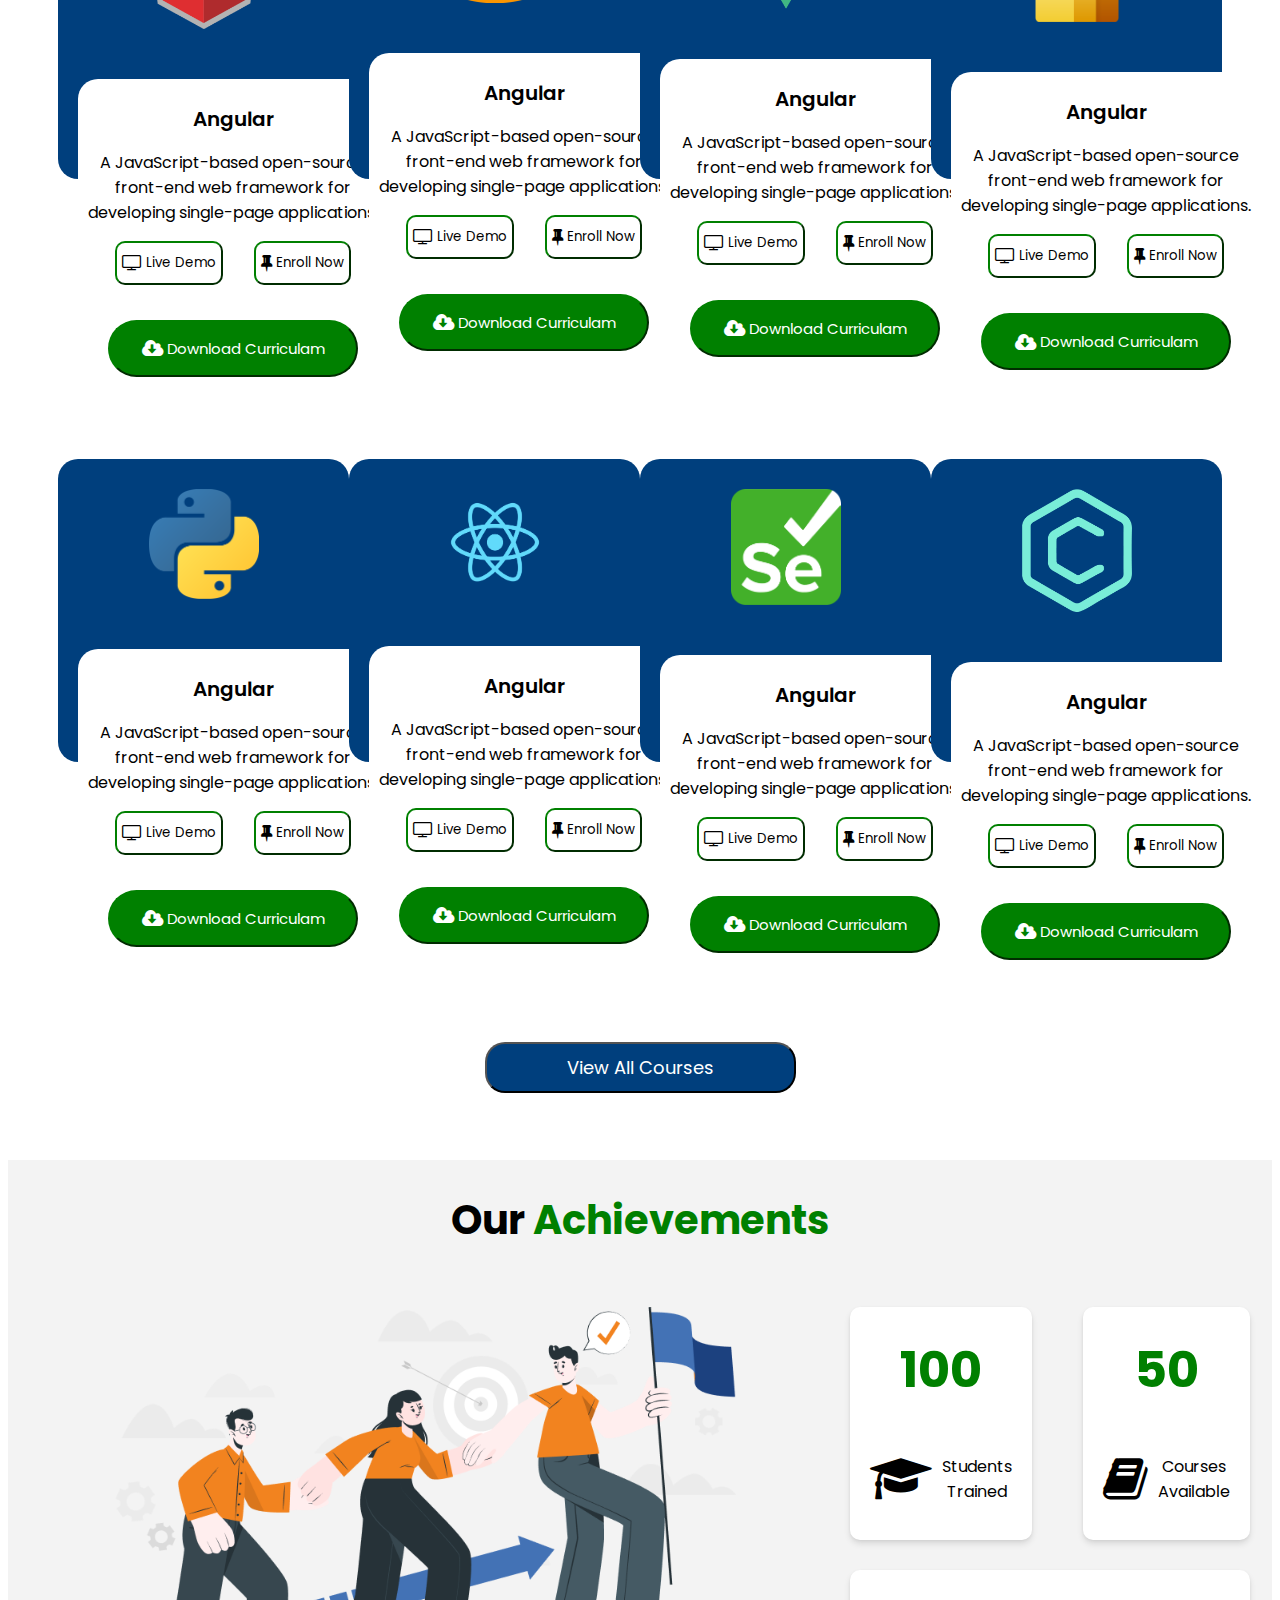
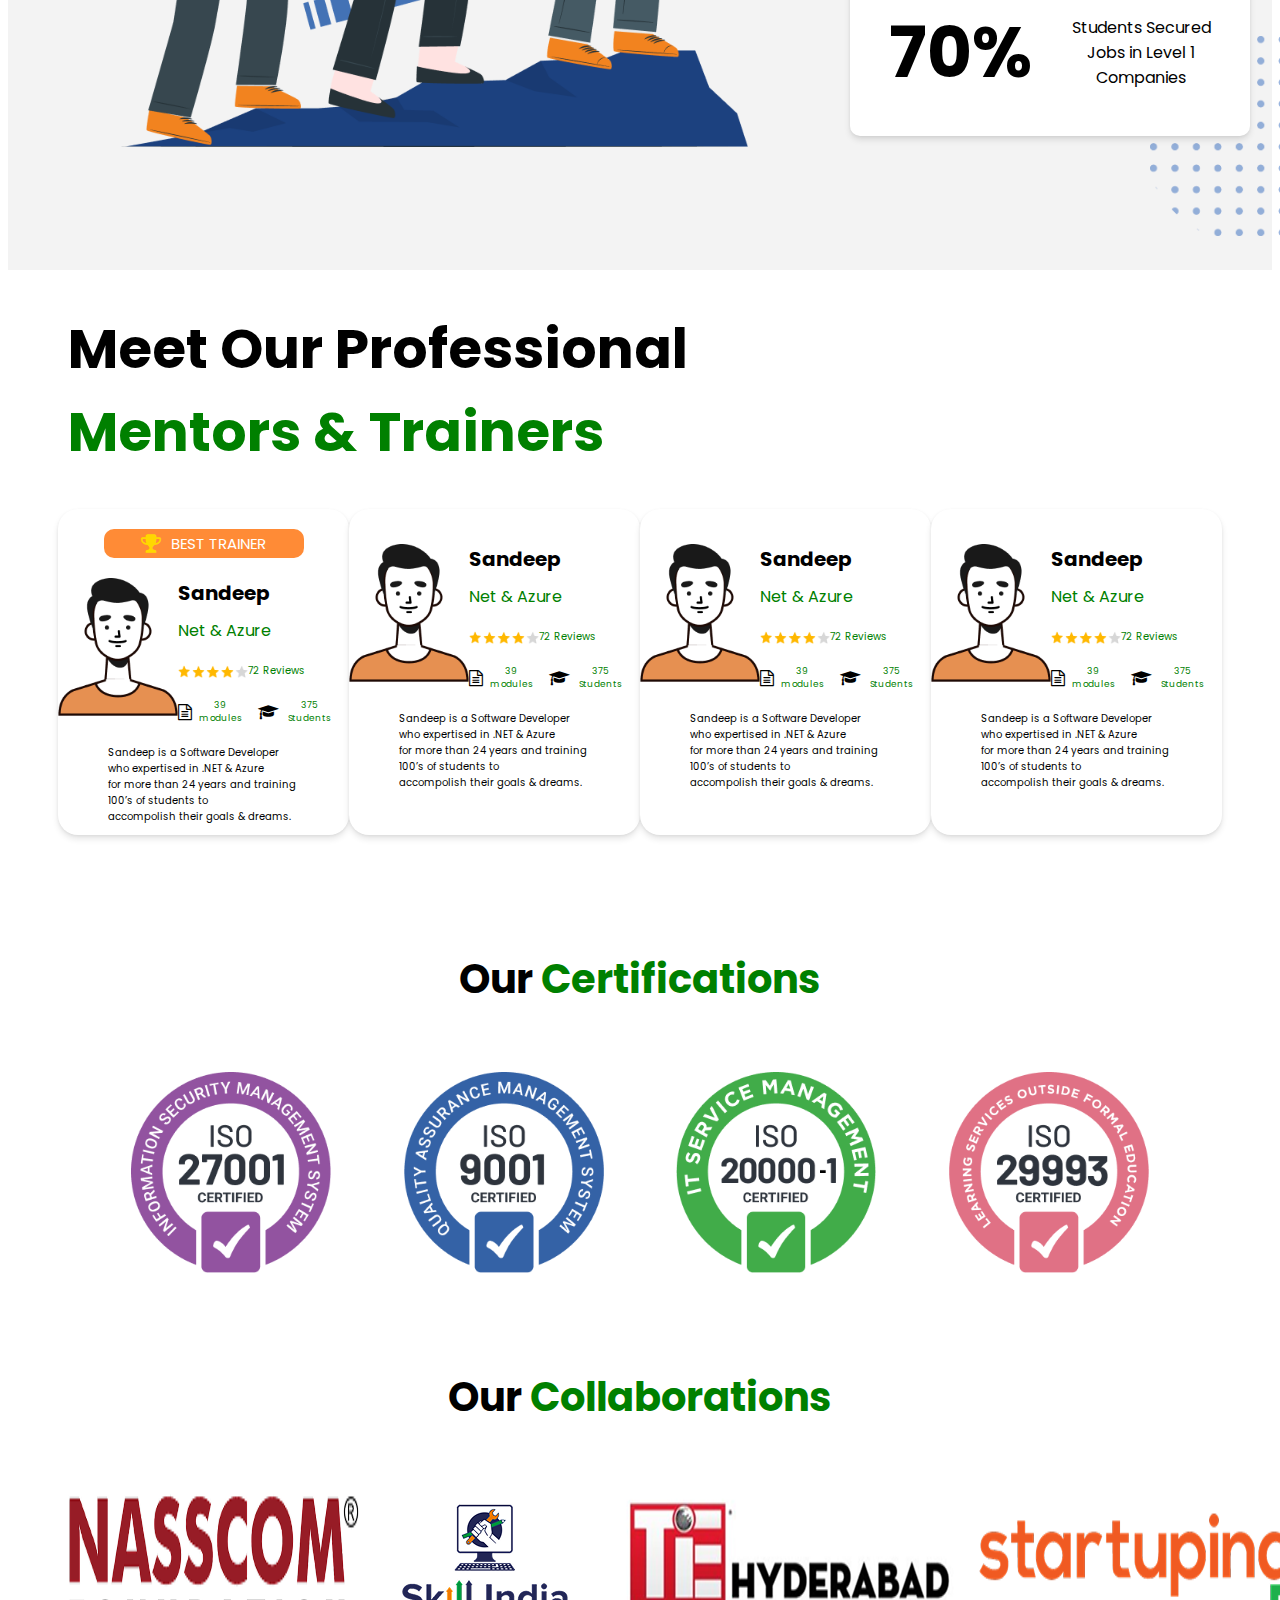
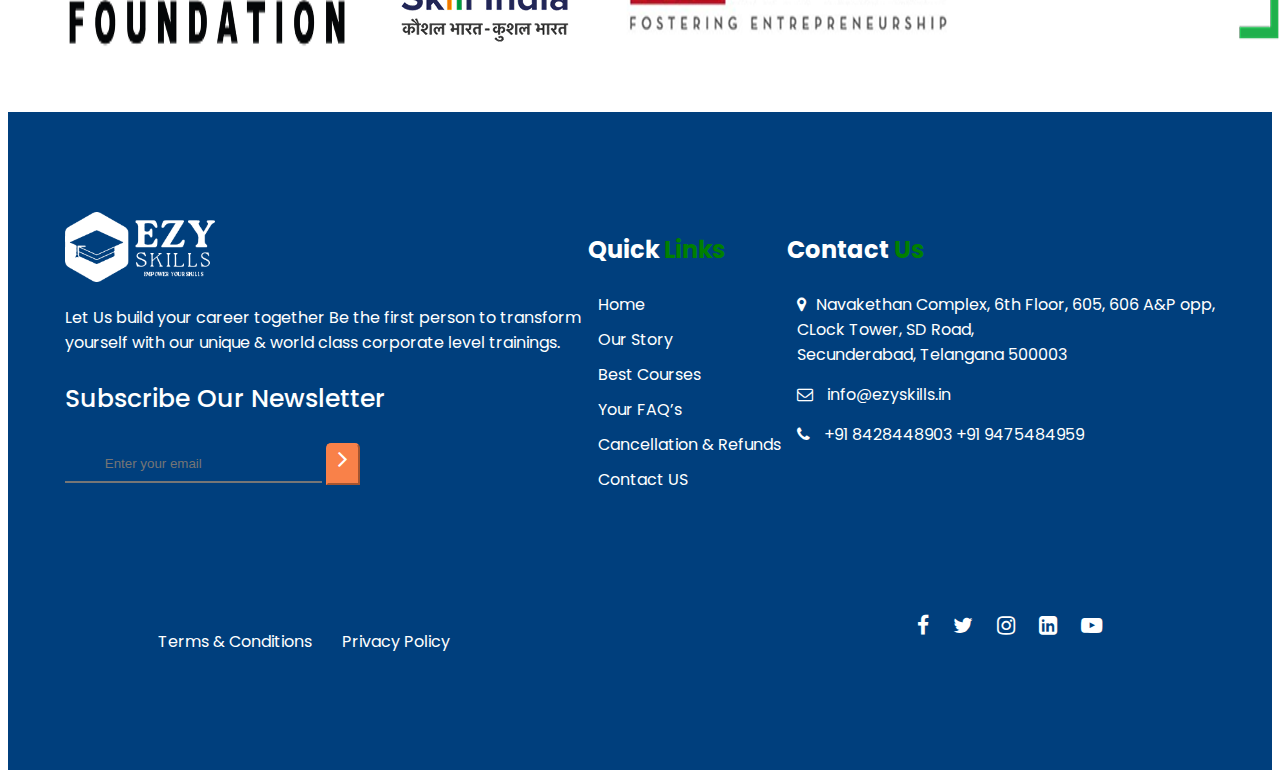
==== commit c2b0a450: "login page completed" ====
--- a/index.html
+++ b/index.html
@@ -48,8 +48,8 @@
                     </ul>
                 </div>
                 <div>
-                    <button>Log In</button>
-                    <button class="Btn2">Create Account</button>
+                    <a href="./Login.html"><button>Log In</button></a>
+                    <a href="./SignUp.html"><button class="Btn2">Create Account</button></a>
                 </div>
 
             </div>
--- a/Sass/Style.css
+++ b/Sass/Style.css
@@ -924,4 +924,738 @@
   display: flex;
   gap: 30px;
 }
+
+.signupContiner .navBar {
+  padding-left: 50px;
+  padding-right: 50px;
+  display: -webkit-box;
+  display: -ms-flexbox;
+  display: flex;
+  -webkit-box-pack: justify;
+      -ms-flex-pack: justify;
+          justify-content: space-between;
+  -webkit-box-align: center;
+      -ms-flex-align: center;
+          align-items: center;
+  padding-top: 10px;
+}
+
+.signupContiner .navBar > div:nth-child(1) img {
+  width: 50%;
+}
+
+.signupContiner .navBar > div:nth-child(2) {
+  display: -webkit-box;
+  display: -ms-flexbox;
+  display: flex;
+  -webkit-box-pack: justify;
+      -ms-flex-pack: justify;
+          justify-content: space-between;
+  list-style-type: none;
+  color: #8A948C;
+}
+
+.signupContiner .navBar > div:nth-child(2) ul {
+  list-style-type: none;
+  display: -webkit-box;
+  display: -ms-flexbox;
+  display: flex;
+  -webkit-box-pack: justify;
+      -ms-flex-pack: justify;
+          justify-content: space-between;
+  width: 700px;
+  font-family: "Poppins", sans-serif;
+  font-weight: 500;
+  font-style: medium;
+  font-size: 22;
+}
+
+.signupContiner .navBar > div:nth-child(3) {
+  display: -webkit-box;
+  display: -ms-flexbox;
+  display: flex;
+  -ms-flex-pack: distribute;
+      justify-content: space-around;
+  gap: 50px;
+}
+
+.signupContiner .navBar > div:nth-child(3) button:nth-child(1) {
+  color: #F98149;
+  padding: 10px 40px 10px 40px;
+  background-color: #fff;
+  border-color: green;
+  border-radius: 5px;
+  font-family: "Poppins", sans-serif;
+  font-weight: 300;
+  font-size: 28;
+  cursor: pointer;
+  margin-left: 10px;
+}
+
+.signupContiner .navBar > div:nth-child(3) button:nth-child(2) {
+  color: #F98149;
+  padding: 10px 40px 10px 40px;
+  color: #ffff;
+  border-color: green;
+  background-color: green;
+  border-radius: 5px;
+  font-family: "Poppins", sans-serif;
+  font-weight: 300;
+  font-size: 28;
+  cursor: pointer;
+}
+
+.signupContiner .navBar > div:nth-child(3) button:hover {
+  background-color: green;
+}
+
+.signupContiner .navBar > div:nth-child(3) .Btn2:hover {
+  background-color: white;
+  color: green;
+}
+
+.signupContiner footer {
+  padding-right: 50px;
+  padding-left: 50px;
+  background-color: #003F7D;
+  padding-top: 100px;
+  color: #FFFFFF;
+  font-family: "Poppins", sans-serif;
+}
+
+.signupContiner footer .footer1 {
+  display: -webkit-box;
+  display: -ms-flexbox;
+  display: flex;
+  -webkit-box-pack: space-evenly;
+      -ms-flex-pack: space-evenly;
+          justify-content: space-evenly;
+}
+
+.signupContiner footer .footer1 h3 {
+  font-weight: 500;
+  font-size: 25px;
+}
+
+.signupContiner footer .footer1 .input {
+  padding: 10px 40px;
+  background-color: #003F7D;
+  border-top-style: none;
+  border-left: none;
+  border-right: none;
+}
+
+.signupContiner footer .footer1 .btn3 {
+  background-color: #F98149;
+  padding-bottom: 10px;
+  padding-right: 10px;
+  padding-left: 10px;
+  border-radius: 5px 5px 0px 0px;
+  border-color: #F98149;
+}
+
+.signupContiner footer .footer1 div:nth-of-type(2) ul {
+  list-style-type: none;
+  -webkit-box-align: end;
+      -ms-flex-align: end;
+          align-items: end;
+  -ms-flex-item-align: end;
+      align-self: flex-end;
+  margin-left: -30px;
+}
+
+.signupContiner footer .footer1 div:nth-of-type(2) ul li {
+  padding-top: 5px;
+  padding-bottom: 5px;
+}
+
+.signupContiner footer .footer1 div:nth-of-type(3) ul {
+  list-style-type: none;
+  -webkit-box-align: end;
+      -ms-flex-align: end;
+          align-items: end;
+  -ms-flex-item-align: end;
+      align-self: flex-end;
+  margin-left: -30px;
+}
+
+.signupContiner footer .footer1 div:nth-of-type(3) ul li {
+  padding-top: 5px;
+  padding-bottom: 10px;
+}
+
+.signupContiner footer .footer2 {
+  display: -webkit-box;
+  display: -ms-flexbox;
+  display: flex;
+  -webkit-box-pack: justify;
+      -ms-flex-pack: justify;
+          justify-content: space-between;
+  padding: 100px;
+}
+
+.signupContiner footer .footer2 div:nth-of-type(1) {
+  display: -webkit-box;
+  display: -ms-flexbox;
+  display: flex;
+  gap: 30px;
+}
+
+.signupContiner .SignUP {
+  padding: 50px;
+  padding-left: 50px;
+  display: -webkit-box;
+  display: -ms-flexbox;
+  display: flex;
+  -webkit-box-pack: space-evenly;
+      -ms-flex-pack: space-evenly;
+          justify-content: space-evenly;
+  -webkit-box-align: center;
+      -ms-flex-align: center;
+          align-items: center;
+}
+
+.signupContiner .form {
+  -webkit-box-shadow: 0 8px 15px rgba(0, 0, 0, 0.2);
+          box-shadow: 0 8px 15px rgba(0, 0, 0, 0.2);
+  padding: 30px 30px;
+  width: 400px;
+  border-radius: 20px;
+}
+
+.signupContiner .form h3 {
+  text-align: center;
+  font-family: "Poppins", sans-serif;
+  font-size: 38px;
+  margin: 0px;
+  padding: 20px 0px 30px 0px;
+  -webkit-box-sizing: border-box;
+          box-sizing: border-box;
+}
+
+.signupContiner .form h3 span {
+  color: green;
+}
+
+.signupContiner .form .input {
+  margin-bottom: 20px;
+}
+
+.signupContiner .form .input input {
+  width: 350px;
+  padding: 10px;
+  color: #B1B1B1;
+  font-family: "Poppins", sans-serif;
+  font-size: 18px;
+  font-weight: 200;
+  border-top: none;
+  border-left: none;
+  border-right: none;
+  border-color: #B1B1B1;
+}
+
+.signupContiner .form .input input:focus {
+  outline: none;
+  border-color: none;
+  color: black;
+}
+
+.signupContiner .form .Cr8 {
+  padding-top: 20px;
+  display: -ms-grid;
+  display: grid;
+  -webkit-box-pack: center;
+      -ms-flex-pack: center;
+          justify-content: center;
+}
+
+.signupContiner .form .Cr8 button {
+  padding: 10px 20px;
+  color: white;
+  background-color: green;
+  border-radius: 5px;
+  font-family: "Poppins", sans-serif;
+  font-size: 16px;
+}
+
+.signupContiner .form .Cr8 button:hover {
+  background-color: white;
+  color: green;
+}
+
+.signupContiner .form .Cr8 p {
+  font-family: "Poppins", sans-serif;
+  font-size: 10px;
+  color: #B1B1B1;
+  text-align: center;
+}
+
+.signupContiner .form .Cr8 p span a {
+  text-decoration: none;
+  color: green;
+}
+
+.signupContiner .form .divider {
+  display: -webkit-box;
+  display: -ms-flexbox;
+  display: flex;
+  -webkit-box-align: center;
+      -ms-flex-align: center;
+          align-items: center;
+  text-align: center;
+  margin: 20px 0;
+}
+
+.signupContiner .form .divider hr {
+  -webkit-box-flex: 1;
+      -ms-flex: 1;
+          flex: 1;
+  /* Makes the lines flexible to fill the space */
+  border: none;
+  /* Removes the default border */
+  border-top: 1px solid #ccc;
+  /* Adds a thin horizontal line */
+  margin: 0 10px;
+  /* Adds spacing between the line and the text */
+}
+
+.signupContiner .form .divider span {
+  font-size: 16px;
+  /* Adjust the font size */
+  color: #333;
+  /* Text color */
+  font-weight: bold;
+  /* Make the text bold */
+}
+
+.signupContiner .form .socials {
+  display: -webkit-box;
+  display: -ms-flexbox;
+  display: flex;
+  -webkit-box-pack: center;
+      -ms-flex-pack: center;
+          justify-content: center;
+  gap: 10px;
+}
+
+.signupContiner .form .socials button {
+  padding: 5px 20px;
+  border-radius: 5px;
+}
+
+.signupContiner .form .socials button:nth-of-type(1) {
+  background-color: #F3F3F3;
+  border: #F3F3F3;
+  -webkit-columns: #B1B1B1;
+          columns: #B1B1B1;
+}
+
+.signupContiner .form .socials button:nth-of-type(1):hover {
+  background-color: white;
+  color: green;
+}
+
+.signupContiner .form .socials button:nth-of-type(2) {
+  background-color: #3575DC;
+  color: white;
+  border-color: #3575DC;
+}
+
+.signupContiner .form .socials button:nth-of-type(2):hover {
+  background-color: white;
+  color: green;
+}
+
+.signupContiner .form .socials button:nth-of-type(3) {
+  background-color: #404040;
+  color: white;
+  border-color: #404040;
+}
+
+.signupContiner .form .socials button:nth-of-type(3):hover {
+  background-color: white;
+  color: green;
+}
+
+.signupContiner .form .agree {
+  width: 250px;
+  text-align: center;
+  -webkit-box-pack: center;
+      -ms-flex-pack: center;
+          justify-content: center;
+  margin: 15px auto;
+  font-size: 14px;
+}
+
+.signupContiner .form .agree span {
+  color: green;
+}
+
+.LoginContainar .navBar {
+  padding-left: 50px;
+  padding-right: 50px;
+  display: -webkit-box;
+  display: -ms-flexbox;
+  display: flex;
+  -webkit-box-pack: justify;
+      -ms-flex-pack: justify;
+          justify-content: space-between;
+  -webkit-box-align: center;
+      -ms-flex-align: center;
+          align-items: center;
+  padding-top: 10px;
+}
+
+.LoginContainar .navBar > div:nth-child(1) img {
+  width: 50%;
+}
+
+.LoginContainar .navBar > div:nth-child(2) {
+  display: -webkit-box;
+  display: -ms-flexbox;
+  display: flex;
+  -webkit-box-pack: justify;
+      -ms-flex-pack: justify;
+          justify-content: space-between;
+  list-style-type: none;
+  color: #8A948C;
+}
+
+.LoginContainar .navBar > div:nth-child(2) ul {
+  list-style-type: none;
+  display: -webkit-box;
+  display: -ms-flexbox;
+  display: flex;
+  -webkit-box-pack: justify;
+      -ms-flex-pack: justify;
+          justify-content: space-between;
+  width: 700px;
+  font-family: "Poppins", sans-serif;
+  font-weight: 500;
+  font-style: medium;
+  font-size: 22;
+}
+
+.LoginContainar .navBar > div:nth-child(3) {
+  display: -webkit-box;
+  display: -ms-flexbox;
+  display: flex;
+  -ms-flex-pack: distribute;
+      justify-content: space-around;
+  gap: 50px;
+}
+
+.LoginContainar .navBar > div:nth-child(3) button:nth-child(1) {
+  color: #F98149;
+  padding: 10px 40px 10px 40px;
+  background-color: #fff;
+  border-color: green;
+  border-radius: 5px;
+  font-family: "Poppins", sans-serif;
+  font-weight: 300;
+  font-size: 28;
+  cursor: pointer;
+  margin-left: 10px;
+}
+
+.LoginContainar .navBar > div:nth-child(3) button:nth-child(2) {
+  color: #F98149;
+  padding: 10px 40px 10px 40px;
+  color: #ffff;
+  border-color: green;
+  background-color: green;
+  border-radius: 5px;
+  font-family: "Poppins", sans-serif;
+  font-weight: 300;
+  font-size: 28;
+  cursor: pointer;
+}
+
+.LoginContainar .navBar > div:nth-child(3) button:hover {
+  background-color: green;
+}
+
+.LoginContainar .navBar > div:nth-child(3) .Btn2:hover {
+  background-color: white;
+  color: green;
+}
+
+.LoginContainar footer {
+  padding-right: 50px;
+  padding-left: 50px;
+  background-color: #003F7D;
+  padding-top: 100px;
+  color: #FFFFFF;
+  font-family: "Poppins", sans-serif;
+}
+
+.LoginContainar footer .footer1 {
+  display: -webkit-box;
+  display: -ms-flexbox;
+  display: flex;
+  -webkit-box-pack: space-evenly;
+      -ms-flex-pack: space-evenly;
+          justify-content: space-evenly;
+}
+
+.LoginContainar footer .footer1 h3 {
+  font-weight: 500;
+  font-size: 25px;
+}
+
+.LoginContainar footer .footer1 .input {
+  padding: 10px 40px;
+  background-color: #003F7D;
+  border-top-style: none;
+  border-left: none;
+  border-right: none;
+}
+
+.LoginContainar footer .footer1 .btn3 {
+  background-color: #F98149;
+  padding-bottom: 10px;
+  padding-right: 10px;
+  padding-left: 10px;
+  border-radius: 5px 5px 0px 0px;
+  border-color: #F98149;
+}
+
+.LoginContainar footer .footer1 div:nth-of-type(2) ul {
+  list-style-type: none;
+  -webkit-box-align: end;
+      -ms-flex-align: end;
+          align-items: end;
+  -ms-flex-item-align: end;
+      align-self: flex-end;
+  margin-left: -30px;
+}
+
+.LoginContainar footer .footer1 div:nth-of-type(2) ul li {
+  padding-top: 5px;
+  padding-bottom: 5px;
+}
+
+.LoginContainar footer .footer1 div:nth-of-type(3) ul {
+  list-style-type: none;
+  -webkit-box-align: end;
+      -ms-flex-align: end;
+          align-items: end;
+  -ms-flex-item-align: end;
+      align-self: flex-end;
+  margin-left: -30px;
+}
+
+.LoginContainar footer .footer1 div:nth-of-type(3) ul li {
+  padding-top: 5px;
+  padding-bottom: 10px;
+}
+
+.LoginContainar footer .footer2 {
+  display: -webkit-box;
+  display: -ms-flexbox;
+  display: flex;
+  -webkit-box-pack: justify;
+      -ms-flex-pack: justify;
+          justify-content: space-between;
+  padding: 100px;
+}
+
+.LoginContainar footer .footer2 div:nth-of-type(1) {
+  display: -webkit-box;
+  display: -ms-flexbox;
+  display: flex;
+  gap: 30px;
+}
+
+.LoginContainar .Login {
+  padding: 50px;
+  padding-left: 50px;
+  display: -webkit-box;
+  display: -ms-flexbox;
+  display: flex;
+  -webkit-box-pack: space-evenly;
+      -ms-flex-pack: space-evenly;
+          justify-content: space-evenly;
+  -webkit-box-align: center;
+      -ms-flex-align: center;
+          align-items: center;
+}
+
+.LoginContainar .form {
+  -webkit-box-shadow: 0 8px 15px rgba(0, 0, 0, 0.2);
+          box-shadow: 0 8px 15px rgba(0, 0, 0, 0.2);
+  padding: 30px 30px;
+  width: 400px;
+  border-radius: 20px;
+}
+
+.LoginContainar .form h3 {
+  text-align: center;
+  font-family: "Poppins", sans-serif;
+  font-size: 38px;
+  margin: 0px;
+  padding: 20px 0px 30px 0px;
+  -webkit-box-sizing: border-box;
+          box-sizing: border-box;
+}
+
+.LoginContainar .form h3 span {
+  color: green;
+}
+
+.LoginContainar .form .input {
+  margin-bottom: 20px;
+}
+
+.LoginContainar .form .input input {
+  width: 350px;
+  padding: 10px;
+  color: #B1B1B1;
+  font-family: "Poppins", sans-serif;
+  font-size: 18px;
+  font-weight: 200;
+  border-top: none;
+  border-left: none;
+  border-right: none;
+  border-color: #B1B1B1;
+}
+
+.LoginContainar .form .input input:focus {
+  outline: none;
+  border-color: none;
+  color: black;
+}
+
+.LoginContainar .form .Cr8 {
+  padding-top: 20px;
+  display: -ms-grid;
+  display: grid;
+  -webkit-box-pack: center;
+      -ms-flex-pack: center;
+          justify-content: center;
+}
+
+.LoginContainar .form .Cr8 button {
+  padding: 10px 20px;
+  color: white;
+  background-color: green;
+  border-radius: 5px;
+  font-family: "Poppins", sans-serif;
+  font-size: 16px;
+}
+
+.LoginContainar .form .Cr8 button:hover {
+  background-color: white;
+  color: green;
+}
+
+.LoginContainar .form .Cr8 p {
+  font-family: "Poppins", sans-serif;
+  font-size: 10px;
+  color: #B1B1B1;
+  text-align: center;
+}
+
+.LoginContainar .form .Cr8 p span a {
+  text-decoration: none;
+  color: green;
+}
+
+.LoginContainar .form .divider {
+  display: -webkit-box;
+  display: -ms-flexbox;
+  display: flex;
+  -webkit-box-align: center;
+      -ms-flex-align: center;
+          align-items: center;
+  text-align: center;
+  margin: 20px 0;
+}
+
+.LoginContainar .form .divider hr {
+  -webkit-box-flex: 1;
+      -ms-flex: 1;
+          flex: 1;
+  /* Makes the lines flexible to fill the space */
+  border: none;
+  /* Removes the default border */
+  border-top: 1px solid #ccc;
+  /* Adds a thin horizontal line */
+  margin: 0 10px;
+  /* Adds spacing between the line and the text */
+}
+
+.LoginContainar .form .divider span {
+  font-size: 16px;
+  /* Adjust the font size */
+  color: #333;
+  /* Text color */
+  font-weight: bold;
+  /* Make the text bold */
+}
+
+.LoginContainar .form .socials {
+  display: -ms-grid;
+  display: grid;
+  -webkit-box-pack: center;
+      -ms-flex-pack: center;
+          justify-content: center;
+  gap: 10px;
+}
+
+.LoginContainar .form .socials button {
+  padding: 10px 20px;
+  border-radius: 5px;
+  width: 250px;
+  font-size: 16px;
+  font-family: "Poppins", sans-serif;
+}
+
+.LoginContainar .form .socials button:nth-of-type(1) {
+  background-color: #F3F3F3;
+  border: #F3F3F3;
+  -webkit-columns: #B1B1B1;
+          columns: #B1B1B1;
+}
+
+.LoginContainar .form .socials button:nth-of-type(1):hover {
+  background-color: white;
+  color: green;
+}
+
+.LoginContainar .form .socials button:nth-of-type(2) {
+  background-color: #3575DC;
+  color: white;
+  border-color: #3575DC;
+}
+
+.LoginContainar .form .socials button:nth-of-type(2):hover {
+  background-color: white;
+  color: green;
+}
+
+.LoginContainar .form .socials button:nth-of-type(3) {
+  background-color: #404040;
+  color: white;
+  border-color: #404040;
+}
+
+.LoginContainar .form .socials button:nth-of-type(3):hover {
+  background-color: white;
+  color: green;
+}
+
+.LoginContainar .form .agree {
+  width: 250px;
+  text-align: center;
+  -webkit-box-pack: center;
+      -ms-flex-pack: center;
+          justify-content: center;
+  margin: 15px auto;
+  font-size: 14px;
+}
+
+.LoginContainar .form .agree span {
+  color: green;
+}
 /*# sourceMappingURL=Style.css.map */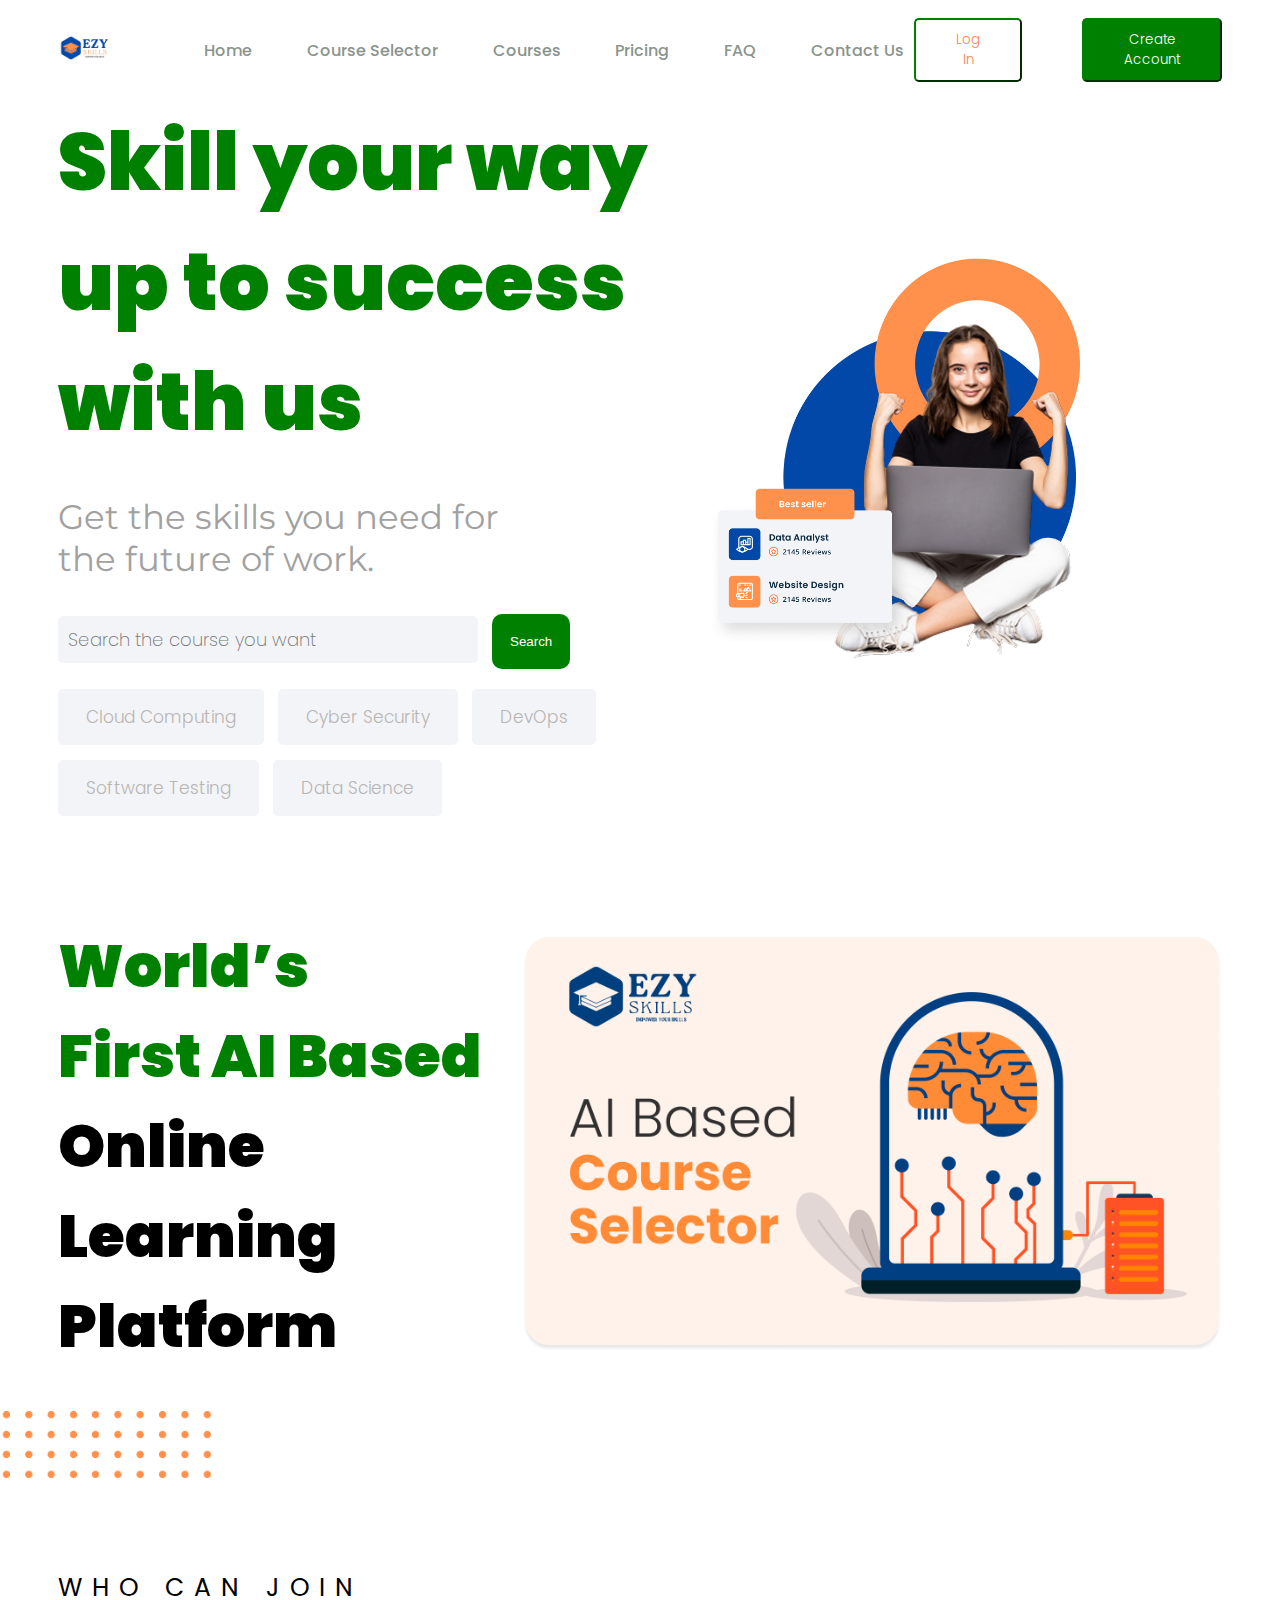
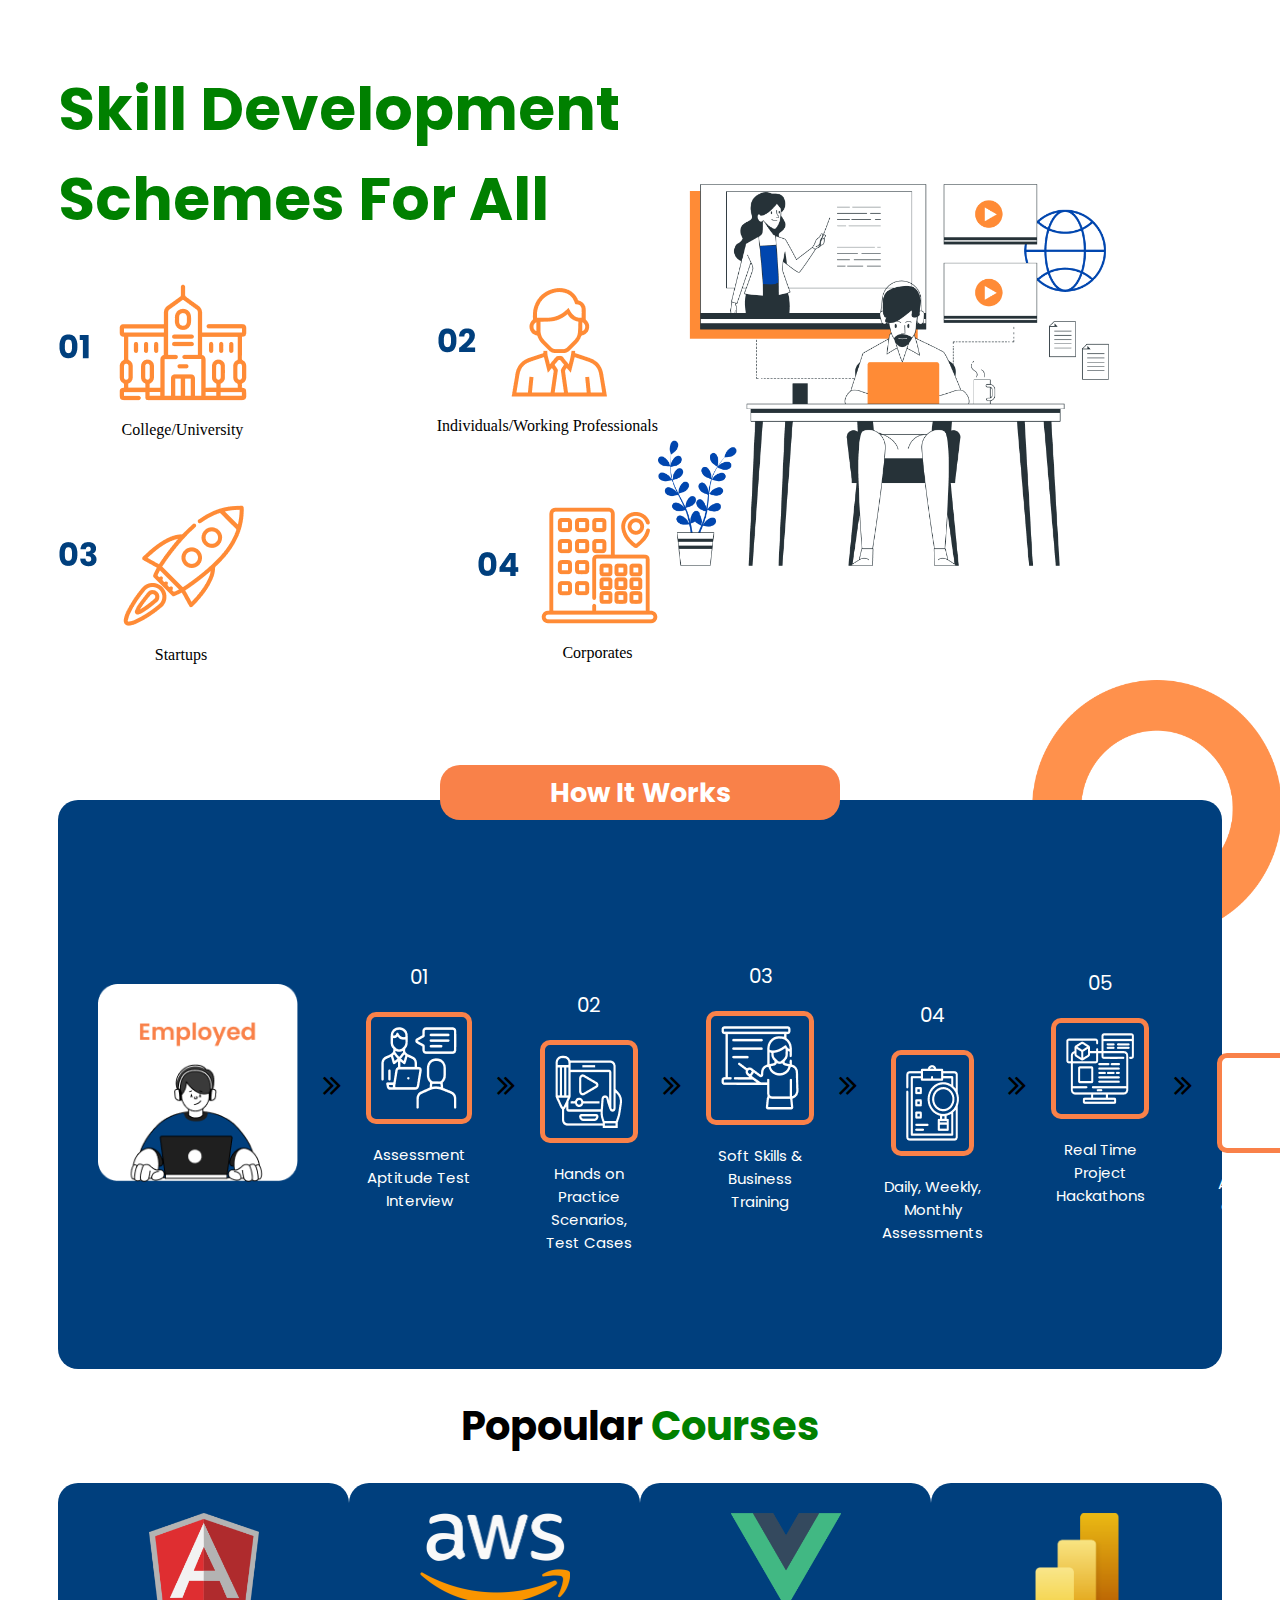
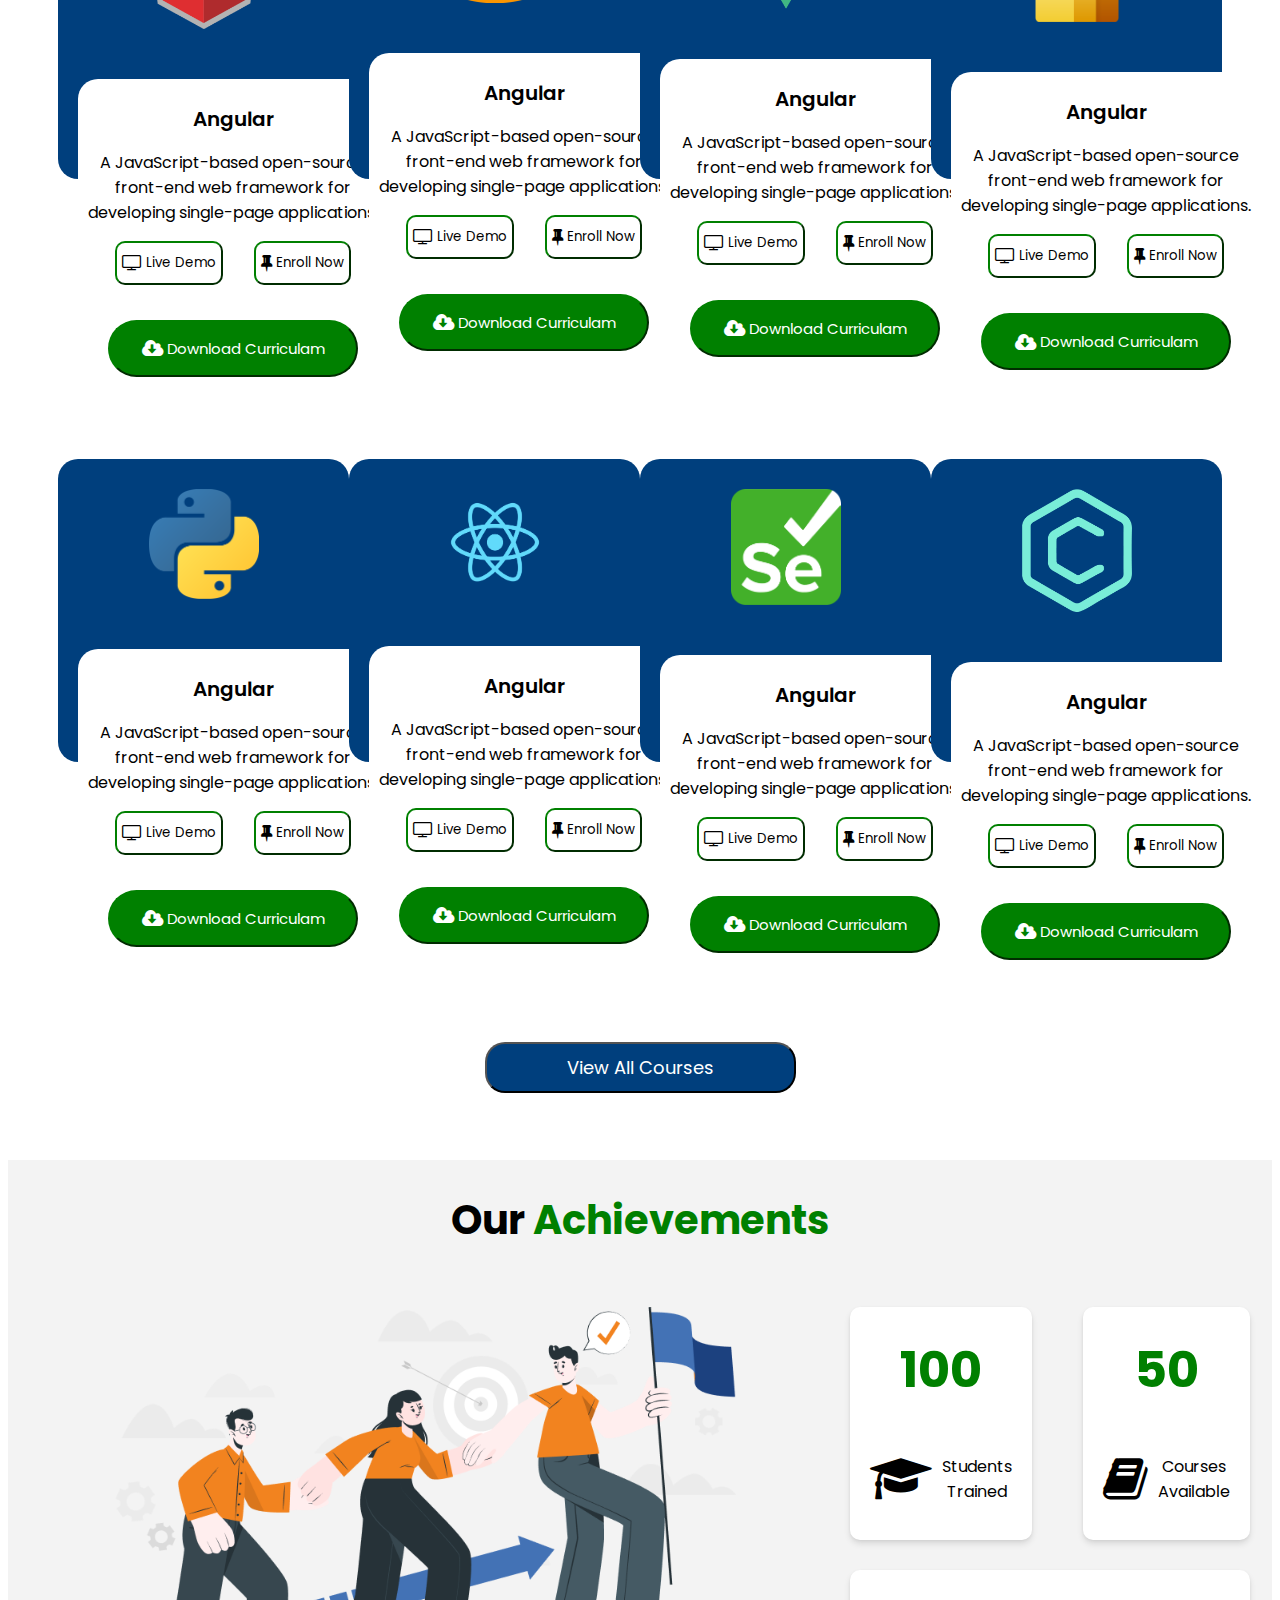
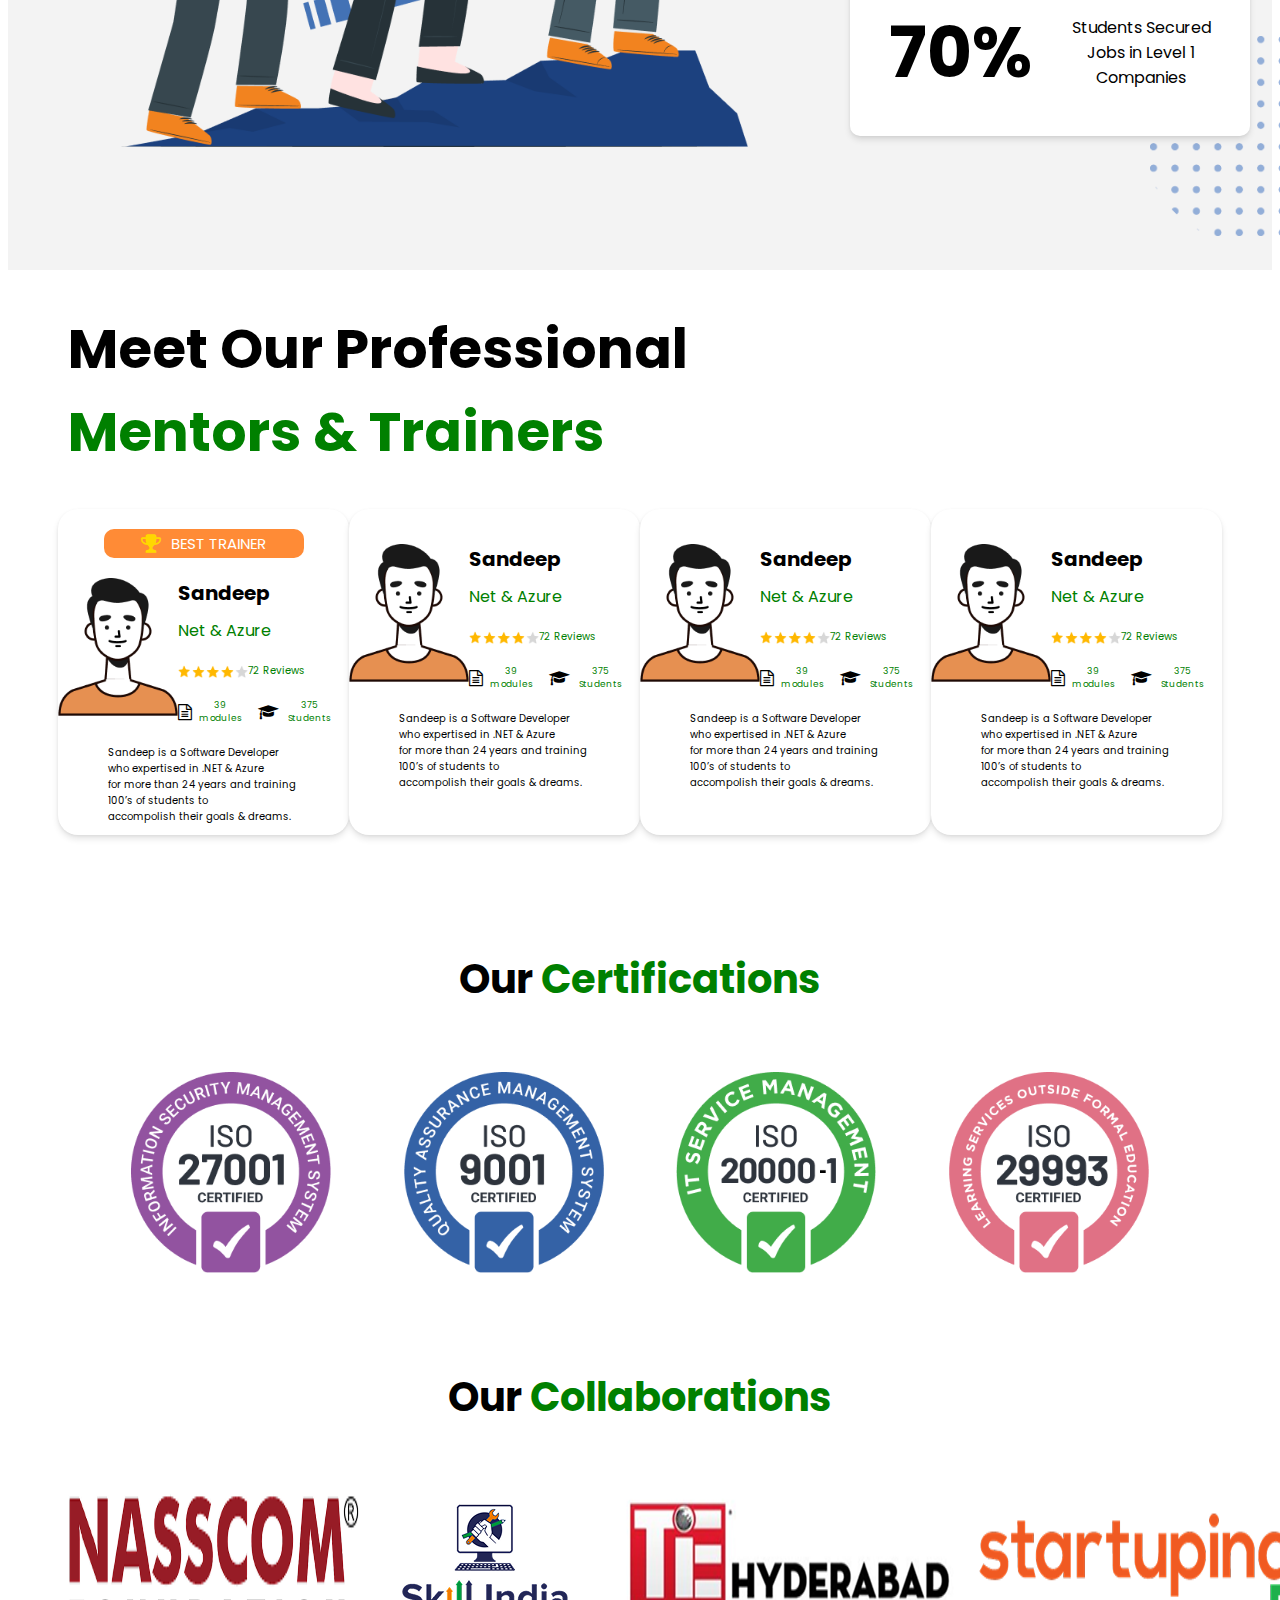
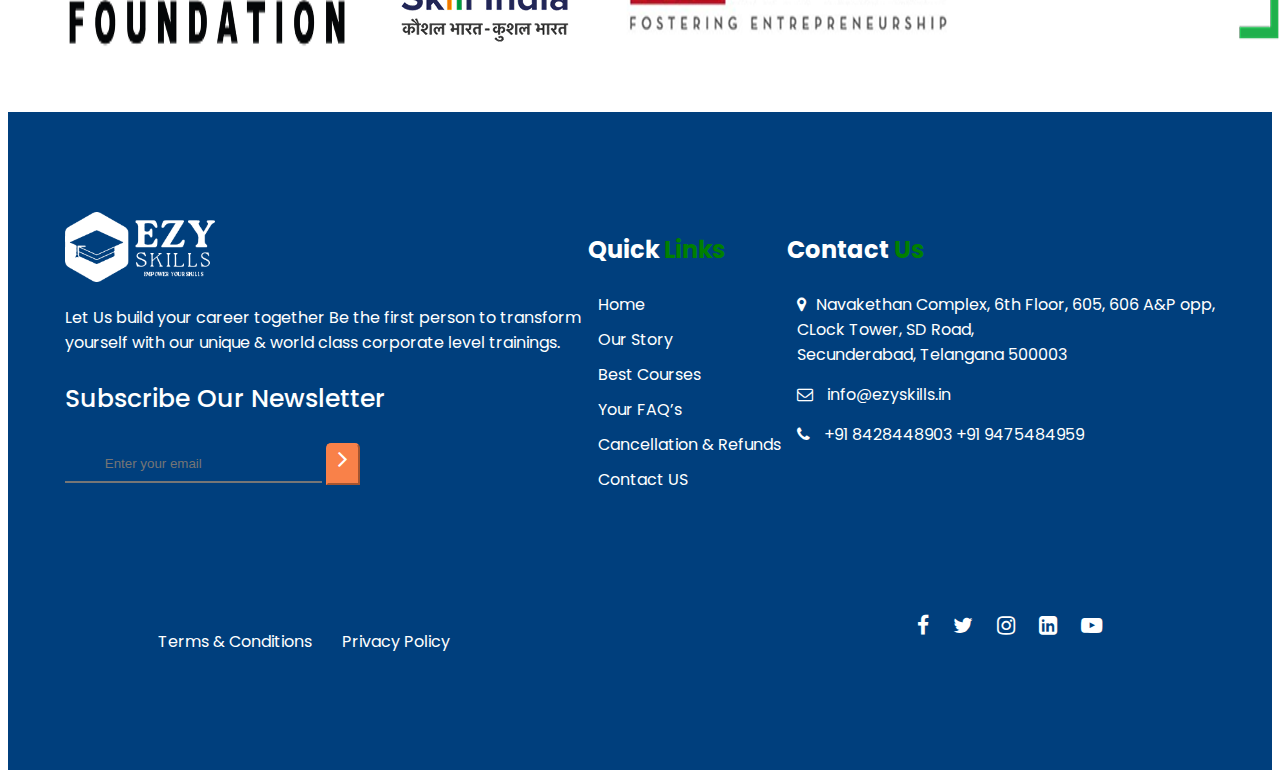
==== commit 3ce18dc0: "final correction" ====
--- a/index.html
+++ b/index.html
@@ -48,8 +48,8 @@
                     </ul>
                 </div>
                 <div>
-                    <a href="./Login.html"><button>Log In</button></a>
-                    <a href="./SignUp.html"><button class="Btn2">Create Account</button></a>
+                    <a href="./Login.html" class="anchor"><button>Log In</button></a>
+                    <a href="./SignUp.html" class="anchor"><button class="Btn2">Create Account</button></a>
                 </div>
 
             </div>
@@ -680,13 +680,13 @@
                     <div>
                         <h3>
                             Subscribe Our Newsletter
-    
+
                         </h3>
                         <input placeholder="Enter your email" class="input" /> <button class="btn3"><i
                                 class="fa fa-angle-right fa-2x" style="color: white;" aria-hidden="true"></i></button>
                     </div>
-    
-    
+
+
                 </div>
                 <div>
                     <h2>Quick <span style="color: green;">Links</span></h2>
@@ -698,13 +698,14 @@
                         <li>Cancellation & Refunds</li>
                         <li>Contact US</li>
                     </ul>
-    
+
                 </div>
                 <div>
                     <h2>Contact <span style="color: green;">Us</span></h2>
                     <ul>
-                        
-                        <li> <i class="fa fa-map-marker"  style="padding-right: 10px;" aria-hidden="true"></i>Navakethan Complex,
+
+                        <li> <i class="fa fa-map-marker" style="padding-right: 10px;" aria-hidden="true"></i>Navakethan
+                            Complex,
                             6th Floor, 605, 606 A&P opp, <br>
                             CLock Tower, SD Road, <br>
                             Secunderabad, Telangana
@@ -714,27 +715,32 @@
                         <li> <i class="fa fa-phone" style="padding-right: 10px;" aria-hidden="true"></i>
                             +91 8428448903
                             +91 9475484959</li>
-    
+
                     </ul>
-    
+
                 </div>
             </div>
             <section class="footer2">
                 <div>
-                    
-                        <p>Terms & Conditions</p>
-                        <p> Privacy Policy </p>
-
-                    
-
-                </div>
-                <div>
-                    <a href="#" style="color: white;"><i class="fa fa-facebook fa-lg" style="padding-right: 20px;" aria-hidden="true"></i></a>
-
-                    <a href="#" style="color: white;"><i class="fa fa-twitter fa-lg " style="padding-right: 20px;"aria-hidden="true"></i></a>
-                    <a href="#" style="color: white;"><i class="fa fa-instagram fa-lg"  style="padding-right: 20px;" aria-hidden="true"></i></a>
-                    <a href="#" style="color: white;"><i class="fa fa-linkedin-square fa-lg" style="padding-right: 20px;" aria-hidden="true"></i></a>
-                    <a href="#" style="color: white;"><i class="fa fa-youtube-play fa-lg "style="padding-right: 20px;"  aria-hidden="true"></i></a>
+
+                    <p>Terms & Conditions</p>
+                    <p> Privacy Policy </p>
+
+
+
+                </div>
+                <div>
+                    <a href="#" style="color: white;"><i class="fa fa-facebook fa-lg" style="padding-right: 20px;"
+                            aria-hidden="true"></i></a>
+
+                    <a href="#" style="color: white;"><i class="fa fa-twitter fa-lg " style="padding-right: 20px;"
+                            aria-hidden="true"></i></a>
+                    <a href="#" style="color: white;"><i class="fa fa-instagram fa-lg" style="padding-right: 20px;"
+                            aria-hidden="true"></i></a>
+                    <a href="#" style="color: white;"><i class="fa fa-linkedin-square fa-lg"
+                            style="padding-right: 20px;" aria-hidden="true"></i></a>
+                    <a href="#" style="color: white;"><i class="fa fa-youtube-play fa-lg " style="padding-right: 20px;"
+                            aria-hidden="true"></i></a>
 
 
 
--- a/Sass/Style.css
+++ b/Sass/Style.css
@@ -52,7 +52,11 @@
   gap: 50px;
 }
 
-.landingContainer .navBar > div:nth-child(3) button:nth-child(1) {
+.landingContainer .navBar > div:nth-child(3) .anchor {
+  text-decoration: none;
+}
+
+.landingContainer .navBar > div:nth-child(3) .anchor button {
   color: #F98149;
   padding: 10px 40px 10px 40px;
   background-color: #fff;
@@ -65,12 +69,17 @@
   margin-left: 10px;
 }
 
-.landingContainer .navBar > div:nth-child(3) button:nth-child(2) {
+.landingContainer .navBar > div:nth-child(3) .anchor button:hover {
+  background-color: green;
+  color: white;
+}
+
+.landingContainer .navBar > div:nth-child(3) .anchor .Btn2 {
+  background-color: green;
   color: #F98149;
   padding: 10px 40px 10px 40px;
   color: #ffff;
   border-color: green;
-  background-color: green;
   border-radius: 5px;
   font-family: "Poppins", sans-serif;
   font-weight: 300;
@@ -78,11 +87,7 @@
   cursor: pointer;
 }
 
-.landingContainer .navBar > div:nth-child(3) button:hover {
-  background-color: green;
-}
-
-.landingContainer .navBar > div:nth-child(3) .Btn2:hover {
+.landingContainer .navBar > div:nth-child(3) .anchor .Btn2:hover {
   background-color: white;
   color: green;
 }
@@ -979,7 +984,11 @@
   gap: 50px;
 }
 
-.signupContiner .navBar > div:nth-child(3) button:nth-child(1) {
+.signupContiner .navBar > div:nth-child(3) .anchor {
+  text-decoration: none;
+}
+
+.signupContiner .navBar > div:nth-child(3) .anchor button {
   color: #F98149;
   padding: 10px 40px 10px 40px;
   background-color: #fff;
@@ -992,12 +1001,17 @@
   margin-left: 10px;
 }
 
-.signupContiner .navBar > div:nth-child(3) button:nth-child(2) {
+.signupContiner .navBar > div:nth-child(3) .anchor button:hover {
+  background-color: green;
+  color: white;
+}
+
+.signupContiner .navBar > div:nth-child(3) .anchor .Btn2 {
+  background-color: green;
   color: #F98149;
   padding: 10px 40px 10px 40px;
   color: #ffff;
   border-color: green;
-  background-color: green;
   border-radius: 5px;
   font-family: "Poppins", sans-serif;
   font-weight: 300;
@@ -1005,11 +1019,7 @@
   cursor: pointer;
 }
 
-.signupContiner .navBar > div:nth-child(3) button:hover {
-  background-color: green;
-}
-
-.signupContiner .navBar > div:nth-child(3) .Btn2:hover {
+.signupContiner .navBar > div:nth-child(3) .anchor .Btn2:hover {
   background-color: white;
   color: green;
 }
@@ -1345,7 +1355,11 @@
   gap: 50px;
 }
 
-.LoginContainar .navBar > div:nth-child(3) button:nth-child(1) {
+.LoginContainar .navBar > div:nth-child(3) .anchor {
+  text-decoration: none;
+}
+
+.LoginContainar .navBar > div:nth-child(3) .anchor button {
   color: #F98149;
   padding: 10px 40px 10px 40px;
   background-color: #fff;
@@ -1358,12 +1372,17 @@
   margin-left: 10px;
 }
 
-.LoginContainar .navBar > div:nth-child(3) button:nth-child(2) {
+.LoginContainar .navBar > div:nth-child(3) .anchor button:hover {
+  background-color: green;
+  color: white;
+}
+
+.LoginContainar .navBar > div:nth-child(3) .anchor .Btn2 {
+  background-color: green;
   color: #F98149;
   padding: 10px 40px 10px 40px;
   color: #ffff;
   border-color: green;
-  background-color: green;
   border-radius: 5px;
   font-family: "Poppins", sans-serif;
   font-weight: 300;
@@ -1371,11 +1390,7 @@
   cursor: pointer;
 }
 
-.LoginContainar .navBar > div:nth-child(3) button:hover {
-  background-color: green;
-}
-
-.LoginContainar .navBar > div:nth-child(3) .Btn2:hover {
+.LoginContainar .navBar > div:nth-child(3) .anchor .Btn2:hover {
   background-color: white;
   color: green;
 }
